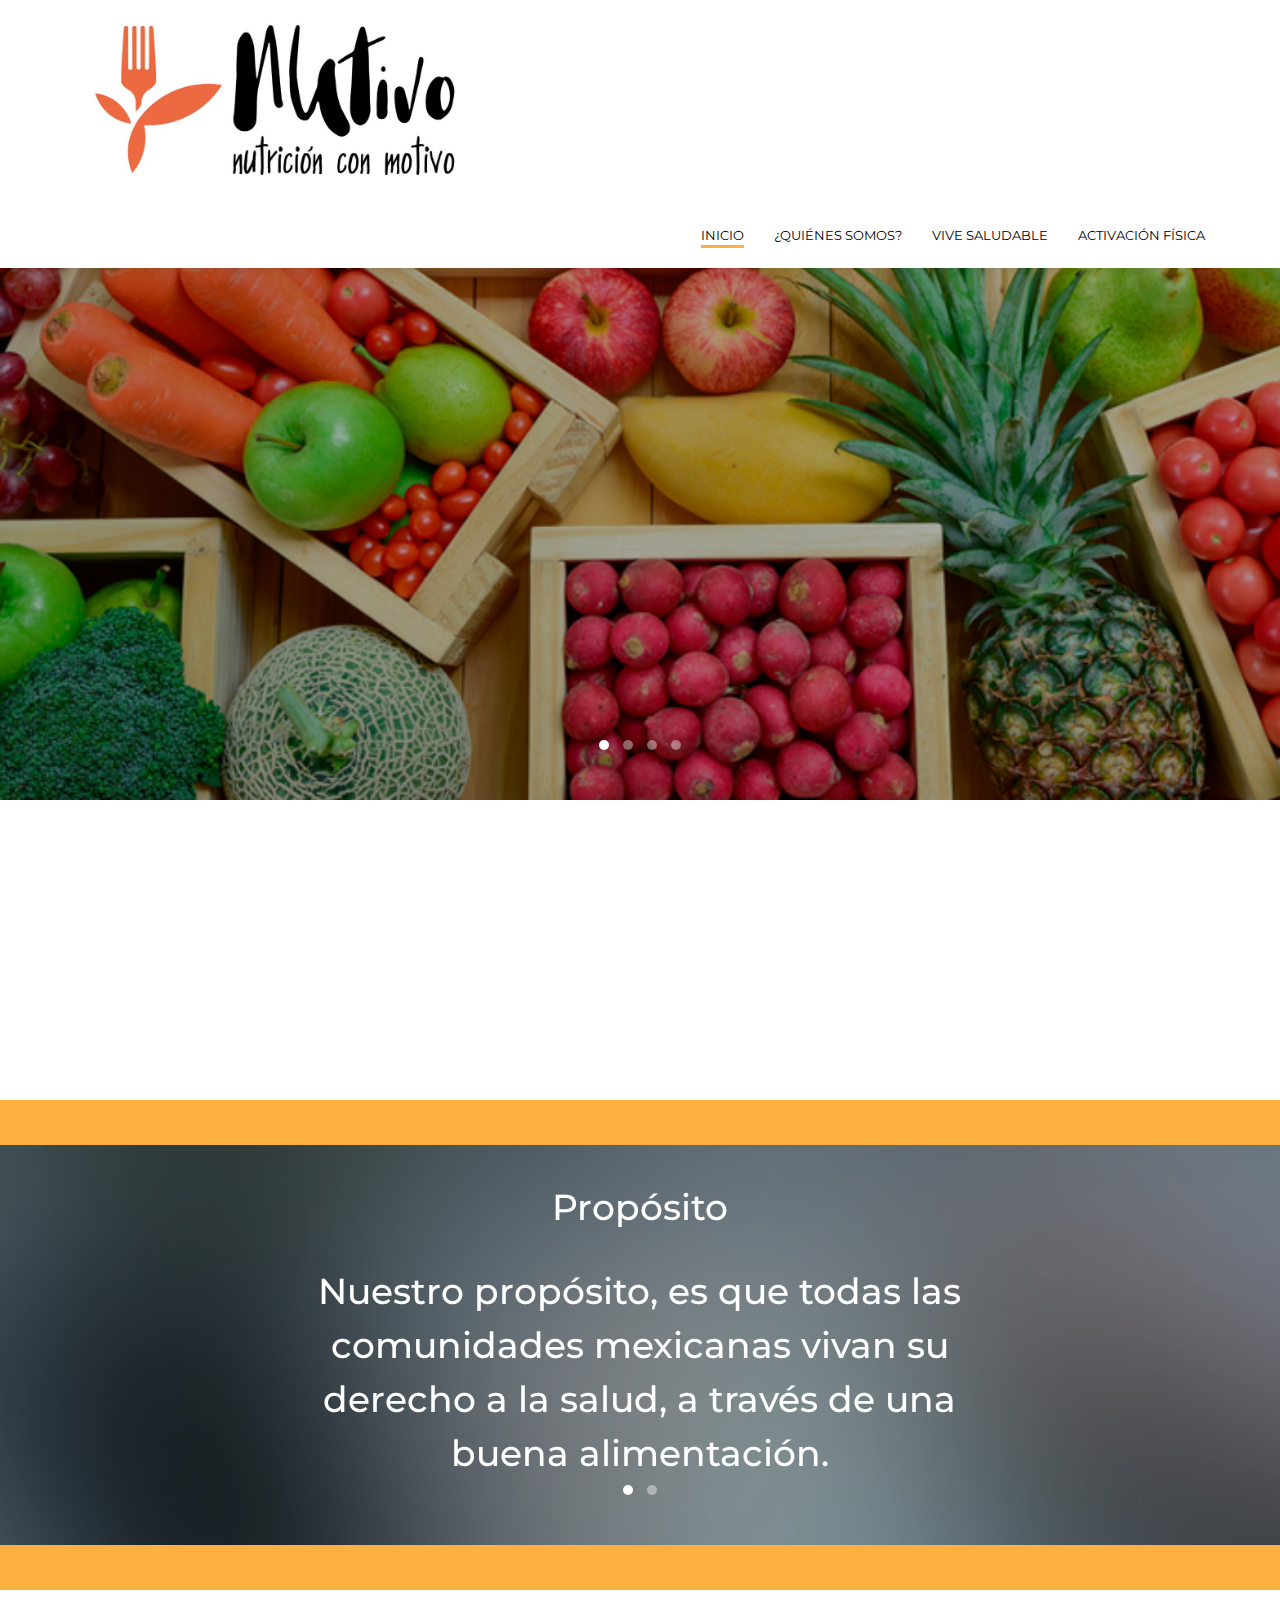
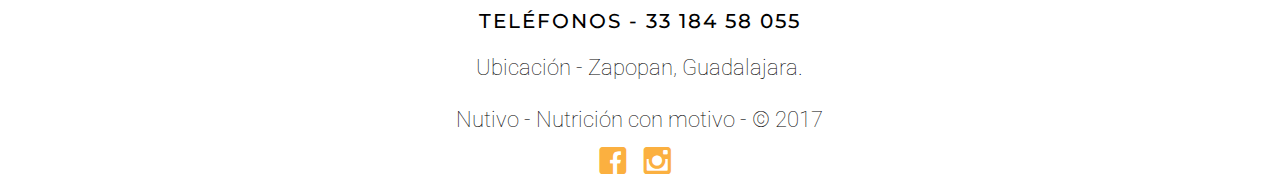
==== index.html @ 8f0d631a "initial commit" ====
<!DOCTYPE html>
<!--[if lt IE 7]>      <html class="no-js lt-ie9 lt-ie8 lt-ie7"> <![endif]-->
<!--[if IE 7]>         <html class="no-js lt-ie9 lt-ie8"> <![endif]-->
<!--[if IE 8]>         <html class="no-js lt-ie9"> <![endif]-->
<!--[if gt IE 8]><!--> <html class="no-js"> <!--<![endif]-->
	<head>
	<meta charset="utf-8">
	<meta http-equiv="X-UA-Compatible" content="IE=edge">
	<title>NUTIVO &mdash; Nutricion con motivo</title>
	<meta name="viewport" content="width=device-width, initial-scale=1">
	<meta name="description" content="Free HTML5 Template by FREEHTML5.CO" />
	<meta name="keywords" content="free html5, free template, free bootstrap, html5, css3, mobile first, responsive" />
	<meta name="author" content="FREEHTML5.CO" />

  <!--
	//////////////////////////////////////////////////////

	FREE HTML5 TEMPLATE
	DESIGNED & DEVELOPED by FREEHTML5.CO

	Website: 		http://freehtml5.co/
	Email: 			info@freehtml5.co
	Twitter: 		http://twitter.com/fh5co
	Facebook: 		https://www.facebook.com/fh5co

	//////////////////////////////////////////////////////
	 -->

  <!-- Facebook and Twitter integration -->
	<meta property="og:title" content=""/>
	<meta property="og:image" content=""/>
	<meta property="og:url" content=""/>
	<meta property="og:site_name" content=""/>
	<meta property="og:description" content=""/>
	<meta name="twitter:title" content="" />
	<meta name="twitter:image" content="" />
	<meta name="twitter:url" content="" />
	<meta name="twitter:card" content="" />

	<!-- Place favicon.ico and apple-touch-icon.png in the root directory -->
	<link rel="shortcut icon" href="favicon.ico">

	<!-- Google Webfonts -->
	<link href='http://fonts.googleapis.com/css?family=Roboto:400,300,100,500' rel='stylesheet' type='text/css'>
	<link href='https://fonts.googleapis.com/css?family=Montserrat:400,700' rel='stylesheet' type='text/css'>

	<!-- Animate.css -->
	<link rel="stylesheet" href="css/animate.css">
	<!-- Icomoon Icon Fonts-->
	<link rel="stylesheet" href="css/icomoon.css">
	<!-- Owl Carousel -->
	<link rel="stylesheet" href="css/owl.carousel.min.css">
	<link rel="stylesheet" href="css/owl.theme.default.min.css">
	<!-- Magnific Popup -->
	<link rel="stylesheet" href="css/magnific-popup.css">
	<!-- Theme Style -->
	<link rel="stylesheet" href="css/style.css">
	<!-- Modernizr JS -->
	<script src="js/modernizr-2.6.2.min.js"></script>
	<!-- FOR IE9 below -->
	<!--[if lt IE 9]>
	<script src="js/respond.min.js"></script>
	<![endif]-->

	</head>
	<body>
		<style>
		h1{
			color:#FFFFFF;
		}
		</style>

	<header id="fh5co-header" role="banner">
		<nav class="navbar navbar-default" role="navigation">
			<div class="container-fluid">
				<div class="navbar-header">
				<!-- Mobile Toggle Menu Button -->
				<a href="#" class="js-fh5co-nav-toggle fh5co-nav-toggle" data-toggle="collapse" data-target="#fh5co-navbar" aria-expanded="false" aria-controls="navbar"><i></i></a>
				<img src="images/NutivoLogo.jpg" width="40%" height="70%" style="align:right">

				<a class="navbar-brand" href="index.html"></a>
				</div>
				<div id="fh5co-navbar" class="navbar-collapse collapse" style="align:down">
					<ul class="nav navbar-nav navbar-right">
						<li class="active"><a href="index.html"><span>Inicio <span class="border"></span></span></a></li>
						<li><a href="right-sidebar.html"><span>¿Quiénes somos? <span class="border"></span></span></a></li>
						<li><a href="left-sidebar.html"><span>Vive saludable <span class="border"></span></span></a></li>
						<li><a href="elements.html"><span>Activación física <span class="border"></span></span></a></li>
					</ul>
				</div>
			</div>
		</nav>
	</header>
	<!-- END .header -->

	<div class="fh5co-slider">
		<div class="owl-carousel owl-carousel-fullwidth">
		    <div class="item" style="background-image:url(images/Inicio/imagenInicio.png)">
		    	<div class="fh5co-overlay"></div>
		    	<div class="container">
		    		<div class="row">
		    			<div class="col-md-8 col-md-offset-2">
			    			<div class="fh5co-owl-text-wrap">
						    	<div class="fh5co-owl-text text-center to-animate">
						    		<h1 class="fh5co-lead">somos lo que comemos, pero lo que comemos nos puede llevar a ser mucho más de lo que somos. </h1>
										<h3 class="fh5co-lead">&mdash; <cite> Alice May Brock</cite></h3>
									<h2 class="fh5co-sub-lead"> <a href="#"></a></h2>
						    	</div>
						    </div>
					    </div>
		    		</div>
		    	</div>
		    </div>
		    <div class="item" style="background-image:url(images/Inicio/image1.jpg)">
		    	<div class="fh5co-overlay"></div>
		    	<div class="container">
		    		<div class="row">
		    			<div class="col-md-8 col-md-offset-2">
			    			<div class="fh5co-owl-text-wrap">
						    	<div class="fh5co-owl-text text-center to-animate">
						    		<h1 class="fh5co-lead">Los niños son el futuro de México, ¿cómo estamos alimentando nuestro futuro? </h1>
									<h2 class="fh5co-sub-lead"> <a href="#"></a></h2>
						    	</div>
						    </div>
					    </div>
		    		</div>
		    	</div>
		    </div>
		    <div class="item" style="background-image:url(images/Inicio/image2.jpg)">
		    	<div class="fh5co-overlay"></div>
		    	<div class="container">
		    		<div class="row">
		    			<div class="col-md-8 col-md-offset-2">
			    			<div class="fh5co-owl-text-wrap">
						    	<div class="fh5co-owl-text text-center to-animate">
						    		<h1 class="fh5co-lead">Nutrirte también es una forma de quererte.</h1>
									<h2 class="fh5co-sub-lead"> <a href="#"></a></h2>
						    	</div>
						    </div>
					    </div>
		    		</div>
		    	</div>
		    </div>
		    <div class="item" style="background-image:url(images/Inicio/image3.jpg)">
		    	<div class="fh5co-overlay"></div>
		    	<div class="container">
		    		<div class="row">
		    			<div class="col-md-8 col-md-offset-2">
			    			<div class="fh5co-owl-text-wrap">
						    	<div class="fh5co-owl-text text-center to-animate">
						    		<h1 class="fh5co-lead">No estoy a dieta. Estoy cambiando mi estilo de vida.</h1>
									<h2 class="fh5co-sub-lead"><a href="#"></a></h2>
						    	</div>
						    </div>
					    </div>
		    		</div>
		    	</div>
		    </div>
		</div>
	</div>

	<div class="fh5co-spacer fh5co-spacer-lg"></div>
	<div class="fh5co-spacer fh5co-spacer-lg"></div>
	<div class="fh5co-spacer fh5co-spacer-lg"></div>





		<div id="fh5co-clients">



		<div class="fh5co-slider">
		<div class="owl-carousel owl-carousel-fullwidth">
		<div class="fh5co-bg-section" style="background-image: url(images/slide_2.jpg);">
		<div class="fh5co-overlay"></div>
		<div class="container">
			<div class="row">
				<div class="col-md-8 col-md-offset-2">
					<div class="fh5co-hero-wrap">
						<div class="fh5co-hero-intro text-center">
							<h1 class="fh5co-lead">Propósito</h1>
							<h1 class="fh5co-lead">Nuestro propósito, es que todas las comunidades mexicanas vivan su derecho a la salud, a través de una buena alimentación.
</h1>

						</div>
					</div>
				</div>
			</div>
		</div>
	</div>

	<div class="fh5co-bg-section" style="background-image: url(images/slide_2.jpg);">
			<div class="fh5co-overlay"></div>
			<div class="container">
				<div class="row">
					<div class="col-md-8 col-md-offset-2">
						<div class="fh5co-hero-wrap">
							<div class="fh5co-hero-intro text-center">
								<h1 class="fh5co-lead">¿Qué hacemos?</h1>
								<h1 class="fh5co-lead">Brindamos atención nutricional a comunidades que viven las consecuencias de una mala alimentación.
</h1>

							</div>
						</div>
					</div>
				</div>
			</div>
		</div>

			</div>
</div>
</div>
			<!-- Features -->
			<!-- Products -->
			<!--<div class="fh5co-spacer fh5co-spacer-lg"></div>-->
				<div class="container">
					<div class="row text-center">
						<div class="col-md-8 col-md-offset-2">
							<h2 class="fh5co-section-lead">TELÉFONOS - 33 184 58 055 </h2>
							<h3 class="fh5co-section-sub-lead">Ubicación - Zapopan, Guadalajara.</h3>
							<h3 class="fh5co-section-sub-lead"> Nutivo - Nutrición con motivo - © 2017</h3>
							<div class="fh5co-footer-widget">
													<ul class="fh5co-social">
														<li><a href="https://www.facebook.com/nutivo.nutricionconmotivo?ref=br_rs"><i class="icon-facebook"></i></a></li>
														<!--<li><a href="#"><i class="icon-twitter"></i></a></li>-->
														<li><a href="https://www.instagram.com/nutivomx/"><i class="icon-instagram"></i></a></li>

													</ul>
												</div>
						</div>
					</div>
					<div class="row">

				</div>
			</div>
			<!-- Features -->







	<!-- jQuery -->
	<script src="js/jquery.min.js"></script>
	<!-- jQuery Easing -->
	<script src="js/jquery.easing.1.3.js"></script>
	<!-- Bootstrap -->
	<script src="js/bootstrap.min.js"></script>
	<!-- Owl carousel -->
	<script src="js/owl.carousel.min.js"></script>
	<!-- Waypoints -->
	<script src="js/jquery.waypoints.min.js"></script>
	<!-- Magnific Popup -->
	<script src="js/jquery.magnific-popup.min.js"></script>
	<!-- Main JS -->
	<script src="js/main.js"></script>


	</body>
</html>
---- css/icomoon.css ----
@font-face {
	font-family: 'icomoon';
	src:url('../fonts/icomoon/icomoon.eot?srf3rx');
	src:url('../fonts/icomoon/icomoon.eot?srf3rx#iefix') format('embedded-opentype'),
		url('../fonts/icomoon/icomoon.ttf?srf3rx') format('truetype'),
		url('../fonts/icomoon/icomoon.woff?srf3rx') format('woff'),
		url('../fonts/icomoon/icomoon.svg?srf3rx#icomoon') format('svg');
	font-weight: normal;
	font-style: normal;
}

[class^="icon-"], [class*=" icon-"] {
	font-family: 'icomoon';
	speak: none;
	font-style: normal;
	font-weight: normal;
	font-variant: normal;
	text-transform: none;
	line-height: 1;

	/* Better Font Rendering =========== */
	-webkit-font-smoothing: antialiased;
	-moz-osx-font-smoothing: grayscale;
}

.icon-add-to-list:before {
	content: "\e600";
}
.icon-classic-computer:before {
	content: "\e601";
}
.icon-controller-fast-backward:before {
	content: "\e602";
}
.icon-creative-commons-attribution:before {
	content: "\e603";
}
.icon-creative-commons-noderivs:before {
	content: "\e604";
}
.icon-creative-commons-noncommercial-eu:before {
	content: "\e605";
}
.icon-creative-commons-noncommercial-us:before {
	content: "\e606";
}
.icon-creative-commons-public-domain:before {
	content: "\e607";
}
.icon-creative-commons-remix:before {
	content: "\e608";
}
.icon-creative-commons-share:before {
	content: "\e609";
}
.icon-creative-commons-sharealike:before {
	content: "\e60a";
}
.icon-creative-commons:before {
	content: "\e60b";
}
.icon-document-landscape:before {
	content: "\e60c";
}
.icon-remove-user:before {
	content: "\e60d";
}
.icon-warning:before {
	content: "\e60e";
}
.icon-arrow-bold-down:before {
	content: "\e60f";
}
.icon-arrow-bold-left:before {
	content: "\e610";
}
.icon-arrow-bold-right:before {
	content: "\e611";
}
.icon-arrow-bold-up:before {
	content: "\e612";
}
.icon-arrow-down:before {
	content: "\e613";
}
.icon-arrow-left:before {
	content: "\e614";
}
.icon-arrow-long-down:before {
	content: "\e615";
}
.icon-arrow-long-left:before {
	content: "\e616";
}
.icon-arrow-long-right:before {
	content: "\e617";
}
.icon-arrow-long-up:before {
	content: "\e618";
}
.icon-arrow-right:before {
	content: "\e619";
}
.icon-arrow-up:before {
	content: "\e61a";
}
.icon-arrow-with-circle-down:before {
	content: "\e61b";
}
.icon-arrow-with-circle-left:before {
	content: "\e61c";
}
.icon-arrow-with-circle-right:before {
	content: "\e61d";
}
.icon-arrow-with-circle-up:before {
	content: "\e61e";
}
.icon-bookmark:before {
	content: "\e61f";
}
.icon-bookmarks:before {
	content: "\e620";
}
.icon-chevron-down:before {
	content: "\e621";
}
.icon-chevron-left:before {
	content: "\e622";
}
.icon-chevron-right:before {
	content: "\e623";
}
.icon-chevron-small-down:before {
	content: "\e624";
}
.icon-chevron-small-left:before {
	content: "\e625";
}
.icon-chevron-small-right:before {
	content: "\e626";
}
.icon-chevron-small-up:before {
	content: "\e627";
}
.icon-chevron-thin-down:before {
	content: "\e628";
}
.icon-chevron-thin-left:before {
	content: "\e629";
}
.icon-chevron-thin-right:before {
	content: "\e62a";
}
.icon-chevron-thin-up:before {
	content: "\e62b";
}
.icon-chevron-up:before {
	content: "\e62c";
}
.icon-chevron-with-circle-down:before {
	content: "\e62d";
}
.icon-chevron-with-circle-left:before {
	content: "\e62e";
}
.icon-chevron-with-circle-right:before {
	content: "\e62f";
}
.icon-chevron-with-circle-up:before {
	content: "\e630";
}
.icon-cloud:before {
	content: "\e631";
}
.icon-controller-fast-forward:before {
	content: "\e632";
}
.icon-controller-jump-to-start:before {
	content: "\e633";
}
.icon-controller-next:before {
	content: "\e634";
}
.icon-controller-paus:before {
	content: "\e635";
}
.icon-controller-play:before {
	content: "\e636";
}
.icon-controller-record:before {
	content: "\e637";
}
.icon-controller-stop:before {
	content: "\e638";
}
.icon-controller-volume:before {
	content: "\e639";
}
.icon-dot-single:before {
	content: "\e63a";
}
.icon-dots-three-horizontal:before {
	content: "\e63b";
}
.icon-dots-three-vertical:before {
	content: "\e63c";
}
.icon-dots-two-horizontal:before {
	content: "\e63d";
}
.icon-dots-two-vertical:before {
	content: "\e63e";
}
.icon-download:before {
	content: "\e63f";
}
.icon-emoji-flirt:before {
	content: "\e640";
}
.icon-flow-branch:before {
	content: "\e641";
}
.icon-flow-cascade:before {
	content: "\e642";
}
.icon-flow-line:before {
	content: "\e643";
}
.icon-flow-parallel:before {
	content: "\e644";
}
.icon-flow-tree:before {
	content: "\e645";
}
.icon-install:before {
	content: "\e646";
}
.icon-layers:before {
	content: "\e647";
}
.icon-open-book:before {
	content: "\e648";
}
.icon-resize-100:before {
	content: "\e649";
}
.icon-resize-full-screen:before {
	content: "\e64a";
}
.icon-save:before {
	content: "\e64b";
}
.icon-select-arrows:before {
	content: "\e64c";
}
.icon-sound-mute:before {
	content: "\e64d";
}
.icon-sound:before {
	content: "\e64e";
}
.icon-trash:before {
	content: "\e64f";
}
.icon-triangle-down:before {
	content: "\e650";
}
.icon-triangle-left:before {
	content: "\e651";
}
.icon-triangle-right:before {
	content: "\e652";
}
.icon-triangle-up:before {
	content: "\e653";
}
.icon-uninstall:before {
	content: "\e654";
}
.icon-upload-to-cloud:before {
	content: "\e655";
}
.icon-upload:before {
	content: "\e656";
}
.icon-add-user:before {
	content: "\e657";
}
.icon-address:before {
	content: "\e658";
}
.icon-adjust:before {
	content: "\e659";
}
.icon-air:before {
	content: "\e65a";
}
.icon-aircraft-landing:before {
	content: "\e65b";
}
.icon-aircraft-take-off:before {
	content: "\e65c";
}
.icon-aircraft:before {
	content: "\e65d";
}
.icon-align-bottom:before {
	content: "\e65e";
}
.icon-align-horizontal-middle:before {
	content: "\e65f";
}
.icon-align-left:before {
	content: "\e660";
}
.icon-align-right:before {
	content: "\e661";
}
.icon-align-top:before {
	content: "\e662";
}
.icon-align-vertical-middle:before {
	content: "\e663";
}
.icon-archive:before {
	content: "\e664";
}
.icon-area-graph:before {
	content: "\e665";
}
.icon-attachment:before {
	content: "\e666";
}
.icon-awareness-ribbon:before {
	content: "\e667";
}
.icon-back-in-time:before {
	content: "\e668";
}
.icon-back:before {
	content: "\e669";
}
.icon-bar-graph:before {
	content: "\e66a";
}
.icon-battery:before {
	content: "\e66b";
}
.icon-beamed-note:before {
	content: "\e66c";
}
.icon-bell:before {
	content: "\e66d";
}
.icon-blackboard:before {
	content: "\e66e";
}
.icon-block:before {
	content: "\e66f";
}
.icon-book:before {
	content: "\e670";
}
.icon-bowl:before {
	content: "\e671";
}
.icon-box:before {
	content: "\e672";
}
.icon-briefcase:before {
	content: "\e673";
}
.icon-browser:before {
	content: "\e674";
}
.icon-brush:before {
	content: "\e675";
}
.icon-bucket:before {
	content: "\e676";
}
.icon-cake:before {
	content: "\e677";
}
.icon-calculator:before {
	content: "\e678";
}
.icon-calendar:before {
	content: "\e679";
}
.icon-camera:before {
	content: "\e67a";
}
.icon-ccw:before {
	content: "\e67b";
}
.icon-chat:before {
	content: "\e67c";
}
.icon-check:before {
	content: "\e67d";
}
.icon-circle-with-cross:before {
	content: "\e67e";
}
.icon-circle-with-minus:before {
	content: "\e67f";
}
.icon-circle-with-plus:before {
	content: "\e680";
}
.icon-circle:before {
	content: "\e681";
}
.icon-circular-graph:before {
	content: "\e682";
}
.icon-clapperboard:before {
	content: "\e683";
}
.icon-clipboard:before {
	content: "\e684";
}
.icon-clock:before {
	content: "\e685";
}
.icon-code:before {
	content: "\e686";
}
.icon-cog:before {
	content: "\e687";
}
.icon-colours:before {
	content: "\e688";
}
.icon-compass:before {
	content: "\e689";
}
.icon-copy:before {
	content: "\e68a";
}
.icon-credit-card:before {
	content: "\e68b";
}
.icon-credit:before {
	content: "\e68c";
}
.icon-cross:before {
	content: "\e68d";
}
.icon-cup:before {
	content: "\e68e";
}
.icon-cw:before {
	content: "\e68f";
}
.icon-cycle:before {
	content: "\e690";
}
.icon-database:before {
	content: "\e691";
}
.icon-dial-pad:before {
	content: "\e692";
}
.icon-direction:before {
	content: "\e693";
}
.icon-document:before {
	content: "\e694";
}
.icon-documents:before {
	content: "\e695";
}
.icon-drink:before {
	content: "\e696";
}
.icon-drive:before {
	content: "\e697";
}
.icon-drop:before {
	content: "\e698";
}
.icon-edit:before {
	content: "\e699";
}
.icon-email:before {
	content: "\e69a";
}
.icon-emoji-happy:before {
	content: "\e69b";
}
.icon-emoji-neutral:before {
	content: "\e69c";
}
.icon-emoji-sad:before {
	content: "\e69d";
}
.icon-erase:before {
	content: "\e69e";
}
.icon-eraser:before {
	content: "\e69f";
}
.icon-export:before {
	content: "\e6a0";
}
.icon-eye:before {
	content: "\e6a1";
}
.icon-feather:before {
	content: "\e6a2";
}
.icon-flag:before {
	content: "\e6a3";
}
.icon-flash:before {
	content: "\e6a4";
}
.icon-flashlight:before {
	content: "\e6a5";
}
.icon-flat-brush:before {
	content: "\e6a6";
}
.icon-folder-images:before {
	content: "\e6a7";
}
.icon-folder-music:before {
	content: "\e6a8";
}
.icon-folder-video:before {
	content: "\e6a9";
}
.icon-folder:before {
	content: "\e6aa";
}
.icon-forward:before {
	content: "\e6ab";
}
.icon-funnel:before {
	content: "\e6ac";
}
.icon-game-controller:before {
	content: "\e6ad";
}
.icon-gauge:before {
	content: "\e6ae";
}
.icon-globe:before {
	content: "\e6af";
}
.icon-graduation-cap:before {
	content: "\e6b0";
}
.icon-grid:before {
	content: "\e6b1";
}
.icon-hair-cross:before {
	content: "\e6b2";
}
.icon-hand:before {
	content: "\e6b3";
}
.icon-heart-outlined:before {
	content: "\e6b4";
}
.icon-heart:before {
	content: "\e6b5";
}
.icon-help-with-circle:before {
	content: "\e6b6";
}
.icon-help:before {
	content: "\e6b7";
}
.icon-home:before {
	content: "\e6b8";
}
.icon-hour-glass:before {
	content: "\e6b9";
}
.icon-image-inverted:before {
	content: "\e6ba";
}
.icon-image:before {
	content: "\e6bb";
}
.icon-images:before {
	content: "\e6bc";
}
.icon-inbox:before {
	content: "\e6bd";
}
.icon-infinity:before {
	content: "\e6be";
}
.icon-info-with-circle:before {
	content: "\e6bf";
}
.icon-info:before {
	content: "\e6c0";
}
.icon-key:before {
	content: "\e6c1";
}
.icon-keyboard:before {
	content: "\e6c2";
}
.icon-lab-flask:before {
	content: "\e6c3";
}
.icon-landline:before {
	content: "\e6c4";
}
.icon-language:before {
	content: "\e6c5";
}
.icon-laptop:before {
	content: "\e6c6";
}
.icon-leaf:before {
	content: "\e6c7";
}
.icon-level-down:before {
	content: "\e6c8";
}
.icon-level-up:before {
	content: "\e6c9";
}
.icon-lifebuoy:before {
	content: "\e6ca";
}
.icon-light-bulb:before {
	content: "\e6cb";
}
.icon-light-down:before {
	content: "\e6cc";
}
.icon-light-up:before {
	content: "\e6cd";
}
.icon-line-graph:before {
	content: "\e6ce";
}
.icon-link:before {
	content: "\e6cf";
}
.icon-list:before {
	content: "\e6d0";
}
.icon-location-pin:before {
	content: "\e6d1";
}
.icon-location:before {
	content: "\e6d2";
}
.icon-lock-open:before {
	content: "\e6d3";
}
.icon-lock:before {
	content: "\e6d4";
}
.icon-log-out:before {
	content: "\e6d5";
}
.icon-login:before {
	content: "\e6d6";
}
.icon-loop:before {
	content: "\e6d7";
}
.icon-magnet:before {
	content: "\e6d8";
}
.icon-magnifying-glass:before {
	content: "\e6d9";
}
.icon-mail:before {
	content: "\e6da";
}
.icon-man:before {
	content: "\e6db";
}
.icon-map:before {
	content: "\e6dc";
}
.icon-mask:before {
	content: "\e6dd";
}
.icon-medal:before {
	content: "\e6de";
}
.icon-megaphone:before {
	content: "\e6df";
}
.icon-menu:before {
	content: "\e6e0";
}
.icon-message:before {
	content: "\e6e1";
}
.icon-mic:before {
	content: "\e6e2";
}
.icon-minus:before {
	content: "\e6e3";
}
.icon-mobile:before {
	content: "\e6e4";
}
.icon-modern-mic:before {
	content: "\e6e5";
}
.icon-moon:before {
	content: "\e6e6";
}
.icon-mouse:before {
	content: "\e6e7";
}
.icon-music:before {
	content: "\e6e8";
}
.icon-network:before {
	content: "\e6e9";
}
.icon-new-message:before {
	content: "\e6ea";
}
.icon-new:before {
	content: "\e6eb";
}
.icon-news:before {
	content: "\e6ec";
}
.icon-note:before {
	content: "\e6ed";
}
.icon-notification:before {
	content: "\e6ee";
}
.icon-old-mobile:before {
	content: "\e6ef";
}
.icon-old-phone:before {
	content: "\e6f0";
}
.icon-palette:before {
	content: "\e6f1";
}
.icon-paper-plane:before {
	content: "\e6f2";
}
.icon-pencil:before {
	content: "\e6f3";
}
.icon-phone:before {
	content: "\e6f4";
}
.icon-pie-chart:before {
	content: "\e6f5";
}
.icon-pin:before {
	content: "\e6f6";
}
.icon-plus:before {
	content: "\e6f7";
}
.icon-popup:before {
	content: "\e6f8";
}
.icon-power-plug:before {
	content: "\e6f9";
}
.icon-price-ribbon:before {
	content: "\e6fa";
}
.icon-price-tag:before {
	content: "\e6fb";
}
.icon-print:before {
	content: "\e6fc";
}
.icon-progress-empty:before {
	content: "\e6fd";
}
.icon-progress-full:before {
	content: "\e6fe";
}
.icon-progress-one:before {
	content: "\e6ff";
}
.icon-progress-two:before {
	content: "\e700";
}
.icon-publish:before {
	content: "\e701";
}
.icon-quote:before {
	content: "\e702";
}
.icon-radio:before {
	content: "\e703";
}
.icon-reply-all:before {
	content: "\e704";
}
.icon-reply:before {
	content: "\e705";
}
.icon-retweet:before {
	content: "\e706";
}
.icon-rocket:before {
	content: "\e707";
}
.icon-round-brush:before {
	content: "\e708";
}
.icon-rss:before {
	content: "\e709";
}
.icon-ruler:before {
	content: "\e70a";
}
.icon-scissors:before {
	content: "\e70b";
}
.icon-share-alternitive:before {
	content: "\e70c";
}
.icon-share:before {
	content: "\e70d";
}
.icon-shareable:before {
	content: "\e70e";
}
.icon-shield:before {
	content: "\e70f";
}
.icon-shop:before {
	content: "\e710";
}
.icon-shopping-bag:before {
	content: "\e711";
}
.icon-shopping-basket:before {
	content: "\e712";
}
.icon-shopping-cart:before {
	content: "\e713";
}
.icon-shuffle:before {
	content: "\e714";
}
.icon-signal:before {
	content: "\e715";
}
.icon-sound-mix:before {
	content: "\e716";
}
.icon-sports-club:before {
	content: "\e717";
}
.icon-spreadsheet:before {
	content: "\e718";
}
.icon-squared-cross:before {
	content: "\e719";
}
.icon-squared-minus:before {
	content: "\e71a";
}
.icon-squared-plus:before {
	content: "\e71b";
}
.icon-star-outlined:before {
	content: "\e71c";
}
.icon-star:before {
	content: "\e71d";
}
.icon-stopwatch:before {
	content: "\e71e";
}
.icon-suitcase:before {
	content: "\e71f";
}
.icon-swap:before {
	content: "\e720";
}
.icon-sweden:before {
	content: "\e721";
}
.icon-switch:before {
	content: "\e722";
}
.icon-tablet:before {
	content: "\e723";
}
.icon-tag:before {
	content: "\e724";
}
.icon-text-document-inverted:before {
	content: "\e725";
}
.icon-text-document:before {
	content: "\e726";
}
.icon-text:before {
	content: "\e727";
}
.icon-thermometer:before {
	content: "\e728";
}
.icon-thumbs-down:before {
	content: "\e729";
}
.icon-thumbs-up:before {
	content: "\e72a";
}
.icon-thunder-cloud:before {
	content: "\e72b";
}
.icon-ticket:before {
	content: "\e72c";
}
.icon-time-slot:before {
	content: "\e72d";
}
.icon-tools:before {
	content: "\e72e";
}
.icon-traffic-cone:before {
	content: "\e72f";
}
.icon-tree:before {
	content: "\e730";
}
.icon-trophy:before {
	content: "\e731";
}
.icon-tv:before {
	content: "\e732";
}
.icon-typing:before {
	content: "\e733";
}
.icon-unread:before {
	content: "\e734";
}
.icon-untag:before {
	content: "\e735";
}
.icon-user:before {
	content: "\e736";
}
.icon-users:before {
	content: "\e737";
}
.icon-v-card:before {
	content: "\e738";
}
.icon-video:before {
	content: "\e739";
}
.icon-vinyl:before {
	content: "\e73a";
}
.icon-voicemail:before {
	content: "\e73b";
}
.icon-wallet:before {
	content: "\e73c";
}
.icon-water:before {
	content: "\e73d";
}
.icon-px-with-circle:before {
	content: "\e73e";
}
.icon-px:before {
	content: "\e73f";
}
.icon-basecamp:before {
	content: "\e740";
}
.icon-behance:before {
	content: "\e741";
}
.icon-creative-cloud:before {
	content: "\e742";
}
.icon-dropbox:before {
	content: "\e743";
}
.icon-evernote:before {
	content: "\e744";
}
.icon-flattr:before {
	content: "\e745";
}
.icon-foursquare:before {
	content: "\e746";
}
.icon-google-drive:before {
	content: "\e747";
}
.icon-google-hangouts:before {
	content: "\e748";
}
.icon-grooveshark:before {
	content: "\e749";
}
.icon-icloud:before {
	content: "\e74a";
}
.icon-mixi:before {
	content: "\e74b";
}
.icon-onedrive:before {
	content: "\e74c";
}
.icon-paypal:before {
	content: "\e74d";
}
.icon-picasa:before {
	content: "\e74e";
}
.icon-qq:before {
	content: "\e74f";
}
.icon-rdio-with-circle:before {
	content: "\e750";
}
.icon-renren:before {
	content: "\e751";
}
.icon-scribd:before {
	content: "\e752";
}
.icon-sina-weibo:before {
	content: "\e753";
}
.icon-skype-with-circle:before {
	content: "\e754";
}
.icon-skype:before {
	content: "\e755";
}
.icon-slideshare:before {
	content: "\e756";
}
.icon-smashing:before {
	content: "\e757";
}
.icon-soundcloud:before {
	content: "\e758";
}
.icon-spotify-with-circle:before {
	content: "\e759";
}
.icon-spotify:before {
	content: "\e75a";
}
.icon-swarm:before {
	content: "\e75b";
}
.icon-vine-with-circle:before {
	content: "\e75c";
}
.icon-vine:before {
	content: "\e75d";
}
.icon-vk-alternitive:before {
	content: "\e75e";
}
.icon-vk-with-circle:before {
	content: "\e75f";
}
.icon-vk:before {
	content: "\e760";
}
.icon-xing-with-circle:before {
	content: "\e761";
}
.icon-xing:before {
	content: "\e762";
}
.icon-yelp:before {
	content: "\e763";
}
.icon-dribbble-with-circle:before {
	content: "\e764";
}
.icon-dribbble:before {
	content: "\e765";
}
.icon-facebook-with-circle:before {
	content: "\e766";
}
.icon-facebook:before {
	content: "\e767";
}
.icon-flickr-with-circle:before {
	content: "\e768";
}
.icon-flickr:before {
	content: "\e769";
}
.icon-github-with-circle:before {
	content: "\e76a";
}
.icon-github:before {
	content: "\e76b";
}
.icon-google-with-circle:before {
	content: "\e76c";
}
.icon-google:before {
	content: "\e76d";
}
.icon-instagram-with-circle:before {
	content: "\e76e";
}
.icon-instagram:before {
	content: "\e76f";
}
.icon-lastfm-with-circle:before {
	content: "\e770";
}
.icon-lastfm:before {
	content: "\e771";
}
.icon-linkedin-with-circle:before {
	content: "\e772";
}
.icon-linkedin:before {
	content: "\e773";
}
.icon-pinterest-with-circle:before {
	content: "\e774";
}
.icon-pinterest:before {
	content: "\e775";
}
.icon-rdio:before {
	content: "\e776";
}
.icon-stumbleupon-with-circle:before {
	content: "\e777";
}
.icon-stumbleupon:before {
	content: "\e778";
}
.icon-tumblr-with-circle:before {
	content: "\e779";
}
.icon-tumblr:before {
	content: "\e77a";
}
.icon-twitter-with-circle:before {
	content: "\e77b";
}
.icon-twitter:before {
	content: "\e77c";
}
.icon-vimeo-with-circle:before {
	content: "\e77d";
}
.icon-vimeo:before {
	content: "\e77e";
}
.icon-youtube-with-circle:before {
	content: "\e77f";
}
.icon-youtube:before {
	content: "\e780";
}
.icon-eye2:before {
	content: "\e000";
}
.icon-paper-clip:before {
	content: "\e001";
}
.icon-mail2:before {
	content: "\e002";
}
.icon-toggle:before {
	content: "\e003";
}
.icon-layout:before {
	content: "\e004";
}
.icon-link2:before {
	content: "\e005";
}
.icon-bell2:before {
	content: "\e006";
}
.icon-lock2:before {
	content: "\e007";
}
.icon-unlock:before {
	content: "\e008";
}
.icon-ribbon:before {
	content: "\e009";
}
.icon-image2:before {
	content: "\e010";
}
.icon-signal2:before {
	content: "\e011";
}
.icon-target:before {
	content: "\e012";
}
.icon-clipboard2:before {
	content: "\e013";
}
.icon-clock2:before {
	content: "\e014";
}
.icon-watch:before {
	content: "\e015";
}
.icon-air-play:before {
	content: "\e016";
}
.icon-camera2:before {
	content: "\e017";
}
.icon-video2:before {
	content: "\e018";
}
.icon-disc:before {
	content: "\e019";
}
.icon-printer:before {
	content: "\e020";
}
.icon-monitor:before {
	content: "\e021";
}
.icon-server:before {
	content: "\e022";
}
.icon-cog2:before {
	content: "\e023";
}
.icon-heart2:before {
	content: "\e024";
}
.icon-paragraph:before {
	content: "\e025";
}
.icon-align-justify:before {
	content: "\e026";
}
.icon-align-left2:before {
	content: "\e027";
}
.icon-align-center:before {
	content: "\e028";
}
.icon-align-right2:before {
	content: "\e029";
}
.icon-book2:before {
	content: "\e030";
}
.icon-layers2:before {
	content: "\e031";
}
.icon-stack:before {
	content: "\e032";
}
.icon-stack-2:before {
	content: "\e033";
}
.icon-paper:before {
	content: "\e034";
}
.icon-paper-stack:before {
	content: "\e035";
}
.icon-search:before {
	content: "\e036";
}
.icon-zoom-in:before {
	content: "\e037";
}
.icon-zoom-out:before {
	content: "\e038";
}
.icon-reply2:before {
	content: "\e039";
}
.icon-circle-plus:before {
	content: "\e040";
}
.icon-circle-minus:before {
	content: "\e041";
}
.icon-circle-check:before {
	content: "\e042";
}
.icon-circle-cross:before {
	content: "\e043";
}
.icon-square-plus:before {
	content: "\e044";
}
.icon-square-minus:before {
	content: "\e045";
}
.icon-square-check:before {
	content: "\e046";
}
.icon-square-cross:before {
	content: "\e047";
}
.icon-microphone:before {
	content: "\e048";
}
.icon-record:before {
	content: "\e049";
}
.icon-skip-back:before {
	content: "\e050";
}
.icon-rewind:before {
	content: "\e051";
}
.icon-play:before {
	content: "\e052";
}
.icon-pause:before {
	content: "\e053";
}
.icon-stop:before {
	content: "\e054";
}
.icon-fast-forward:before {
	content: "\e055";
}
.icon-skip-forward:before {
	content: "\e056";
}
.icon-shuffle2:before {
	content: "\e057";
}
.icon-repeat:before {
	content: "\e058";
}
.icon-folder2:before {
	content: "\e059";
}
.icon-umbrella:before {
	content: "\e060";
}
.icon-moon2:before {
	content: "\e061";
}
.icon-thermometer2:before {
	content: "\e062";
}
.icon-drop2:before {
	content: "\e063";
}
.icon-sun:before {
	content: "\e064";
}
.icon-cloud2:before {
	content: "\e065";
}
.icon-cloud-upload:before {
	content: "\e066";
}
.icon-cloud-download:before {
	content: "\e067";
}
.icon-upload2:before {
	content: "\e068";
}
.icon-download2:before {
	content: "\e069";
}
.icon-location2:before {
	content: "\e070";
}
.icon-location-2:before {
	content: "\e071";
}
.icon-map2:before {
	content: "\e072";
}
.icon-battery2:before {
	content: "\e073";
}
.icon-head:before {
	content: "\e074";
}
.icon-briefcase2:before {
	content: "\e075";
}
.icon-speech-bubble:before {
	content: "\e076";
}
.icon-anchor:before {
	content: "\e077";
}
.icon-globe2:before {
	content: "\e078";
}
.icon-box2:before {
	content: "\e079";
}
.icon-reload:before {
	content: "\e080";
}
.icon-share2:before {
	content: "\e081";
}
.icon-marquee:before {
	content: "\e082";
}
.icon-marquee-plus:before {
	content: "\e083";
}
.icon-marquee-minus:before {
	content: "\e084";
}
.icon-tag2:before {
	content: "\e085";
}
.icon-power:before {
	content: "\e086";
}
.icon-command:before {
	content: "\e087";
}
.icon-alt:before {
	content: "\e088";
}
.icon-esc:before {
	content: "\e089";
}
.icon-bar-graph2:before {
	content: "\e090";
}
.icon-bar-graph-2:before {
	content: "\e091";
}
.icon-pie-graph:before {
	content: "\e092";
}
.icon-star2:before {
	content: "\e093";
}
.icon-arrow-left2:before {
	content: "\e094";
}
.icon-arrow-right2:before {
	content: "\e095";
}
.icon-arrow-up2:before {
	content: "\e096";
}
.icon-arrow-down2:before {
	content: "\e097";
}
.icon-volume:before {
	content: "\e098";
}
.icon-mute:before {
	content: "\e099";
}
.icon-content-right:before {
	content: "\e100";
}
.icon-content-left:before {
	content: "\e101";
}
.icon-grid2:before {
	content: "\e102";
}
.icon-grid-2:before {
	content: "\e103";
}
.icon-columns:before {
	content: "\e104";
}
.icon-loader:before {
	content: "\e105";
}
.icon-bag:before {
	content: "\e106";
}
.icon-ban:before {
	content: "\e107";
}
.icon-flag2:before {
	content: "\e108";
}
.icon-trash2:before {
	content: "\e109";
}
.icon-expand:before {
	content: "\e110";
}
.icon-contract:before {
	content: "\e111";
}
.icon-maximize:before {
	content: "\e112";
}
.icon-minimize:before {
	content: "\e113";
}
.icon-plus2:before {
	content: "\e114";
}
.icon-minus2:before {
	content: "\e115";
}
.icon-check2:before {
	content: "\e116";
}
.icon-cross2:before {
	content: "\e117";
}
.icon-move:before {
	content: "\e118";
}
.icon-delete:before {
	content: "\e119";
}
.icon-menu2:before {
	content: "\e120";
}
.icon-archive2:before {
	content: "\e121";
}
.icon-inbox2:before {
	content: "\e122";
}
.icon-outbox:before {
	content: "\e123";
}
.icon-file:before {
	content: "\e124";
}
.icon-file-add:before {
	content: "\e125";
}
.icon-file-subtract:before {
	content: "\e126";
}
.icon-help2:before {
	content: "\e127";
}
.icon-open:before {
	content: "\e128";
}
.icon-ellipsis:before {
	content: "\e129";
}
---- css/style.css ----
@charset "UTF-8";
@font-face {
  font-family: 'icomoon';
  src: url("../fonts/icomoon/icomoon.eot?srf3rx");
  src: url("../fonts/icomoon/icomoon.eot?srf3rx#iefix") format("embedded-opentype"), url("../fonts/icomoon/icomoon.ttf?srf3rx") format("truetype"), url("../fonts/icomoon/icomoon.woff?srf3rx") format("woff"), url("../fonts/icomoon/icomoon.svg?srf3rx#icomoon") format("svg");
  font-weight: normal;
  font-style: normal; }
/*!
 * Bootstrap v3.3.5 (http://getbootstrap.com)
 * Copyright 2011-2015 Twitter, Inc.
 * Licensed under MIT (https://github.com/twbs/bootstrap/blob/master/LICENSE)
 */
/*! normalize.css v3.0.3 | MIT License | github.com/necolas/normalize.css */
html {
  font-family: sans-serif;
  -ms-text-size-adjust: 100%;
  -webkit-text-size-adjust: 100%; }

body {
  margin: 0; }

article, aside, details, figcaption, figure, footer, header, hgroup, main, menu, nav, section, summary {
  display: block; }

audio, canvas, progress, video {
  display: inline-block;
  vertical-align: baseline; }

audio:not([controls]) {
  display: none;
  height: 0; }

[hidden], template {
  display: none; }

a {
  background-color: transparent; }

a:active, a:hover {
  outline: 0; }

abbr[title] {
  border-bottom: 1px dotted; }

b, strong {
  font-weight: bold; }

dfn {
  font-style: italic; }

h1 {
  font-size: 2em;
  margin: 0.67em 0; }

mark {
  background: #ff0;
  color: #000; }

small {
  font-size: 80%; }

sub, sup {
  font-size: 75%;
  line-height: 0;
  position: relative;
  vertical-align: baseline; }

sup {
  top: -0.5em; }

sub {
  bottom: -0.25em; }

img {
  border: 0; }

svg:not(:root) {
  overflow: hidden; }

figure {
  margin: 1em 40px; }

hr {
  box-sizing: content-box;
  height: 0; }

pre {
  overflow: auto; }

code, kbd, pre, samp {
  font-family: monospace, monospace;
  font-size: 1em; }

button, input, optgroup, select, textarea {
  color: inherit;
  font: inherit;
  margin: 0; }

button {
  overflow: visible; }

button, select {
  text-transform: none; }

button, html input[type="button"], input[type="reset"], input[type="submit"] {
  -webkit-appearance: button;
  cursor: pointer; }

button[disabled], html input[disabled] {
  cursor: default; }

button::-moz-focus-inner, input::-moz-focus-inner {
  border: 0;
  padding: 0; }

input {
  line-height: normal; }

input[type="checkbox"], input[type="radio"] {
  box-sizing: border-box;
  padding: 0; }

input[type="number"]::-webkit-inner-spin-button, input[type="number"]::-webkit-outer-spin-button {
  height: auto; }

input[type="search"] {
  -webkit-appearance: textfield;
  box-sizing: content-box; }

input[type="search"]::-webkit-search-cancel-button, input[type="search"]::-webkit-search-decoration {
  -webkit-appearance: none; }

fieldset {
  border: 1px solid #c0c0c0;
  margin: 0 2px;
  padding: 0.35em 0.625em 0.75em; }

legend {
  border: 0;
  padding: 0; }

textarea {
  overflow: auto; }

optgroup {
  font-weight: bold; }

table {
  border-collapse: collapse;
  border-spacing: 0; }

td, th {
  padding: 0; }

/*! Source: https://github.com/h5bp/html5-boilerplate/blob/master/src/css/main.css */
@media print {
  *, *:before, *:after {
    background: transparent !important;
    color: #000 !important;
    box-shadow: none !important;
    text-shadow: none !important; }

  a, a:visited {
    text-decoration: underline; }

  a[href]:after {
    content: " (" attr(href) ")"; }

  abbr[title]:after {
    content: " (" attr(title) ")"; }

  a[href^="#"]:after, a[href^="javascript:"]:after {
    content: ""; }

  pre, blockquote {
    border: 1px solid #999;
    page-break-inside: avoid; }

  thead {
    display: table-header-group; }

  tr, img {
    page-break-inside: avoid; }

  img {
    max-width: 100% !important; }

  p, h2, h3 {
    orphans: 3;
    widows: 3; }

  h2, h3 {
    page-break-after: avoid; }

  .navbar {
    display: none; }

  .btn > .caret, .dropup > .btn > .caret {
    border-top-color: #000 !important; }

  .label {
    border: 1px solid #000; }

  .table {
    border-collapse: collapse !important; }
  .table td, .table th {
    background-color: #fff !important; }

  .table-bordered th, .table-bordered td {
    border: 1px solid #ddd !important; } }
@font-face {
  font-family: 'Glyphicons Halflings';
  src: url("../fonts/bootstrap/glyphicons-halflings-regular.eot");
  src: url("../fonts/bootstrap/glyphicons-halflings-regular.eot?#iefix") format("embedded-opentype"), url("../fonts/bootstrap/glyphicons-halflings-regular.woff2") format("woff2"), url("../fonts/bootstrap/glyphicons-halflings-regular.woff") format("woff"), url("../fonts/bootstrap/glyphicons-halflings-regular.ttf") format("truetype"), url("../fonts/bootstrap/glyphicons-halflings-regular.svg#glyphicons_halflingsregular") format("svg"); }
.glyphicon {
  position: relative;
  top: 1px;
  display: inline-block;
  font-family: 'Glyphicons Halflings';
  font-style: normal;
  font-weight: normal;
  line-height: 1;
  -webkit-font-smoothing: antialiased;
  -moz-osx-font-smoothing: grayscale; }

.glyphicon-asterisk:before {
  content: "\2a"; }

.glyphicon-plus:before {
  content: "\2b"; }

.glyphicon-euro:before, .glyphicon-eur:before {
  content: "\20ac"; }

.glyphicon-minus:before {
  content: "\2212"; }

.glyphicon-cloud:before {
  content: "\2601"; }

.glyphicon-envelope:before {
  content: "\2709"; }

.glyphicon-pencil:before {
  content: "\270f"; }

.glyphicon-glass:before {
  content: "\e001"; }

.glyphicon-music:before {
  content: "\e002"; }

.glyphicon-search:before {
  content: "\e003"; }

.glyphicon-heart:before {
  content: "\e005"; }

.glyphicon-star:before {
  content: "\e006"; }

.glyphicon-star-empty:before {
  content: "\e007"; }

.glyphicon-user:before {
  content: "\e008"; }

.glyphicon-film:before {
  content: "\e009"; }

.glyphicon-th-large:before {
  content: "\e010"; }

.glyphicon-th:before {
  content: "\e011"; }

.glyphicon-th-list:before {
  content: "\e012"; }

.glyphicon-ok:before {
  content: "\e013"; }

.glyphicon-remove:before {
  content: "\e014"; }

.glyphicon-zoom-in:before {
  content: "\e015"; }

.glyphicon-zoom-out:before {
  content: "\e016"; }

.glyphicon-off:before {
  content: "\e017"; }

.glyphicon-signal:before {
  content: "\e018"; }

.glyphicon-cog:before {
  content: "\e019"; }

.glyphicon-trash:before {
  content: "\e020"; }

.glyphicon-home:before {
  content: "\e021"; }

.glyphicon-file:before {
  content: "\e022"; }

.glyphicon-time:before {
  content: "\e023"; }

.glyphicon-road:before {
  content: "\e024"; }

.glyphicon-download-alt:before {
  content: "\e025"; }

.glyphicon-download:before {
  content: "\e026"; }

.glyphicon-upload:before {
  content: "\e027"; }

.glyphicon-inbox:before {
  content: "\e028"; }

.glyphicon-play-circle:before {
  content: "\e029"; }

.glyphicon-repeat:before {
  content: "\e030"; }

.glyphicon-refresh:before {
  content: "\e031"; }

.glyphicon-list-alt:before {
  content: "\e032"; }

.glyphicon-lock:before {
  content: "\e033"; }

.glyphicon-flag:before {
  content: "\e034"; }

.glyphicon-headphones:before {
  content: "\e035"; }

.glyphicon-volume-off:before {
  content: "\e036"; }

.glyphicon-volume-down:before {
  content: "\e037"; }

.glyphicon-volume-up:before {
  content: "\e038"; }

.glyphicon-qrcode:before {
  content: "\e039"; }

.glyphicon-barcode:before {
  content: "\e040"; }

.glyphicon-tag:before {
  content: "\e041"; }

.glyphicon-tags:before {
  content: "\e042"; }

.glyphicon-book:before {
  content: "\e043"; }

.glyphicon-bookmark:before {
  content: "\e044"; }

.glyphicon-print:before {
  content: "\e045"; }

.glyphicon-camera:before {
  content: "\e046"; }

.glyphicon-font:before {
  content: "\e047"; }

.glyphicon-bold:before {
  content: "\e048"; }

.glyphicon-italic:before {
  content: "\e049"; }

.glyphicon-text-height:before {
  content: "\e050"; }

.glyphicon-text-width:before {
  content: "\e051"; }

.glyphicon-align-left:before {
  content: "\e052"; }

.glyphicon-align-center:before {
  content: "\e053"; }

.glyphicon-align-right:before {
  content: "\e054"; }

.glyphicon-align-justify:before {
  content: "\e055"; }

.glyphicon-list:before {
  content: "\e056"; }

.glyphicon-indent-left:before {
  content: "\e057"; }

.glyphicon-indent-right:before {
  content: "\e058"; }

.glyphicon-facetime-video:before {
  content: "\e059"; }

.glyphicon-picture:before {
  content: "\e060"; }

.glyphicon-map-marker:before {
  content: "\e062"; }

.glyphicon-adjust:before {
  content: "\e063"; }

.glyphicon-tint:before {
  content: "\e064"; }

.glyphicon-edit:before {
  content: "\e065"; }

.glyphicon-share:before {
  content: "\e066"; }

.glyphicon-check:before {
  content: "\e067"; }

.glyphicon-move:before {
  content: "\e068"; }

.glyphicon-step-backward:before {
  content: "\e069"; }

.glyphicon-fast-backward:before {
  content: "\e070"; }

.glyphicon-backward:before {
  content: "\e071"; }

.glyphicon-play:before {
  content: "\e072"; }

.glyphicon-pause:before {
  content: "\e073"; }

.glyphicon-stop:before {
  content: "\e074"; }

.glyphicon-forward:before {
  content: "\e075"; }

.glyphicon-fast-forward:before {
  content: "\e076"; }

.glyphicon-step-forward:before {
  content: "\e077"; }

.glyphicon-eject:before {
  content: "\e078"; }

.glyphicon-chevron-left:before {
  content: "\e079"; }

.glyphicon-chevron-right:before {
  content: "\e080"; }

.glyphicon-plus-sign:before {
  content: "\e081"; }

.glyphicon-minus-sign:before {
  content: "\e082"; }

.glyphicon-remove-sign:before {
  content: "\e083"; }

.glyphicon-ok-sign:before {
  content: "\e084"; }

.glyphicon-question-sign:before {
  content: "\e085"; }

.glyphicon-info-sign:before {
  content: "\e086"; }

.glyphicon-screenshot:before {
  content: "\e087"; }

.glyphicon-remove-circle:before {
  content: "\e088"; }

.glyphicon-ok-circle:before {
  content: "\e089"; }

.glyphicon-ban-circle:before {
  content: "\e090"; }

.glyphicon-arrow-left:before {
  content: "\e091"; }

.glyphicon-arrow-right:before {
  content: "\e092"; }

.glyphicon-arrow-up:before {
  content: "\e093"; }

.glyphicon-arrow-down:before {
  content: "\e094"; }

.glyphicon-share-alt:before {
  content: "\e095"; }

.glyphicon-resize-full:before {
  content: "\e096"; }

.glyphicon-resize-small:before {
  content: "\e097"; }

.glyphicon-exclamation-sign:before {
  content: "\e101"; }

.glyphicon-gift:before {
  content: "\e102"; }

.glyphicon-leaf:before {
  content: "\e103"; }

.glyphicon-fire:before {
  content: "\e104"; }

.glyphicon-eye-open:before {
  content: "\e105"; }

.glyphicon-eye-close:before {
  content: "\e106"; }

.glyphicon-warning-sign:before {
  content: "\e107"; }

.glyphicon-plane:before {
  content: "\e108"; }

.glyphicon-calendar:before {
  content: "\e109"; }

.glyphicon-random:before {
  content: "\e110"; }

.glyphicon-comment:before {
  content: "\e111"; }

.glyphicon-magnet:before {
  content: "\e112"; }

.glyphicon-chevron-up:before {
  content: "\e113"; }

.glyphicon-chevron-down:before {
  content: "\e114"; }

.glyphicon-retweet:before {
  content: "\e115"; }

.glyphicon-shopping-cart:before {
  content: "\e116"; }

.glyphicon-folder-close:before {
  content: "\e117"; }

.glyphicon-folder-open:before {
  content: "\e118"; }

.glyphicon-resize-vertical:before {
  content: "\e119"; }

.glyphicon-resize-horizontal:before {
  content: "\e120"; }

.glyphicon-hdd:before {
  content: "\e121"; }

.glyphicon-bullhorn:before {
  content: "\e122"; }

.glyphicon-bell:before {
  content: "\e123"; }

.glyphicon-certificate:before {
  content: "\e124"; }

.glyphicon-thumbs-up:before {
  content: "\e125"; }

.glyphicon-thumbs-down:before {
  content: "\e126"; }

.glyphicon-hand-right:before {
  content: "\e127"; }

.glyphicon-hand-left:before {
  content: "\e128"; }

.glyphicon-hand-up:before {
  content: "\e129"; }

.glyphicon-hand-down:before {
  content: "\e130"; }

.glyphicon-circle-arrow-right:before {
  content: "\e131"; }

.glyphicon-circle-arrow-left:before {
  content: "\e132"; }

.glyphicon-circle-arrow-up:before {
  content: "\e133"; }

.glyphicon-circle-arrow-down:before {
  content: "\e134"; }

.glyphicon-globe:before {
  content: "\e135"; }

.glyphicon-wrench:before {
  content: "\e136"; }

.glyphicon-tasks:before {
  content: "\e137"; }

.glyphicon-filter:before {
  content: "\e138"; }

.glyphicon-briefcase:before {
  content: "\e139"; }

.glyphicon-fullscreen:before {
  content: "\e140"; }

.glyphicon-dashboard:before {
  content: "\e141"; }

.glyphicon-paperclip:before {
  content: "\e142"; }

.glyphicon-heart-empty:before {
  content: "\e143"; }

.glyphicon-link:before {
  content: "\e144"; }

.glyphicon-phone:before {
  content: "\e145"; }

.glyphicon-pushpin:before {
  content: "\e146"; }

.glyphicon-usd:before {
  content: "\e148"; }

.glyphicon-gbp:before {
  content: "\e149"; }

.glyphicon-sort:before {
  content: "\e150"; }

.glyphicon-sort-by-alphabet:before {
  content: "\e151"; }

.glyphicon-sort-by-alphabet-alt:before {
  content: "\e152"; }

.glyphicon-sort-by-order:before {
  content: "\e153"; }

.glyphicon-sort-by-order-alt:before {
  content: "\e154"; }

.glyphicon-sort-by-attributes:before {
  content: "\e155"; }

.glyphicon-sort-by-attributes-alt:before {
  content: "\e156"; }

.glyphicon-unchecked:before {
  content: "\e157"; }

.glyphicon-expand:before {
  content: "\e158"; }

.glyphicon-collapse-down:before {
  content: "\e159"; }

.glyphicon-collapse-up:before {
  content: "\e160"; }

.glyphicon-log-in:before {
  content: "\e161"; }

.glyphicon-flash:before {
  content: "\e162"; }

.glyphicon-log-out:before {
  content: "\e163"; }

.glyphicon-new-window:before {
  content: "\e164"; }

.glyphicon-record:before {
  content: "\e165"; }

.glyphicon-save:before {
  content: "\e166"; }

.glyphicon-open:before {
  content: "\e167"; }

.glyphicon-saved:before {
  content: "\e168"; }

.glyphicon-import:before {
  content: "\e169"; }

.glyphicon-export:before {
  content: "\e170"; }

.glyphicon-send:before {
  content: "\e171"; }

.glyphicon-floppy-disk:before {
  content: "\e172"; }

.glyphicon-floppy-saved:before {
  content: "\e173"; }

.glyphicon-floppy-remove:before {
  content: "\e174"; }

.glyphicon-floppy-save:before {
  content: "\e175"; }

.glyphicon-floppy-open:before {
  content: "\e176"; }

.glyphicon-credit-card:before {
  content: "\e177"; }

.glyphicon-transfer:before {
  content: "\e178"; }

.glyphicon-cutlery:before {
  content: "\e179"; }

.glyphicon-header:before {
  content: "\e180"; }

.glyphicon-compressed:before {
  content: "\e181"; }

.glyphicon-earphone:before {
  content: "\e182"; }

.glyphicon-phone-alt:before {
  content: "\e183"; }

.glyphicon-tower:before {
  content: "\e184"; }

.glyphicon-stats:before {
  content: "\e185"; }

.glyphicon-sd-video:before {
  content: "\e186"; }

.glyphicon-hd-video:before {
  content: "\e187"; }

.glyphicon-subtitles:before {
  content: "\e188"; }

.glyphicon-sound-stereo:before {
  content: "\e189"; }

.glyphicon-sound-dolby:before {
  content: "\e190"; }

.glyphicon-sound-5-1:before {
  content: "\e191"; }

.glyphicon-sound-6-1:before {
  content: "\e192"; }

.glyphicon-sound-7-1:before {
  content: "\e193"; }

.glyphicon-copyright-mark:before {
  content: "\e194"; }

.glyphicon-registration-mark:before {
  content: "\e195"; }

.glyphicon-cloud-download:before {
  content: "\e197"; }

.glyphicon-cloud-upload:before {
  content: "\e198"; }

.glyphicon-tree-conifer:before {
  content: "\e199"; }

.glyphicon-tree-deciduous:before {
  content: "\e200"; }

.glyphicon-cd:before {
  content: "\e201"; }

.glyphicon-save-file:before {
  content: "\e202"; }

.glyphicon-open-file:before {
  content: "\e203"; }

.glyphicon-level-up:before {
  content: "\e204"; }

.glyphicon-copy:before {
  content: "\e205"; }

.glyphicon-paste:before {
  content: "\e206"; }

.glyphicon-alert:before {
  content: "\e209"; }

.glyphicon-equalizer:before {
  content: "\e210"; }

.glyphicon-king:before {
  content: "\e211"; }

.glyphicon-queen:before {
  content: "\e212"; }

.glyphicon-pawn:before {
  content: "\e213"; }

.glyphicon-bishop:before {
  content: "\e214"; }

.glyphicon-knight:before {
  content: "\e215"; }

.glyphicon-baby-formula:before {
  content: "\e216"; }

.glyphicon-tent:before {
  content: "\26fa"; }

.glyphicon-blackboard:before {
  content: "\e218"; }

.glyphicon-bed:before {
  content: "\e219"; }

.glyphicon-apple:before {
  content: "\f8ff"; }

.glyphicon-erase:before {
  content: "\e221"; }

.glyphicon-hourglass:before {
  content: "\231b"; }

.glyphicon-lamp:before {
  content: "\e223"; }

.glyphicon-duplicate:before {
  content: "\e224"; }

.glyphicon-piggy-bank:before {
  content: "\e225"; }

.glyphicon-scissors:before {
  content: "\e226"; }

.glyphicon-bitcoin:before {
  content: "\e227"; }

.glyphicon-btc:before {
  content: "\e227"; }

.glyphicon-xbt:before {
  content: "\e227"; }

.glyphicon-yen:before {
  content: "\00a5"; }

.glyphicon-jpy:before {
  content: "\00a5"; }

.glyphicon-ruble:before {
  content: "\20bd"; }

.glyphicon-rub:before {
  content: "\20bd"; }

.glyphicon-scale:before {
  content: "\e230"; }

.glyphicon-ice-lolly:before {
  content: "\e231"; }

.glyphicon-ice-lolly-tasted:before {
  content: "\e232"; }

.glyphicon-education:before {
  content: "\e233"; }

.glyphicon-option-horizontal:before {
  content: "\e234"; }

.glyphicon-option-vertical:before {
  content: "\e235"; }

.glyphicon-menu-hamburger:before {
  content: "\e236"; }

.glyphicon-modal-window:before {
  content: "\e237"; }

.glyphicon-oil:before {
  content: "\e238"; }

.glyphicon-grain:before {
  content: "\e239"; }

.glyphicon-sunglasses:before {
  content: "\e240"; }

.glyphicon-text-size:before {
  content: "\e241"; }

.glyphicon-text-color:before {
  content: "\e242"; }

.glyphicon-text-background:before {
  content: "\e243"; }

.glyphicon-object-align-top:before {
  content: "\e244"; }

.glyphicon-object-align-bottom:before {
  content: "\e245"; }

.glyphicon-object-align-horizontal:before {
  content: "\e246"; }

.glyphicon-object-align-left:before {
  content: "\e247"; }

.glyphicon-object-align-vertical:before {
  content: "\e248"; }

.glyphicon-object-align-right:before {
  content: "\e249"; }

.glyphicon-triangle-right:before {
  content: "\e250"; }

.glyphicon-triangle-left:before {
  content: "\e251"; }

.glyphicon-triangle-bottom:before {
  content: "\e252"; }

.glyphicon-triangle-top:before {
  content: "\e253"; }

.glyphicon-console:before {
  content: "\e254"; }

.glyphicon-superscript:before {
  content: "\e255"; }

.glyphicon-subscript:before {
  content: "\e256"; }

.glyphicon-menu-left:before {
  content: "\e257"; }

.glyphicon-menu-right:before {
  content: "\e258"; }

.glyphicon-menu-down:before {
  content: "\e259"; }

.glyphicon-menu-up:before {
  content: "\e260"; }

* {
  -webkit-box-sizing: border-box;
  -moz-box-sizing: border-box;
  box-sizing: border-box; }

*:before, *:after {
  -webkit-box-sizing: border-box;
  -moz-box-sizing: border-box;
  box-sizing: border-box; }

html {
  font-size: 10px;
  -webkit-tap-highlight-color: transparent; }

body {
  font-family: "Helvetica Neue", Helvetica, Arial, sans-serif;
  font-size: 14px;
  line-height: 1.42857;
  color: #333333;
  background-color: #fff; }

input, button, select, textarea {
  font-family: inherit;
  font-size: inherit;
  line-height: inherit; }

a {
  color: #FBB040;
  text-decoration: none; }
a:hover, a:focus {
  color: #ea8e05;
  text-decoration: underline; }
a:focus {
  outline: thin dotted;
  outline: 5px auto -webkit-focus-ring-color;
  outline-offset: -2px; }

figure {
  margin: 0; }

img {
  vertical-align: middle; }

.img-responsive {
  display: block;
  max-width: 100%;
  height: auto; }

.img-rounded {
  border-radius: 6px; }

.img-thumbnail {
  padding: 4px;
  line-height: 1.42857;
  background-color: #fff;
  border: 1px solid #ddd;
  border-radius: 4px;
  -webkit-transition: all 0.2s ease-in-out;
  -o-transition: all 0.2s ease-in-out;
  transition: all 0.2s ease-in-out;
  display: inline-block;
  max-width: 100%;
  height: auto; }

.img-circle {
  border-radius: 50%; }

hr {
  margin-top: 20px;
  margin-bottom: 20px;
  border: 0;
  border-top: 1px solid #eeeeee; }

.sr-only {
  position: absolute;
  width: 1px;
  height: 1px;
  margin: -1px;
  padding: 0;
  overflow: hidden;
  clip: rect(0, 0, 0, 0);
  border: 0; }

.sr-only-focusable:active, .sr-only-focusable:focus {
  position: static;
  width: auto;
  height: auto;
  margin: 0;
  overflow: visible;
  clip: auto; }

[role="button"] {
  cursor: pointer; }

h1, h2, h3, h4, h5, h6, .h1, .h2, .h3, .h4, .h5, .h6 {
  font-family: inherit;
  font-weight: 500;
  line-height: 1.1;
  color: inherit; }
h1 small, h1 .small, h2 small, h2 .small, h3 small, h3 .small, h4 small, h4 .small, h5 small, h5 .small, h6 small, h6 .small, .h1 small, .h1 .small, .h2 small, .h2 .small, .h3 small, .h3 .small, .h4 small, .h4 .small, .h5 small, .h5 .small, .h6 small, .h6 .small {
  font-weight: normal;
  line-height: 1;
  color: #777777; }

h1, .h1, h2, .h2, h3, .h3 {
  margin-top: 20px;
  margin-bottom: 10px; }
h1 small, h1 .small, .h1 small, .h1 .small, h2 small, h2 .small, .h2 small, .h2 .small, h3 small, h3 .small, .h3 small, .h3 .small {
  font-size: 65%; }

h4, .h4, h5, .h5, h6, .h6 {
  margin-top: 10px;
  margin-bottom: 10px; }
h4 small, h4 .small, .h4 small, .h4 .small, h5 small, h5 .small, .h5 small, .h5 .small, h6 small, h6 .small, .h6 small, .h6 .small {
  font-size: 75%; }

h1, .h1 {
  font-size: 36px; }

h2, .h2 {
  font-size: 30px; }

h3, .h3 {
  font-size: 24px; }

h4, .h4 {
  font-size: 18px; }

h5, .h5 {
  font-size: 14px; }

h6, .h6 {
  font-size: 12px; }

p {
  margin: 0 0 10px; }

.lead {
  margin-bottom: 20px;
  font-size: 16px;
  font-weight: 300;
  line-height: 1.4; }
@media (min-width: 768px) {
  .lead {
    font-size: 21px; } }

small, .small {
  font-size: 85%; }

mark, .mark {
  background-color: #fcf8e3;
  padding: .2em; }

.text-left {
  text-align: left; }

.text-right {
  text-align: right; }

.text-center {
  text-align: center; }

.text-justify {
  text-align: justify; }

.text-nowrap {
  white-space: nowrap; }

.text-lowercase {
  text-transform: lowercase; }

.text-uppercase, .initialism {
  text-transform: uppercase; }

.text-capitalize {
  text-transform: capitalize; }

.text-muted {
  color: #777777; }

.text-primary {
  color: #FBB040; }

a.text-primary:hover, a.text-primary:focus {
  color: #fa9b0e; }

.text-success {
  color: #3c763d; }

a.text-success:hover, a.text-success:focus {
  color: #2b542c; }

.text-info {
  color: #31708f; }

a.text-info:hover, a.text-info:focus {
  color: #245269; }

.text-warning {
  color: #8a6d3b; }

a.text-warning:hover, a.text-warning:focus {
  color: #66512c; }

.text-danger {
  color: #a94442; }

a.text-danger:hover, a.text-danger:focus {
  color: #843534; }

.bg-primary {
  color: #fff; }

.bg-primary {
  background-color: #FBB040; }

a.bg-primary:hover, a.bg-primary:focus {
  background-color: #fa9b0e; }

.bg-success {
  background-color: #dff0d8; }

a.bg-success:hover, a.bg-success:focus {
  background-color: #c1e2b3; }

.bg-info {
  background-color: #d9edf7; }

a.bg-info:hover, a.bg-info:focus {
  background-color: #afd9ee; }

.bg-warning {
  background-color: #fcf8e3; }

a.bg-warning:hover, a.bg-warning:focus {
  background-color: #f7ecb5; }

.bg-danger {
  background-color: #f2dede; }

a.bg-danger:hover, a.bg-danger:focus {
  background-color: #e4b9b9; }

.page-header {
  padding-bottom: 9px;
  margin: 40px 0 20px;
  border-bottom: 1px solid #eeeeee; }

ul, ol {
  margin-top: 0;
  margin-bottom: 10px; }
ul ul, ul ol, ol ul, ol ol {
  margin-bottom: 0; }

.list-unstyled {
  padding-left: 0;
  list-style: none; }

.list-inline {
  padding-left: 0;
  list-style: none;
  margin-left: -5px; }
.list-inline > li {
  display: inline-block;
  padding-left: 5px;
  padding-right: 5px; }

dl {
  margin-top: 0;
  margin-bottom: 20px; }

dt, dd {
  line-height: 1.42857; }

dt {
  font-weight: bold; }

dd {
  margin-left: 0; }

.dl-horizontal dd:before, .dl-horizontal dd:after {
  content: " ";
  display: table; }
.dl-horizontal dd:after {
  clear: both; }
@media (min-width: 768px) {
  .dl-horizontal dt {
    float: left;
    width: 160px;
    clear: left;
    text-align: right;
    overflow: hidden;
    text-overflow: ellipsis;
    white-space: nowrap; }
  .dl-horizontal dd {
    margin-left: 180px; } }

abbr[title], abbr[data-original-title] {
  cursor: help;
  border-bottom: 1px dotted #777777; }

.initialism {
  font-size: 90%; }

blockquote {
  padding: 10px 20px;
  margin: 0 0 20px;
  font-size: 17.5px;
  border-left: 5px solid #eeeeee; }
blockquote p:last-child, blockquote ul:last-child, blockquote ol:last-child {
  margin-bottom: 0; }
blockquote footer, blockquote small, blockquote .small {
  display: block;
  font-size: 80%;
  line-height: 1.42857;
  color: #777777; }
blockquote footer:before, blockquote small:before, blockquote .small:before {
  content: '\2014 \00A0'; }

.blockquote-reverse, blockquote.pull-right {
  padding-right: 15px;
  padding-left: 0;
  border-right: 5px solid #eeeeee;
  border-left: 0;
  text-align: right; }
.blockquote-reverse footer:before, .blockquote-reverse small:before, .blockquote-reverse .small:before, blockquote.pull-right footer:before, blockquote.pull-right small:before, blockquote.pull-right .small:before {
  content: ''; }
.blockquote-reverse footer:after, .blockquote-reverse small:after, .blockquote-reverse .small:after, blockquote.pull-right footer:after, blockquote.pull-right small:after, blockquote.pull-right .small:after {
  content: '\00A0 \2014'; }

address {
  margin-bottom: 20px;
  font-style: normal;
  line-height: 1.42857; }

code, kbd, pre, samp {
  font-family: Menlo, Monaco, Consolas, "Courier New", monospace; }

code {
  padding: 2px 4px;
  font-size: 90%;
  color: #c7254e;
  background-color: #f9f2f4;
  border-radius: 4px; }

kbd {
  padding: 2px 4px;
  font-size: 90%;
  color: #fff;
  background-color: #333;
  border-radius: 3px;
  box-shadow: inset 0 -1px 0 rgba(0, 0, 0, 0.25); }
kbd kbd {
  padding: 0;
  font-size: 100%;
  font-weight: bold;
  box-shadow: none; }

pre {
  display: block;
  padding: 9.5px;
  margin: 0 0 10px;
  font-size: 13px;
  line-height: 1.42857;
  word-break: break-all;
  word-wrap: break-word;
  color: #333333;
  background-color: #f5f5f5;
  border: 1px solid #ccc;
  border-radius: 4px; }
pre code {
  padding: 0;
  font-size: inherit;
  color: inherit;
  white-space: pre-wrap;
  background-color: transparent;
  border-radius: 0; }

.pre-scrollable {
  max-height: 340px;
  overflow-y: scroll; }

.container {
  margin-right: auto;
  margin-left: auto;
  padding-left: 20px;
  padding-right: 20px; }
.container:before, .container:after {
  content: " ";
  display: table; }
.container:after {
  clear: both; }
@media (min-width: 768px) {
  .container {
    width: 760px; } }
@media (min-width: 992px) {
  .container {
    width: 980px; } }
@media (min-width: 1200px) {
  .container {
    width: 1180px; } }

.container-fluid {
  margin-right: auto;
  margin-left: auto;
  padding-left: 20px;
  padding-right: 20px; }
.container-fluid:before, .container-fluid:after {
  content: " ";
  display: table; }
.container-fluid:after {
  clear: both; }

.row {
  margin-left: -20px;
  margin-right: -20px; }
.row:before, .row:after {
  content: " ";
  display: table; }
.row:after {
  clear: both; }

.col-xs-1, .col-sm-1, .col-md-1, .col-lg-1, .col-xs-2, .col-sm-2, .col-md-2, .col-lg-2, .col-xs-3, .col-sm-3, .col-md-3, .col-lg-3, .col-xs-4, .col-sm-4, .col-md-4, .col-lg-4, .col-xs-5, .col-sm-5, .col-md-5, .col-lg-5, .col-xs-6, .col-sm-6, .col-md-6, .col-lg-6, .col-xs-7, .col-sm-7, .col-md-7, .col-lg-7, .col-xs-8, .col-sm-8, .col-md-8, .col-lg-8, .col-xs-9, .col-sm-9, .col-md-9, .col-lg-9, .col-xs-10, .col-sm-10, .col-md-10, .col-lg-10, .col-xs-11, .col-sm-11, .col-md-11, .col-lg-11, .col-xs-12, .col-sm-12, .col-md-12, .col-lg-12 {
  position: relative;
  min-height: 1px;
  padding-left: 20px;
  padding-right: 20px; }

.col-xs-1, .col-xs-2, .col-xs-3, .col-xs-4, .col-xs-5, .col-xs-6, .col-xs-7, .col-xs-8, .col-xs-9, .col-xs-10, .col-xs-11, .col-xs-12 {
  float: left; }

.col-xs-1 {
  width: 8.33333%; }

.col-xs-2 {
  width: 16.66667%; }

.col-xs-3 {
  width: 25%; }

.col-xs-4 {
  width: 33.33333%; }

.col-xs-5 {
  width: 41.66667%; }

.col-xs-6 {
  width: 50%; }

.col-xs-7 {
  width: 58.33333%; }

.col-xs-8 {
  width: 66.66667%; }

.col-xs-9 {
  width: 75%; }

.col-xs-10 {
  width: 83.33333%; }

.col-xs-11 {
  width: 91.66667%; }

.col-xs-12 {
  width: 100%; }

.col-xs-pull-0 {
  right: auto; }

.col-xs-pull-1 {
  right: 8.33333%; }

.col-xs-pull-2 {
  right: 16.66667%; }

.col-xs-pull-3 {
  right: 25%; }

.col-xs-pull-4 {
  right: 33.33333%; }

.col-xs-pull-5 {
  right: 41.66667%; }

.col-xs-pull-6 {
  right: 50%; }

.col-xs-pull-7 {
  right: 58.33333%; }

.col-xs-pull-8 {
  right: 66.66667%; }

.col-xs-pull-9 {
  right: 75%; }

.col-xs-pull-10 {
  right: 83.33333%; }

.col-xs-pull-11 {
  right: 91.66667%; }

.col-xs-pull-12 {
  right: 100%; }

.col-xs-push-0 {
  left: auto; }

.col-xs-push-1 {
  left: 8.33333%; }

.col-xs-push-2 {
  left: 16.66667%; }

.col-xs-push-3 {
  left: 25%; }

.col-xs-push-4 {
  left: 33.33333%; }

.col-xs-push-5 {
  left: 41.66667%; }

.col-xs-push-6 {
  left: 50%; }

.col-xs-push-7 {
  left: 58.33333%; }

.col-xs-push-8 {
  left: 66.66667%; }

.col-xs-push-9 {
  left: 75%; }

.col-xs-push-10 {
  left: 83.33333%; }

.col-xs-push-11 {
  left: 91.66667%; }

.col-xs-push-12 {
  left: 100%; }

.col-xs-offset-0 {
  margin-left: 0%; }

.col-xs-offset-1 {
  margin-left: 8.33333%; }

.col-xs-offset-2 {
  margin-left: 16.66667%; }

.col-xs-offset-3 {
  margin-left: 25%; }

.col-xs-offset-4 {
  margin-left: 33.33333%; }

.col-xs-offset-5 {
  margin-left: 41.66667%; }

.col-xs-offset-6 {
  margin-left: 50%; }

.col-xs-offset-7 {
  margin-left: 58.33333%; }

.col-xs-offset-8 {
  margin-left: 66.66667%; }

.col-xs-offset-9 {
  margin-left: 75%; }

.col-xs-offset-10 {
  margin-left: 83.33333%; }

.col-xs-offset-11 {
  margin-left: 91.66667%; }

.col-xs-offset-12 {
  margin-left: 100%; }

@media (min-width: 768px) {
  .col-sm-1, .col-sm-2, .col-sm-3, .col-sm-4, .col-sm-5, .col-sm-6, .col-sm-7, .col-sm-8, .col-sm-9, .col-sm-10, .col-sm-11, .col-sm-12 {
    float: left; }

  .col-sm-1 {
    width: 8.33333%; }

  .col-sm-2 {
    width: 16.66667%; }

  .col-sm-3 {
    width: 25%; }

  .col-sm-4 {
    width: 33.33333%; }

  .col-sm-5 {
    width: 41.66667%; }

  .col-sm-6 {
    width: 50%; }

  .col-sm-7 {
    width: 58.33333%; }

  .col-sm-8 {
    width: 66.66667%; }

  .col-sm-9 {
    width: 75%; }

  .col-sm-10 {
    width: 83.33333%; }

  .col-sm-11 {
    width: 91.66667%; }

  .col-sm-12 {
    width: 100%; }

  .col-sm-pull-0 {
    right: auto; }

  .col-sm-pull-1 {
    right: 8.33333%; }

  .col-sm-pull-2 {
    right: 16.66667%; }

  .col-sm-pull-3 {
    right: 25%; }

  .col-sm-pull-4 {
    right: 33.33333%; }

  .col-sm-pull-5 {
    right: 41.66667%; }

  .col-sm-pull-6 {
    right: 50%; }

  .col-sm-pull-7 {
    right: 58.33333%; }

  .col-sm-pull-8 {
    right: 66.66667%; }

  .col-sm-pull-9 {
    right: 75%; }

  .col-sm-pull-10 {
    right: 83.33333%; }

  .col-sm-pull-11 {
    right: 91.66667%; }

  .col-sm-pull-12 {
    right: 100%; }

  .col-sm-push-0 {
    left: auto; }

  .col-sm-push-1 {
    left: 8.33333%; }

  .col-sm-push-2 {
    left: 16.66667%; }

  .col-sm-push-3 {
    left: 25%; }

  .col-sm-push-4 {
    left: 33.33333%; }

  .col-sm-push-5 {
    left: 41.66667%; }

  .col-sm-push-6 {
    left: 50%; }

  .col-sm-push-7 {
    left: 58.33333%; }

  .col-sm-push-8 {
    left: 66.66667%; }

  .col-sm-push-9 {
    left: 75%; }

  .col-sm-push-10 {
    left: 83.33333%; }

  .col-sm-push-11 {
    left: 91.66667%; }

  .col-sm-push-12 {
    left: 100%; }

  .col-sm-offset-0 {
    margin-left: 0%; }

  .col-sm-offset-1 {
    margin-left: 8.33333%; }

  .col-sm-offset-2 {
    margin-left: 16.66667%; }

  .col-sm-offset-3 {
    margin-left: 25%; }

  .col-sm-offset-4 {
    margin-left: 33.33333%; }

  .col-sm-offset-5 {
    margin-left: 41.66667%; }

  .col-sm-offset-6 {
    margin-left: 50%; }

  .col-sm-offset-7 {
    margin-left: 58.33333%; }

  .col-sm-offset-8 {
    margin-left: 66.66667%; }

  .col-sm-offset-9 {
    margin-left: 75%; }

  .col-sm-offset-10 {
    margin-left: 83.33333%; }

  .col-sm-offset-11 {
    margin-left: 91.66667%; }

  .col-sm-offset-12 {
    margin-left: 100%; } }
@media (min-width: 992px) {
  .col-md-1, .col-md-2, .col-md-3, .col-md-4, .col-md-5, .col-md-6, .col-md-7, .col-md-8, .col-md-9, .col-md-10, .col-md-11, .col-md-12 {
    float: left; }

  .col-md-1 {
    width: 8.33333%; }

  .col-md-2 {
    width: 16.66667%; }

  .col-md-3 {
    width: 25%; }

  .col-md-4 {
    width: 33.33333%; }

  .col-md-5 {
    width: 41.66667%; }

  .col-md-6 {
    width: 50%; }

  .col-md-7 {
    width: 58.33333%; }

  .col-md-8 {
    width: 66.66667%; }

  .col-md-9 {
    width: 75%; }

  .col-md-10 {
    width: 83.33333%; }

  .col-md-11 {
    width: 91.66667%; }

  .col-md-12 {
    width: 100%; }

  .col-md-pull-0 {
    right: auto; }

  .col-md-pull-1 {
    right: 8.33333%; }

  .col-md-pull-2 {
    right: 16.66667%; }

  .col-md-pull-3 {
    right: 25%; }

  .col-md-pull-4 {
    right: 33.33333%; }

  .col-md-pull-5 {
    right: 41.66667%; }

  .col-md-pull-6 {
    right: 50%; }

  .col-md-pull-7 {
    right: 58.33333%; }

  .col-md-pull-8 {
    right: 66.66667%; }

  .col-md-pull-9 {
    right: 75%; }

  .col-md-pull-10 {
    right: 83.33333%; }

  .col-md-pull-11 {
    right: 91.66667%; }

  .col-md-pull-12 {
    right: 100%; }

  .col-md-push-0 {
    left: auto; }

  .col-md-push-1 {
    left: 8.33333%; }

  .col-md-push-2 {
    left: 16.66667%; }

  .col-md-push-3 {
    left: 25%; }

  .col-md-push-4 {
    left: 33.33333%; }

  .col-md-push-5 {
    left: 41.66667%; }

  .col-md-push-6 {
    left: 50%; }

  .col-md-push-7 {
    left: 58.33333%; }

  .col-md-push-8 {
    left: 66.66667%; }

  .col-md-push-9 {
    left: 75%; }

  .col-md-push-10 {
    left: 83.33333%; }

  .col-md-push-11 {
    left: 91.66667%; }

  .col-md-push-12 {
    left: 100%; }

  .col-md-offset-0 {
    margin-left: 0%; }

  .col-md-offset-1 {
    margin-left: 8.33333%; }

  .col-md-offset-2 {
    margin-left: 16.66667%; }

  .col-md-offset-3 {
    margin-left: 25%; }

  .col-md-offset-4 {
    margin-left: 33.33333%; }

  .col-md-offset-5 {
    margin-left: 41.66667%; }

  .col-md-offset-6 {
    margin-left: 50%; }

  .col-md-offset-7 {
    margin-left: 58.33333%; }

  .col-md-offset-8 {
    margin-left: 66.66667%; }

  .col-md-offset-9 {
    margin-left: 75%; }

  .col-md-offset-10 {
    margin-left: 83.33333%; }

  .col-md-offset-11 {
    margin-left: 91.66667%; }

  .col-md-offset-12 {
    margin-left: 100%; } }
@media (min-width: 1200px) {
  .col-lg-1, .col-lg-2, .col-lg-3, .col-lg-4, .col-lg-5, .col-lg-6, .col-lg-7, .col-lg-8, .col-lg-9, .col-lg-10, .col-lg-11, .col-lg-12 {
    float: left; }

  .col-lg-1 {
    width: 8.33333%; }

  .col-lg-2 {
    width: 16.66667%; }

  .col-lg-3 {
    width: 25%; }

  .col-lg-4 {
    width: 33.33333%; }

  .col-lg-5 {
    width: 41.66667%; }

  .col-lg-6 {
    width: 50%; }

  .col-lg-7 {
    width: 58.33333%; }

  .col-lg-8 {
    width: 66.66667%; }

  .col-lg-9 {
    width: 75%; }

  .col-lg-10 {
    width: 83.33333%; }

  .col-lg-11 {
    width: 91.66667%; }

  .col-lg-12 {
    width: 100%; }

  .col-lg-pull-0 {
    right: auto; }

  .col-lg-pull-1 {
    right: 8.33333%; }

  .col-lg-pull-2 {
    right: 16.66667%; }

  .col-lg-pull-3 {
    right: 25%; }

  .col-lg-pull-4 {
    right: 33.33333%; }

  .col-lg-pull-5 {
    right: 41.66667%; }

  .col-lg-pull-6 {
    right: 50%; }

  .col-lg-pull-7 {
    right: 58.33333%; }

  .col-lg-pull-8 {
    right: 66.66667%; }

  .col-lg-pull-9 {
    right: 75%; }

  .col-lg-pull-10 {
    right: 83.33333%; }

  .col-lg-pull-11 {
    right: 91.66667%; }

  .col-lg-pull-12 {
    right: 100%; }

  .col-lg-push-0 {
    left: auto; }

  .col-lg-push-1 {
    left: 8.33333%; }

  .col-lg-push-2 {
    left: 16.66667%; }

  .col-lg-push-3 {
    left: 25%; }

  .col-lg-push-4 {
    left: 33.33333%; }

  .col-lg-push-5 {
    left: 41.66667%; }

  .col-lg-push-6 {
    left: 50%; }

  .col-lg-push-7 {
    left: 58.33333%; }

  .col-lg-push-8 {
    left: 66.66667%; }

  .col-lg-push-9 {
    left: 75%; }

  .col-lg-push-10 {
    left: 83.33333%; }

  .col-lg-push-11 {
    left: 91.66667%; }

  .col-lg-push-12 {
    left: 100%; }

  .col-lg-offset-0 {
    margin-left: 0%; }

  .col-lg-offset-1 {
    margin-left: 8.33333%; }

  .col-lg-offset-2 {
    margin-left: 16.66667%; }

  .col-lg-offset-3 {
    margin-left: 25%; }

  .col-lg-offset-4 {
    margin-left: 33.33333%; }

  .col-lg-offset-5 {
    margin-left: 41.66667%; }

  .col-lg-offset-6 {
    margin-left: 50%; }

  .col-lg-offset-7 {
    margin-left: 58.33333%; }

  .col-lg-offset-8 {
    margin-left: 66.66667%; }

  .col-lg-offset-9 {
    margin-left: 75%; }

  .col-lg-offset-10 {
    margin-left: 83.33333%; }

  .col-lg-offset-11 {
    margin-left: 91.66667%; }

  .col-lg-offset-12 {
    margin-left: 100%; } }
table {
  background-color: transparent; }

caption {
  padding-top: 8px;
  padding-bottom: 8px;
  color: #777777;
  text-align: left; }

th {
  text-align: left; }

.table {
  width: 100%;
  max-width: 100%;
  margin-bottom: 20px; }
.table > thead > tr > th, .table > thead > tr > td, .table > tbody > tr > th, .table > tbody > tr > td, .table > tfoot > tr > th, .table > tfoot > tr > td {
  padding: 8px;
  line-height: 1.42857;
  vertical-align: top;
  border-top: 1px solid #ddd; }
.table > thead > tr > th {
  vertical-align: bottom;
  border-bottom: 2px solid #ddd; }
.table > caption + thead > tr:first-child > th, .table > caption + thead > tr:first-child > td, .table > colgroup + thead > tr:first-child > th, .table > colgroup + thead > tr:first-child > td, .table > thead:first-child > tr:first-child > th, .table > thead:first-child > tr:first-child > td {
  border-top: 0; }
.table > tbody + tbody {
  border-top: 2px solid #ddd; }
.table .table {
  background-color: #fff; }

.table-condensed > thead > tr > th, .table-condensed > thead > tr > td, .table-condensed > tbody > tr > th, .table-condensed > tbody > tr > td, .table-condensed > tfoot > tr > th, .table-condensed > tfoot > tr > td {
  padding: 5px; }

.table-bordered {
  border: 1px solid #ddd; }
.table-bordered > thead > tr > th, .table-bordered > thead > tr > td, .table-bordered > tbody > tr > th, .table-bordered > tbody > tr > td, .table-bordered > tfoot > tr > th, .table-bordered > tfoot > tr > td {
  border: 1px solid #ddd; }
.table-bordered > thead > tr > th, .table-bordered > thead > tr > td {
  border-bottom-width: 2px; }

.table-striped > tbody > tr:nth-of-type(odd) {
  background-color: #f9f9f9; }

.table-hover > tbody > tr:hover {
  background-color: #f5f5f5; }

table col[class*="col-"] {
  position: static;
  float: none;
  display: table-column; }

table td[class*="col-"], table th[class*="col-"] {
  position: static;
  float: none;
  display: table-cell; }

.table > thead > tr > td.active, .table > thead > tr > th.active, .table > thead > tr.active > td, .table > thead > tr.active > th, .table > tbody > tr > td.active, .table > tbody > tr > th.active, .table > tbody > tr.active > td, .table > tbody > tr.active > th, .table > tfoot > tr > td.active, .table > tfoot > tr > th.active, .table > tfoot > tr.active > td, .table > tfoot > tr.active > th {
  background-color: #f5f5f5; }

.table-hover > tbody > tr > td.active:hover, .table-hover > tbody > tr > th.active:hover, .table-hover > tbody > tr.active:hover > td, .table-hover > tbody > tr:hover > .active, .table-hover > tbody > tr.active:hover > th {
  background-color: #e8e8e8; }

.table > thead > tr > td.success, .table > thead > tr > th.success, .table > thead > tr.success > td, .table > thead > tr.success > th, .table > tbody > tr > td.success, .table > tbody > tr > th.success, .table > tbody > tr.success > td, .table > tbody > tr.success > th, .table > tfoot > tr > td.success, .table > tfoot > tr > th.success, .table > tfoot > tr.success > td, .table > tfoot > tr.success > th {
  background-color: #dff0d8; }

.table-hover > tbody > tr > td.success:hover, .table-hover > tbody > tr > th.success:hover, .table-hover > tbody > tr.success:hover > td, .table-hover > tbody > tr:hover > .success, .table-hover > tbody > tr.success:hover > th {
  background-color: #d0e9c6; }

.table > thead > tr > td.info, .table > thead > tr > th.info, .table > thead > tr.info > td, .table > thead > tr.info > th, .table > tbody > tr > td.info, .table > tbody > tr > th.info, .table > tbody > tr.info > td, .table > tbody > tr.info > th, .table > tfoot > tr > td.info, .table > tfoot > tr > th.info, .table > tfoot > tr.info > td, .table > tfoot > tr.info > th {
  background-color: #d9edf7; }

.table-hover > tbody > tr > td.info:hover, .table-hover > tbody > tr > th.info:hover, .table-hover > tbody > tr.info:hover > td, .table-hover > tbody > tr:hover > .info, .table-hover > tbody > tr.info:hover > th {
  background-color: #c4e3f3; }

.table > thead > tr > td.warning, .table > thead > tr > th.warning, .table > thead > tr.warning > td, .table > thead > tr.warning > th, .table > tbody > tr > td.warning, .table > tbody > tr > th.warning, .table > tbody > tr.warning > td, .table > tbody > tr.warning > th, .table > tfoot > tr > td.warning, .table > tfoot > tr > th.warning, .table > tfoot > tr.warning > td, .table > tfoot > tr.warning > th {
  background-color: #fcf8e3; }

.table-hover > tbody > tr > td.warning:hover, .table-hover > tbody > tr > th.warning:hover, .table-hover > tbody > tr.warning:hover > td, .table-hover > tbody > tr:hover > .warning, .table-hover > tbody > tr.warning:hover > th {
  background-color: #faf2cc; }

.table > thead > tr > td.danger, .table > thead > tr > th.danger, .table > thead > tr.danger > td, .table > thead > tr.danger > th, .table > tbody > tr > td.danger, .table > tbody > tr > th.danger, .table > tbody > tr.danger > td, .table > tbody > tr.danger > th, .table > tfoot > tr > td.danger, .table > tfoot > tr > th.danger, .table > tfoot > tr.danger > td, .table > tfoot > tr.danger > th {
  background-color: #f2dede; }

.table-hover > tbody > tr > td.danger:hover, .table-hover > tbody > tr > th.danger:hover, .table-hover > tbody > tr.danger:hover > td, .table-hover > tbody > tr:hover > .danger, .table-hover > tbody > tr.danger:hover > th {
  background-color: #ebcccc; }

.table-responsive {
  overflow-x: auto;
  min-height: 0.01%; }
@media screen and (max-width: 767px) {
  .table-responsive {
    width: 100%;
    margin-bottom: 15px;
    overflow-y: hidden;
    -ms-overflow-style: -ms-autohiding-scrollbar;
    border: 1px solid #ddd; }
  .table-responsive > .table {
    margin-bottom: 0; }
  .table-responsive > .table > thead > tr > th, .table-responsive > .table > thead > tr > td, .table-responsive > .table > tbody > tr > th, .table-responsive > .table > tbody > tr > td, .table-responsive > .table > tfoot > tr > th, .table-responsive > .table > tfoot > tr > td {
    white-space: nowrap; }
  .table-responsive > .table-bordered {
    border: 0; }
  .table-responsive > .table-bordered > thead > tr > th:first-child, .table-responsive > .table-bordered > thead > tr > td:first-child, .table-responsive > .table-bordered > tbody > tr > th:first-child, .table-responsive > .table-bordered > tbody > tr > td:first-child, .table-responsive > .table-bordered > tfoot > tr > th:first-child, .table-responsive > .table-bordered > tfoot > tr > td:first-child {
    border-left: 0; }
  .table-responsive > .table-bordered > thead > tr > th:last-child, .table-responsive > .table-bordered > thead > tr > td:last-child, .table-responsive > .table-bordered > tbody > tr > th:last-child, .table-responsive > .table-bordered > tbody > tr > td:last-child, .table-responsive > .table-bordered > tfoot > tr > th:last-child, .table-responsive > .table-bordered > tfoot > tr > td:last-child {
    border-right: 0; }
  .table-responsive > .table-bordered > tbody > tr:last-child > th, .table-responsive > .table-bordered > tbody > tr:last-child > td, .table-responsive > .table-bordered > tfoot > tr:last-child > th, .table-responsive > .table-bordered > tfoot > tr:last-child > td {
    border-bottom: 0; } }

fieldset {
  padding: 0;
  margin: 0;
  border: 0;
  min-width: 0; }

legend {
  display: block;
  width: 100%;
  padding: 0;
  margin-bottom: 20px;
  font-size: 21px;
  line-height: inherit;
  color: #333333;
  border: 0;
  border-bottom: 1px solid #e5e5e5; }

label {
  display: inline-block;
  max-width: 100%;
  margin-bottom: 5px;
  font-weight: bold; }

input[type="search"] {
  -webkit-box-sizing: border-box;
  -moz-box-sizing: border-box;
  box-sizing: border-box; }

input[type="radio"], input[type="checkbox"] {
  margin: 4px 0 0;
  margin-top: 1px \9;
  line-height: normal; }

input[type="file"] {
  display: block; }

input[type="range"] {
  display: block;
  width: 100%; }

select[multiple], select[size] {
  height: auto; }

input[type="file"]:focus, input[type="radio"]:focus, input[type="checkbox"]:focus {
  outline: thin dotted;
  outline: 5px auto -webkit-focus-ring-color;
  outline-offset: -2px; }

output {
  display: block;
  padding-top: 15px;
  font-size: 14px;
  line-height: 1.42857;
  color: #555555; }

.form-control {
  display: block;
  width: 100%;
  height: 50px;
  padding: 14px 12px;
  font-size: 14px;
  line-height: 1.42857;
  color: #555555;
  background-color: #fff;
  background-image: none;
  border: 1px solid #ccc;
  border-radius: 4px;
  -webkit-box-shadow: inset 0 1px 1px rgba(0, 0, 0, 0.075);
  box-shadow: inset 0 1px 1px rgba(0, 0, 0, 0.075);
  -webkit-transition: border-color ease-in-out 0.15s, box-shadow ease-in-out 0.15s;
  -o-transition: border-color ease-in-out 0.15s, box-shadow ease-in-out 0.15s;
  transition: border-color ease-in-out 0.15s, box-shadow ease-in-out 0.15s; }
.form-control:focus {
  border-color: #FBB040;
  outline: 0;
  -webkit-box-shadow: inset 0 1px 1px rgba(0, 0, 0, 0.075), 0 0 8px rgba(251, 176, 64, 0.6);
  box-shadow: inset 0 1px 1px rgba(0, 0, 0, 0.075), 0 0 8px rgba(251, 176, 64, 0.6); }
.form-control::-moz-placeholder {
  color: #999;
  opacity: 1; }
.form-control:-ms-input-placeholder {
  color: #999; }
.form-control::-webkit-input-placeholder {
  color: #999; }
.form-control[disabled], .form-control[readonly], fieldset[disabled] .form-control {
  background-color: #eeeeee;
  opacity: 1; }
.form-control[disabled], fieldset[disabled] .form-control {
  cursor: not-allowed; }

textarea.form-control {
  height: auto; }

input[type="search"] {
  -webkit-appearance: none; }

@media screen and (-webkit-min-device-pixel-ratio: 0) {
  input[type="date"].form-control, input[type="time"].form-control, input[type="datetime-local"].form-control, input[type="month"].form-control {
    line-height: 50px; }
  input[type="date"].input-sm, .input-group-sm > input[type="date"].form-control, .input-group-sm > input[type="date"].input-group-addon, .input-group-sm > .input-group-btn > input[type="date"].btn, .input-group-sm input[type="date"], input[type="time"].input-sm, .input-group-sm > input[type="time"].form-control, .input-group-sm > input[type="time"].input-group-addon, .input-group-sm > .input-group-btn > input[type="time"].btn, .input-group-sm input[type="time"], input[type="datetime-local"].input-sm, .input-group-sm > input[type="datetime-local"].form-control, .input-group-sm > input[type="datetime-local"].input-group-addon, .input-group-sm > .input-group-btn > input[type="datetime-local"].btn, .input-group-sm input[type="datetime-local"], input[type="month"].input-sm, .input-group-sm > input[type="month"].form-control, .input-group-sm > input[type="month"].input-group-addon, .input-group-sm > .input-group-btn > input[type="month"].btn, .input-group-sm input[type="month"] {
    line-height: 30px; }
  input[type="date"].input-lg, .input-group-lg > input[type="date"].form-control, .input-group-lg > input[type="date"].input-group-addon, .input-group-lg > .input-group-btn > input[type="date"].btn, .input-group-lg input[type="date"], input[type="time"].input-lg, .input-group-lg > input[type="time"].form-control, .input-group-lg > input[type="time"].input-group-addon, .input-group-lg > .input-group-btn > input[type="time"].btn, .input-group-lg input[type="time"], input[type="datetime-local"].input-lg, .input-group-lg > input[type="datetime-local"].form-control, .input-group-lg > input[type="datetime-local"].input-group-addon, .input-group-lg > .input-group-btn > input[type="datetime-local"].btn, .input-group-lg input[type="datetime-local"], input[type="month"].input-lg, .input-group-lg > input[type="month"].form-control, .input-group-lg > input[type="month"].input-group-addon, .input-group-lg > .input-group-btn > input[type="month"].btn, .input-group-lg input[type="month"] {
    line-height: 46px; } }
.form-group {
  margin-bottom: 30px; }

.radio, .checkbox {
  position: relative;
  display: block;
  margin-top: 10px;
  margin-bottom: 10px; }
.radio label, .checkbox label {
  min-height: 20px;
  padding-left: 20px;
  margin-bottom: 0;
  font-weight: normal;
  cursor: pointer; }

.radio input[type="radio"], .radio-inline input[type="radio"], .checkbox input[type="checkbox"], .checkbox-inline input[type="checkbox"] {
  position: absolute;
  margin-left: -20px;
  margin-top: 4px \9; }

.radio + .radio, .checkbox + .checkbox {
  margin-top: -5px; }

.radio-inline, .checkbox-inline {
  position: relative;
  display: inline-block;
  padding-left: 20px;
  margin-bottom: 0;
  vertical-align: middle;
  font-weight: normal;
  cursor: pointer; }

.radio-inline + .radio-inline, .checkbox-inline + .checkbox-inline {
  margin-top: 0;
  margin-left: 10px; }

input[type="radio"][disabled], input[type="radio"].disabled, fieldset[disabled] input[type="radio"], input[type="checkbox"][disabled], input[type="checkbox"].disabled, fieldset[disabled] input[type="checkbox"] {
  cursor: not-allowed; }

.radio-inline.disabled, fieldset[disabled] .radio-inline, .checkbox-inline.disabled, fieldset[disabled] .checkbox-inline {
  cursor: not-allowed; }

.radio.disabled label, fieldset[disabled] .radio label, .checkbox.disabled label, fieldset[disabled] .checkbox label {
  cursor: not-allowed; }

.form-control-static {
  padding-top: 15px;
  padding-bottom: 15px;
  margin-bottom: 0;
  min-height: 34px; }
.form-control-static.input-lg, .input-group-lg > .form-control-static.form-control, .input-group-lg > .form-control-static.input-group-addon, .input-group-lg > .input-group-btn > .form-control-static.btn, .form-control-static.input-sm, .input-group-sm > .form-control-static.form-control, .input-group-sm > .form-control-static.input-group-addon, .input-group-sm > .input-group-btn > .form-control-static.btn {
  padding-left: 0;
  padding-right: 0; }

.input-sm, .input-group-sm > .form-control, .input-group-sm > .input-group-addon, .input-group-sm > .input-group-btn > .btn {
  height: 30px;
  padding: 5px 10px;
  font-size: 12px;
  line-height: 1.5;
  border-radius: 3px; }

select.input-sm, .input-group-sm > select.form-control, .input-group-sm > select.input-group-addon, .input-group-sm > .input-group-btn > select.btn {
  height: 30px;
  line-height: 30px; }

textarea.input-sm, .input-group-sm > textarea.form-control, .input-group-sm > textarea.input-group-addon, .input-group-sm > .input-group-btn > textarea.btn, select[multiple].input-sm, .input-group-sm > select[multiple].form-control, .input-group-sm > select[multiple].input-group-addon, .input-group-sm > .input-group-btn > select[multiple].btn {
  height: auto; }

.form-group-sm .form-control {
  height: 30px;
  padding: 5px 10px;
  font-size: 12px;
  line-height: 1.5;
  border-radius: 3px; }
.form-group-sm select.form-control {
  height: 30px;
  line-height: 30px; }
.form-group-sm textarea.form-control, .form-group-sm select[multiple].form-control {
  height: auto; }
.form-group-sm .form-control-static {
  height: 30px;
  min-height: 32px;
  padding: 6px 10px;
  font-size: 12px;
  line-height: 1.5; }

.input-lg, .input-group-lg > .form-control, .input-group-lg > .input-group-addon, .input-group-lg > .input-group-btn > .btn {
  height: 46px;
  padding: 10px 16px;
  font-size: 18px;
  line-height: 1.33333;
  border-radius: 6px; }

select.input-lg, .input-group-lg > select.form-control, .input-group-lg > select.input-group-addon, .input-group-lg > .input-group-btn > select.btn {
  height: 46px;
  line-height: 46px; }

textarea.input-lg, .input-group-lg > textarea.form-control, .input-group-lg > textarea.input-group-addon, .input-group-lg > .input-group-btn > textarea.btn, select[multiple].input-lg, .input-group-lg > select[multiple].form-control, .input-group-lg > select[multiple].input-group-addon, .input-group-lg > .input-group-btn > select[multiple].btn {
  height: auto; }

.form-group-lg .form-control {
  height: 46px;
  padding: 10px 16px;
  font-size: 18px;
  line-height: 1.33333;
  border-radius: 6px; }
.form-group-lg select.form-control {
  height: 46px;
  line-height: 46px; }
.form-group-lg textarea.form-control, .form-group-lg select[multiple].form-control {
  height: auto; }
.form-group-lg .form-control-static {
  height: 46px;
  min-height: 38px;
  padding: 11px 16px;
  font-size: 18px;
  line-height: 1.33333; }

.has-feedback {
  position: relative; }
.has-feedback .form-control {
  padding-right: 62.5px; }

.form-control-feedback {
  position: absolute;
  top: 0;
  right: 0;
  z-index: 2;
  display: block;
  width: 50px;
  height: 50px;
  line-height: 50px;
  text-align: center;
  pointer-events: none; }

.input-lg + .form-control-feedback, .input-group-lg > .form-control + .form-control-feedback, .input-group-lg > .input-group-addon + .form-control-feedback, .input-group-lg > .input-group-btn > .btn + .form-control-feedback, .input-group-lg + .form-control-feedback, .form-group-lg .form-control + .form-control-feedback {
  width: 46px;
  height: 46px;
  line-height: 46px; }

.input-sm + .form-control-feedback, .input-group-sm > .form-control + .form-control-feedback, .input-group-sm > .input-group-addon + .form-control-feedback, .input-group-sm > .input-group-btn > .btn + .form-control-feedback, .input-group-sm + .form-control-feedback, .form-group-sm .form-control + .form-control-feedback {
  width: 30px;
  height: 30px;
  line-height: 30px; }

.has-success .help-block, .has-success .control-label, .has-success .radio, .has-success .checkbox, .has-success .radio-inline, .has-success .checkbox-inline, .has-success.radio label, .has-success.checkbox label, .has-success.radio-inline label, .has-success.checkbox-inline label {
  color: #3c763d; }
.has-success .form-control {
  border-color: #3c763d;
  -webkit-box-shadow: inset 0 1px 1px rgba(0, 0, 0, 0.075);
  box-shadow: inset 0 1px 1px rgba(0, 0, 0, 0.075); }
.has-success .form-control:focus {
  border-color: #2b542c;
  -webkit-box-shadow: inset 0 1px 1px rgba(0, 0, 0, 0.075), 0 0 6px #67b168;
  box-shadow: inset 0 1px 1px rgba(0, 0, 0, 0.075), 0 0 6px #67b168; }
.has-success .input-group-addon {
  color: #3c763d;
  border-color: #3c763d;
  background-color: #dff0d8; }
.has-success .form-control-feedback {
  color: #3c763d; }

.has-warning .help-block, .has-warning .control-label, .has-warning .radio, .has-warning .checkbox, .has-warning .radio-inline, .has-warning .checkbox-inline, .has-warning.radio label, .has-warning.checkbox label, .has-warning.radio-inline label, .has-warning.checkbox-inline label {
  color: #8a6d3b; }
.has-warning .form-control {
  border-color: #8a6d3b;
  -webkit-box-shadow: inset 0 1px 1px rgba(0, 0, 0, 0.075);
  box-shadow: inset 0 1px 1px rgba(0, 0, 0, 0.075); }
.has-warning .form-control:focus {
  border-color: #66512c;
  -webkit-box-shadow: inset 0 1px 1px rgba(0, 0, 0, 0.075), 0 0 6px #c0a16b;
  box-shadow: inset 0 1px 1px rgba(0, 0, 0, 0.075), 0 0 6px #c0a16b; }
.has-warning .input-group-addon {
  color: #8a6d3b;
  border-color: #8a6d3b;
  background-color: #fcf8e3; }
.has-warning .form-control-feedback {
  color: #8a6d3b; }

.has-error .help-block, .has-error .control-label, .has-error .radio, .has-error .checkbox, .has-error .radio-inline, .has-error .checkbox-inline, .has-error.radio label, .has-error.checkbox label, .has-error.radio-inline label, .has-error.checkbox-inline label {
  color: #a94442; }
.has-error .form-control {
  border-color: #a94442;
  -webkit-box-shadow: inset 0 1px 1px rgba(0, 0, 0, 0.075);
  box-shadow: inset 0 1px 1px rgba(0, 0, 0, 0.075); }
.has-error .form-control:focus {
  border-color: #843534;
  -webkit-box-shadow: inset 0 1px 1px rgba(0, 0, 0, 0.075), 0 0 6px #ce8483;
  box-shadow: inset 0 1px 1px rgba(0, 0, 0, 0.075), 0 0 6px #ce8483; }
.has-error .input-group-addon {
  color: #a94442;
  border-color: #a94442;
  background-color: #f2dede; }
.has-error .form-control-feedback {
  color: #a94442; }

.has-feedback label ~ .form-control-feedback {
  top: 25px; }
.has-feedback label.sr-only ~ .form-control-feedback {
  top: 0; }

.help-block {
  display: block;
  margin-top: 5px;
  margin-bottom: 10px;
  color: #737373; }

@media (min-width: 768px) {
  .form-inline .form-group {
    display: inline-block;
    margin-bottom: 0;
    vertical-align: middle; }
  .form-inline .form-control {
    display: inline-block;
    width: auto;
    vertical-align: middle; }
  .form-inline .form-control-static {
    display: inline-block; }
  .form-inline .input-group {
    display: inline-table;
    vertical-align: middle; }
  .form-inline .input-group .input-group-addon, .form-inline .input-group .input-group-btn, .form-inline .input-group .form-control {
    width: auto; }
  .form-inline .input-group > .form-control {
    width: 100%; }
  .form-inline .control-label {
    margin-bottom: 0;
    vertical-align: middle; }
  .form-inline .radio, .form-inline .checkbox {
    display: inline-block;
    margin-top: 0;
    margin-bottom: 0;
    vertical-align: middle; }
  .form-inline .radio label, .form-inline .checkbox label {
    padding-left: 0; }
  .form-inline .radio input[type="radio"], .form-inline .checkbox input[type="checkbox"] {
    position: relative;
    margin-left: 0; }
  .form-inline .has-feedback .form-control-feedback {
    top: 0; } }

.form-horizontal .radio, .form-horizontal .checkbox, .form-horizontal .radio-inline, .form-horizontal .checkbox-inline {
  margin-top: 0;
  margin-bottom: 0;
  padding-top: 15px; }
.form-horizontal .radio, .form-horizontal .checkbox {
  min-height: 35px; }
.form-horizontal .form-group {
  margin-left: -20px;
  margin-right: -20px; }
.form-horizontal .form-group:before, .form-horizontal .form-group:after {
  content: " ";
  display: table; }
.form-horizontal .form-group:after {
  clear: both; }
@media (min-width: 768px) {
  .form-horizontal .control-label {
    text-align: right;
    margin-bottom: 0;
    padding-top: 15px; } }
.form-horizontal .has-feedback .form-control-feedback {
  right: 20px; }
@media (min-width: 768px) {
  .form-horizontal .form-group-lg .control-label {
    padding-top: 14.33333px;
    font-size: 18px; } }
@media (min-width: 768px) {
  .form-horizontal .form-group-sm .control-label {
    padding-top: 6px;
    font-size: 12px; } }

.btn {
  display: inline-block;
  margin-bottom: 0;
  font-weight: normal;
  text-align: center;
  vertical-align: middle;
  touch-action: manipulation;
  cursor: pointer;
  background-image: none;
  border: 1px solid transparent;
  white-space: nowrap;
  padding: 14px 12px;
  font-size: 14px;
  line-height: 1.42857;
  border-radius: 4px;
  -webkit-user-select: none;
  -moz-user-select: none;
  -ms-user-select: none;
  user-select: none; }
.btn:focus, .btn.focus, .btn:active:focus, .btn:active.focus, .btn.active:focus, .btn.active.focus {
  outline: thin dotted;
  outline: 5px auto -webkit-focus-ring-color;
  outline-offset: -2px; }
.btn:hover, .btn:focus, .btn.focus {
  color: #333;
  text-decoration: none; }
.btn:active, .btn.active {
  outline: 0;
  background-image: none;
  -webkit-box-shadow: inset 0 3px 5px rgba(0, 0, 0, 0.125);
  box-shadow: inset 0 3px 5px rgba(0, 0, 0, 0.125); }
.btn.disabled, .btn[disabled], fieldset[disabled] .btn {
  cursor: not-allowed;
  opacity: 0.65;
  filter: alpha(opacity=65);
  -webkit-box-shadow: none;
  box-shadow: none; }

a.btn.disabled, fieldset[disabled] a.btn {
  pointer-events: none; }

.btn-default {
  color: #333;
  background-color: #fff;
  border-color: #ccc; }
.btn-default:focus, .btn-default.focus {
  color: #333;
  background-color: #e6e6e6;
  border-color: #8c8c8c; }
.btn-default:hover {
  color: #333;
  background-color: #e6e6e6;
  border-color: #adadad; }
.btn-default:active, .btn-default.active, .open > .btn-default.dropdown-toggle {
  color: #333;
  background-color: #e6e6e6;
  border-color: #adadad; }
.btn-default:active:hover, .btn-default:active:focus, .btn-default:active.focus, .btn-default.active:hover, .btn-default.active:focus, .btn-default.active.focus, .open > .btn-default.dropdown-toggle:hover, .open > .btn-default.dropdown-toggle:focus, .open > .btn-default.dropdown-toggle.focus {
  color: #333;
  background-color: #d4d4d4;
  border-color: #8c8c8c; }
.btn-default:active, .btn-default.active, .open > .btn-default.dropdown-toggle {
  background-image: none; }
.btn-default.disabled, .btn-default.disabled:hover, .btn-default.disabled:focus, .btn-default.disabled.focus, .btn-default.disabled:active, .btn-default.disabled.active, .btn-default[disabled], .btn-default[disabled]:hover, .btn-default[disabled]:focus, .btn-default[disabled].focus, .btn-default[disabled]:active, .btn-default[disabled].active, fieldset[disabled] .btn-default, fieldset[disabled] .btn-default:hover, fieldset[disabled] .btn-default:focus, fieldset[disabled] .btn-default.focus, fieldset[disabled] .btn-default:active, fieldset[disabled] .btn-default.active {
  background-color: #fff;
  border-color: #ccc; }
.btn-default .badge {
  color: #fff;
  background-color: #333; }

.btn-primary {
  color: #fff;
  background-color: #FBB040;
  border-color: #faa627; }
.btn-primary:focus, .btn-primary.focus {
  color: #fff;
  background-color: #fa9b0e;
  border-color: #9f6003; }
.btn-primary:hover {
  color: #fff;
  background-color: #fa9b0e;
  border-color: #e08805; }
.btn-primary:active, .btn-primary.active, .open > .btn-primary.dropdown-toggle {
  color: #fff;
  background-color: #fa9b0e;
  border-color: #e08805; }
.btn-primary:active:hover, .btn-primary:active:focus, .btn-primary:active.focus, .btn-primary.active:hover, .btn-primary.active:focus, .btn-primary.active.focus, .open > .btn-primary.dropdown-toggle:hover, .open > .btn-primary.dropdown-toggle:focus, .open > .btn-primary.dropdown-toggle.focus {
  color: #fff;
  background-color: #e08805;
  border-color: #9f6003; }
.btn-primary:active, .btn-primary.active, .open > .btn-primary.dropdown-toggle {
  background-image: none; }
.btn-primary.disabled, .btn-primary.disabled:hover, .btn-primary.disabled:focus, .btn-primary.disabled.focus, .btn-primary.disabled:active, .btn-primary.disabled.active, .btn-primary[disabled], .btn-primary[disabled]:hover, .btn-primary[disabled]:focus, .btn-primary[disabled].focus, .btn-primary[disabled]:active, .btn-primary[disabled].active, fieldset[disabled] .btn-primary, fieldset[disabled] .btn-primary:hover, fieldset[disabled] .btn-primary:focus, fieldset[disabled] .btn-primary.focus, fieldset[disabled] .btn-primary:active, fieldset[disabled] .btn-primary.active {
  background-color: #FBB040;
  border-color: #faa627; }
.btn-primary .badge {
  color: #FBB040;
  background-color: #fff; }

.btn-success {
  color: #fff;
  background-color: #5cb85c;
  border-color: #4cae4c; }
.btn-success:focus, .btn-success.focus {
  color: #fff;
  background-color: #449d44;
  border-color: #255625; }
.btn-success:hover {
  color: #fff;
  background-color: #449d44;
  border-color: #398439; }
.btn-success:active, .btn-success.active, .open > .btn-success.dropdown-toggle {
  color: #fff;
  background-color: #449d44;
  border-color: #398439; }
.btn-success:active:hover, .btn-success:active:focus, .btn-success:active.focus, .btn-success.active:hover, .btn-success.active:focus, .btn-success.active.focus, .open > .btn-success.dropdown-toggle:hover, .open > .btn-success.dropdown-toggle:focus, .open > .btn-success.dropdown-toggle.focus {
  color: #fff;
  background-color: #398439;
  border-color: #255625; }
.btn-success:active, .btn-success.active, .open > .btn-success.dropdown-toggle {
  background-image: none; }
.btn-success.disabled, .btn-success.disabled:hover, .btn-success.disabled:focus, .btn-success.disabled.focus, .btn-success.disabled:active, .btn-success.disabled.active, .btn-success[disabled], .btn-success[disabled]:hover, .btn-success[disabled]:focus, .btn-success[disabled].focus, .btn-success[disabled]:active, .btn-success[disabled].active, fieldset[disabled] .btn-success, fieldset[disabled] .btn-success:hover, fieldset[disabled] .btn-success:focus, fieldset[disabled] .btn-success.focus, fieldset[disabled] .btn-success:active, fieldset[disabled] .btn-success.active {
  background-color: #5cb85c;
  border-color: #4cae4c; }
.btn-success .badge {
  color: #5cb85c;
  background-color: #fff; }

.btn-info {
  color: #fff;
  background-color: #5bc0de;
  border-color: #46b8da; }
.btn-info:focus, .btn-info.focus {
  color: #fff;
  background-color: #31b0d5;
  border-color: #1b6d85; }
.btn-info:hover {
  color: #fff;
  background-color: #31b0d5;
  border-color: #269abc; }
.btn-info:active, .btn-info.active, .open > .btn-info.dropdown-toggle {
  color: #fff;
  background-color: #31b0d5;
  border-color: #269abc; }
.btn-info:active:hover, .btn-info:active:focus, .btn-info:active.focus, .btn-info.active:hover, .btn-info.active:focus, .btn-info.active.focus, .open > .btn-info.dropdown-toggle:hover, .open > .btn-info.dropdown-toggle:focus, .open > .btn-info.dropdown-toggle.focus {
  color: #fff;
  background-color: #269abc;
  border-color: #1b6d85; }
.btn-info:active, .btn-info.active, .open > .btn-info.dropdown-toggle {
  background-image: none; }
.btn-info.disabled, .btn-info.disabled:hover, .btn-info.disabled:focus, .btn-info.disabled.focus, .btn-info.disabled:active, .btn-info.disabled.active, .btn-info[disabled], .btn-info[disabled]:hover, .btn-info[disabled]:focus, .btn-info[disabled].focus, .btn-info[disabled]:active, .btn-info[disabled].active, fieldset[disabled] .btn-info, fieldset[disabled] .btn-info:hover, fieldset[disabled] .btn-info:focus, fieldset[disabled] .btn-info.focus, fieldset[disabled] .btn-info:active, fieldset[disabled] .btn-info.active {
  background-color: #5bc0de;
  border-color: #46b8da; }
.btn-info .badge {
  color: #5bc0de;
  background-color: #fff; }

.btn-warning {
  color: #fff;
  background-color: #f0ad4e;
  border-color: #eea236; }
.btn-warning:focus, .btn-warning.focus {
  color: #fff;
  background-color: #ec971f;
  border-color: #985f0d; }
.btn-warning:hover {
  color: #fff;
  background-color: #ec971f;
  border-color: #d58512; }
.btn-warning:active, .btn-warning.active, .open > .btn-warning.dropdown-toggle {
  color: #fff;
  background-color: #ec971f;
  border-color: #d58512; }
.btn-warning:active:hover, .btn-warning:active:focus, .btn-warning:active.focus, .btn-warning.active:hover, .btn-warning.active:focus, .btn-warning.active.focus, .open > .btn-warning.dropdown-toggle:hover, .open > .btn-warning.dropdown-toggle:focus, .open > .btn-warning.dropdown-toggle.focus {
  color: #fff;
  background-color: #d58512;
  border-color: #985f0d; }
.btn-warning:active, .btn-warning.active, .open > .btn-warning.dropdown-toggle {
  background-image: none; }
.btn-warning.disabled, .btn-warning.disabled:hover, .btn-warning.disabled:focus, .btn-warning.disabled.focus, .btn-warning.disabled:active, .btn-warning.disabled.active, .btn-warning[disabled], .btn-warning[disabled]:hover, .btn-warning[disabled]:focus, .btn-warning[disabled].focus, .btn-warning[disabled]:active, .btn-warning[disabled].active, fieldset[disabled] .btn-warning, fieldset[disabled] .btn-warning:hover, fieldset[disabled] .btn-warning:focus, fieldset[disabled] .btn-warning.focus, fieldset[disabled] .btn-warning:active, fieldset[disabled] .btn-warning.active {
  background-color: #f0ad4e;
  border-color: #eea236; }
.btn-warning .badge {
  color: #f0ad4e;
  background-color: #fff; }

.btn-danger {
  color: #fff;
  background-color: #d9534f;
  border-color: #d43f3a; }
.btn-danger:focus, .btn-danger.focus {
  color: #fff;
  background-color: #c9302c;
  border-color: #761c19; }
.btn-danger:hover {
  color: #fff;
  background-color: #c9302c;
  border-color: #ac2925; }
.btn-danger:active, .btn-danger.active, .open > .btn-danger.dropdown-toggle {
  color: #fff;
  background-color: #c9302c;
  border-color: #ac2925; }
.btn-danger:active:hover, .btn-danger:active:focus, .btn-danger:active.focus, .btn-danger.active:hover, .btn-danger.active:focus, .btn-danger.active.focus, .open > .btn-danger.dropdown-toggle:hover, .open > .btn-danger.dropdown-toggle:focus, .open > .btn-danger.dropdown-toggle.focus {
  color: #fff;
  background-color: #ac2925;
  border-color: #761c19; }
.btn-danger:active, .btn-danger.active, .open > .btn-danger.dropdown-toggle {
  background-image: none; }
.btn-danger.disabled, .btn-danger.disabled:hover, .btn-danger.disabled:focus, .btn-danger.disabled.focus, .btn-danger.disabled:active, .btn-danger.disabled.active, .btn-danger[disabled], .btn-danger[disabled]:hover, .btn-danger[disabled]:focus, .btn-danger[disabled].focus, .btn-danger[disabled]:active, .btn-danger[disabled].active, fieldset[disabled] .btn-danger, fieldset[disabled] .btn-danger:hover, fieldset[disabled] .btn-danger:focus, fieldset[disabled] .btn-danger.focus, fieldset[disabled] .btn-danger:active, fieldset[disabled] .btn-danger.active {
  background-color: #d9534f;
  border-color: #d43f3a; }
.btn-danger .badge {
  color: #d9534f;
  background-color: #fff; }

.btn-link {
  color: #FBB040;
  font-weight: normal;
  border-radius: 0; }
.btn-link, .btn-link:active, .btn-link.active, .btn-link[disabled], fieldset[disabled] .btn-link {
  background-color: transparent;
  -webkit-box-shadow: none;
  box-shadow: none; }
.btn-link, .btn-link:hover, .btn-link:focus, .btn-link:active {
  border-color: transparent; }
.btn-link:hover, .btn-link:focus {
  color: #ea8e05;
  text-decoration: underline;
  background-color: transparent; }
.btn-link[disabled]:hover, .btn-link[disabled]:focus, fieldset[disabled] .btn-link:hover, fieldset[disabled] .btn-link:focus {
  color: #777777;
  text-decoration: none; }

.btn-lg, .btn-group-lg > .btn {
  padding: 10px 16px;
  font-size: 18px;
  line-height: 1.33333;
  border-radius: 6px; }

.btn-sm, .btn-group-sm > .btn {
  padding: 5px 10px;
  font-size: 12px;
  line-height: 1.5;
  border-radius: 3px; }

.btn-xs, .btn-group-xs > .btn {
  padding: 1px 5px;
  font-size: 12px;
  line-height: 1.5;
  border-radius: 3px; }

.btn-block {
  display: block;
  width: 100%; }

.btn-block + .btn-block {
  margin-top: 5px; }

input[type="submit"].btn-block, input[type="reset"].btn-block, input[type="button"].btn-block {
  width: 100%; }

.fade {
  opacity: 0;
  -webkit-transition: opacity 0.15s linear;
  -o-transition: opacity 0.15s linear;
  transition: opacity 0.15s linear; }
.fade.in {
  opacity: 1; }

.collapse {
  display: none; }
.collapse.in {
  display: block; }

tr.collapse.in {
  display: table-row; }

tbody.collapse.in {
  display: table-row-group; }

.collapsing {
  position: relative;
  height: 0;
  overflow: hidden;
  -webkit-transition-property: height, visibility;
  transition-property: height, visibility;
  -webkit-transition-duration: 0.35s;
  transition-duration: 0.35s;
  -webkit-transition-timing-function: ease;
  transition-timing-function: ease; }

.caret {
  display: inline-block;
  width: 0;
  height: 0;
  margin-left: 2px;
  vertical-align: middle;
  border-top: 4px dashed;
  border-top: 4px solid \9;
  border-right: 4px solid transparent;
  border-left: 4px solid transparent; }

.dropup, .dropdown {
  position: relative; }

.dropdown-toggle:focus {
  outline: 0; }

.dropdown-menu {
  position: absolute;
  top: 100%;
  left: 0;
  z-index: 1000;
  display: none;
  float: left;
  min-width: 160px;
  padding: 5px 0;
  margin: 2px 0 0;
  list-style: none;
  font-size: 14px;
  text-align: left;
  background-color: #fff;
  border: 1px solid #ccc;
  border: 1px solid rgba(0, 0, 0, 0.15);
  border-radius: 4px;
  -webkit-box-shadow: 0 6px 12px rgba(0, 0, 0, 0.175);
  box-shadow: 0 6px 12px rgba(0, 0, 0, 0.175);
  background-clip: padding-box; }
.dropdown-menu.pull-right {
  right: 0;
  left: auto; }
.dropdown-menu .divider {
  height: 1px;
  margin: 9px 0;
  overflow: hidden;
  background-color: #e5e5e5; }
.dropdown-menu > li > a {
  display: block;
  padding: 3px 20px;
  clear: both;
  font-weight: normal;
  line-height: 1.42857;
  color: #333333;
  white-space: nowrap; }

.dropdown-menu > li > a:hover, .dropdown-menu > li > a:focus {
  text-decoration: none;
  color: #262626;
  background-color: #f5f5f5; }

.dropdown-menu > .active > a, .dropdown-menu > .active > a:hover, .dropdown-menu > .active > a:focus {
  color: #fff;
  text-decoration: none;
  outline: 0;
  background-color: #FBB040; }

.dropdown-menu > .disabled > a, .dropdown-menu > .disabled > a:hover, .dropdown-menu > .disabled > a:focus {
  color: #777777; }
.dropdown-menu > .disabled > a:hover, .dropdown-menu > .disabled > a:focus {
  text-decoration: none;
  background-color: transparent;
  background-image: none;
  filter: progid:DXImageTransform.Microsoft.gradient(enabled = false);
  cursor: not-allowed; }

.open > .dropdown-menu {
  display: block; }
.open > a {
  outline: 0; }

.dropdown-menu-right {
  left: auto;
  right: 0; }

.dropdown-menu-left {
  left: 0;
  right: auto; }

.dropdown-header {
  display: block;
  padding: 3px 20px;
  font-size: 12px;
  line-height: 1.42857;
  color: #777777;
  white-space: nowrap; }

.dropdown-backdrop {
  position: fixed;
  left: 0;
  right: 0;
  bottom: 0;
  top: 0;
  z-index: 990; }

.pull-right > .dropdown-menu {
  right: 0;
  left: auto; }

.dropup .caret, .navbar-fixed-bottom .dropdown .caret {
  border-top: 0;
  border-bottom: 4px dashed;
  border-bottom: 4px solid \9;
  content: ""; }
.dropup .dropdown-menu, .navbar-fixed-bottom .dropdown .dropdown-menu {
  top: auto;
  bottom: 100%;
  margin-bottom: 2px; }

@media (min-width: 768px) {
  .navbar-right .dropdown-menu {
    right: 0;
    left: auto; }
  .navbar-right .dropdown-menu-left {
    left: 0;
    right: auto; } }
.btn-group, .btn-group-vertical {
  position: relative;
  display: inline-block;
  vertical-align: middle; }
.btn-group > .btn, .btn-group-vertical > .btn {
  position: relative;
  float: left; }
.btn-group > .btn:hover, .btn-group > .btn:focus, .btn-group > .btn:active, .btn-group > .btn.active, .btn-group-vertical > .btn:hover, .btn-group-vertical > .btn:focus, .btn-group-vertical > .btn:active, .btn-group-vertical > .btn.active {
  z-index: 2; }

.btn-group .btn + .btn, .btn-group .btn + .btn-group, .btn-group .btn-group + .btn, .btn-group .btn-group + .btn-group {
  margin-left: -1px; }

.btn-toolbar {
  margin-left: -5px; }
.btn-toolbar:before, .btn-toolbar:after {
  content: " ";
  display: table; }
.btn-toolbar:after {
  clear: both; }
.btn-toolbar .btn, .btn-toolbar .btn-group, .btn-toolbar .input-group {
  float: left; }
.btn-toolbar > .btn, .btn-toolbar > .btn-group, .btn-toolbar > .input-group {
  margin-left: 5px; }

.btn-group > .btn:not(:first-child):not(:last-child):not(.dropdown-toggle) {
  border-radius: 0; }

.btn-group > .btn:first-child {
  margin-left: 0; }
.btn-group > .btn:first-child:not(:last-child):not(.dropdown-toggle) {
  border-bottom-right-radius: 0;
  border-top-right-radius: 0; }

.btn-group > .btn:last-child:not(:first-child), .btn-group > .dropdown-toggle:not(:first-child) {
  border-bottom-left-radius: 0;
  border-top-left-radius: 0; }

.btn-group > .btn-group {
  float: left; }

.btn-group > .btn-group:not(:first-child):not(:last-child) > .btn {
  border-radius: 0; }

.btn-group > .btn-group:first-child:not(:last-child) > .btn:last-child, .btn-group > .btn-group:first-child:not(:last-child) > .dropdown-toggle {
  border-bottom-right-radius: 0;
  border-top-right-radius: 0; }

.btn-group > .btn-group:last-child:not(:first-child) > .btn:first-child {
  border-bottom-left-radius: 0;
  border-top-left-radius: 0; }

.btn-group .dropdown-toggle:active, .btn-group.open .dropdown-toggle {
  outline: 0; }

.btn-group > .btn + .dropdown-toggle {
  padding-left: 8px;
  padding-right: 8px; }

.btn-group > .btn-lg + .dropdown-toggle, .btn-group-lg.btn-group > .btn + .dropdown-toggle {
  padding-left: 12px;
  padding-right: 12px; }

.btn-group.open .dropdown-toggle {
  -webkit-box-shadow: inset 0 3px 5px rgba(0, 0, 0, 0.125);
  box-shadow: inset 0 3px 5px rgba(0, 0, 0, 0.125); }
.btn-group.open .dropdown-toggle.btn-link {
  -webkit-box-shadow: none;
  box-shadow: none; }

.btn .caret {
  margin-left: 0; }

.btn-lg .caret, .btn-group-lg > .btn .caret {
  border-width: 5px 5px 0;
  border-bottom-width: 0; }

.dropup .btn-lg .caret, .dropup .btn-group-lg > .btn .caret {
  border-width: 0 5px 5px; }

.btn-group-vertical > .btn, .btn-group-vertical > .btn-group, .btn-group-vertical > .btn-group > .btn {
  display: block;
  float: none;
  width: 100%;
  max-width: 100%; }
.btn-group-vertical > .btn-group:before, .btn-group-vertical > .btn-group:after {
  content: " ";
  display: table; }
.btn-group-vertical > .btn-group:after {
  clear: both; }
.btn-group-vertical > .btn-group > .btn {
  float: none; }
.btn-group-vertical > .btn + .btn, .btn-group-vertical > .btn + .btn-group, .btn-group-vertical > .btn-group + .btn, .btn-group-vertical > .btn-group + .btn-group {
  margin-top: -1px;
  margin-left: 0; }

.btn-group-vertical > .btn:not(:first-child):not(:last-child) {
  border-radius: 0; }
.btn-group-vertical > .btn:first-child:not(:last-child) {
  border-top-right-radius: 4px;
  border-bottom-right-radius: 0;
  border-bottom-left-radius: 0; }
.btn-group-vertical > .btn:last-child:not(:first-child) {
  border-bottom-left-radius: 4px;
  border-top-right-radius: 0;
  border-top-left-radius: 0; }

.btn-group-vertical > .btn-group:not(:first-child):not(:last-child) > .btn {
  border-radius: 0; }

.btn-group-vertical > .btn-group:first-child:not(:last-child) > .btn:last-child, .btn-group-vertical > .btn-group:first-child:not(:last-child) > .dropdown-toggle {
  border-bottom-right-radius: 0;
  border-bottom-left-radius: 0; }

.btn-group-vertical > .btn-group:last-child:not(:first-child) > .btn:first-child {
  border-top-right-radius: 0;
  border-top-left-radius: 0; }

.btn-group-justified {
  display: table;
  width: 100%;
  table-layout: fixed;
  border-collapse: separate; }
.btn-group-justified > .btn, .btn-group-justified > .btn-group {
  float: none;
  display: table-cell;
  width: 1%; }
.btn-group-justified > .btn-group .btn {
  width: 100%; }
.btn-group-justified > .btn-group .dropdown-menu {
  left: auto; }

[data-toggle="buttons"] > .btn input[type="radio"], [data-toggle="buttons"] > .btn input[type="checkbox"], [data-toggle="buttons"] > .btn-group > .btn input[type="radio"], [data-toggle="buttons"] > .btn-group > .btn input[type="checkbox"] {
  position: absolute;
  clip: rect(0, 0, 0, 0);
  pointer-events: none; }

.input-group {
  position: relative;
  display: table;
  border-collapse: separate; }
.input-group[class*="col-"] {
  float: none;
  padding-left: 0;
  padding-right: 0; }
.input-group .form-control {
  position: relative;
  z-index: 2;
  float: left;
  width: 100%;
  margin-bottom: 0; }

.input-group-addon, .input-group-btn, .input-group .form-control {
  display: table-cell; }
.input-group-addon:not(:first-child):not(:last-child), .input-group-btn:not(:first-child):not(:last-child), .input-group .form-control:not(:first-child):not(:last-child) {
  border-radius: 0; }

.input-group-addon, .input-group-btn {
  width: 1%;
  white-space: nowrap;
  vertical-align: middle; }

.input-group-addon {
  padding: 14px 12px;
  font-size: 14px;
  font-weight: normal;
  line-height: 1;
  color: #555555;
  text-align: center;
  background-color: #eeeeee;
  border: 1px solid #ccc;
  border-radius: 4px; }
.input-group-addon.input-sm, .input-group-sm > .input-group-addon, .input-group-sm > .input-group-btn > .input-group-addon.btn {
  padding: 5px 10px;
  font-size: 12px;
  border-radius: 3px; }
.input-group-addon.input-lg, .input-group-lg > .input-group-addon, .input-group-lg > .input-group-btn > .input-group-addon.btn {
  padding: 10px 16px;
  font-size: 18px;
  border-radius: 6px; }
.input-group-addon input[type="radio"], .input-group-addon input[type="checkbox"] {
  margin-top: 0; }

.input-group .form-control:first-child, .input-group-addon:first-child, .input-group-btn:first-child > .btn, .input-group-btn:first-child > .btn-group > .btn, .input-group-btn:first-child > .dropdown-toggle, .input-group-btn:last-child > .btn:not(:last-child):not(.dropdown-toggle), .input-group-btn:last-child > .btn-group:not(:last-child) > .btn {
  border-bottom-right-radius: 0;
  border-top-right-radius: 0; }

.input-group-addon:first-child {
  border-right: 0; }

.input-group .form-control:last-child, .input-group-addon:last-child, .input-group-btn:last-child > .btn, .input-group-btn:last-child > .btn-group > .btn, .input-group-btn:last-child > .dropdown-toggle, .input-group-btn:first-child > .btn:not(:first-child), .input-group-btn:first-child > .btn-group:not(:first-child) > .btn {
  border-bottom-left-radius: 0;
  border-top-left-radius: 0; }

.input-group-addon:last-child {
  border-left: 0; }

.input-group-btn {
  position: relative;
  font-size: 0;
  white-space: nowrap; }
.input-group-btn > .btn {
  position: relative; }
.input-group-btn > .btn + .btn {
  margin-left: -1px; }
.input-group-btn > .btn:hover, .input-group-btn > .btn:focus, .input-group-btn > .btn:active {
  z-index: 2; }
.input-group-btn:first-child > .btn, .input-group-btn:first-child > .btn-group {
  margin-right: -1px; }
.input-group-btn:last-child > .btn, .input-group-btn:last-child > .btn-group {
  z-index: 2;
  margin-left: -1px; }

.nav {
  margin-bottom: 0;
  padding-left: 0;
  list-style: none; }
.nav:before, .nav:after {
  content: " ";
  display: table; }
.nav:after {
  clear: both; }
.nav > li {
  position: relative;
  display: block; }
.nav > li > a {
  position: relative;
  display: block;
  padding: 10px 15px; }
.nav > li > a:hover, .nav > li > a:focus {
  text-decoration: none;
  background-color: #eeeeee; }
.nav > li.disabled > a {
  color: #777777; }
.nav > li.disabled > a:hover, .nav > li.disabled > a:focus {
  color: #777777;
  text-decoration: none;
  background-color: transparent;
  cursor: not-allowed; }
.nav .open > a, .nav .open > a:hover, .nav .open > a:focus {
  background-color: #eeeeee;
  border-color: #FBB040; }
.nav .nav-divider {
  height: 1px;
  margin: 9px 0;
  overflow: hidden;
  background-color: #e5e5e5; }
.nav > li > a > img {
  max-width: none; }

.nav-tabs {
  border-bottom: 1px solid #ddd; }
.nav-tabs > li {
  float: left;
  margin-bottom: -1px; }
.nav-tabs > li > a {
  margin-right: 2px;
  line-height: 1.42857;
  border: 1px solid transparent;
  border-radius: 4px 4px 0 0; }
.nav-tabs > li > a:hover {
  border-color: #eeeeee #eeeeee #ddd; }
.nav-tabs > li.active > a, .nav-tabs > li.active > a:hover, .nav-tabs > li.active > a:focus {
  color: #555555;
  background-color: #fff;
  border: 1px solid #ddd;
  border-bottom-color: transparent;
  cursor: default; }

.nav-pills > li {
  float: left; }
.nav-pills > li > a {
  border-radius: 4px; }
.nav-pills > li + li {
  margin-left: 2px; }
.nav-pills > li.active > a, .nav-pills > li.active > a:hover, .nav-pills > li.active > a:focus {
  color: #fff;
  background-color: #FBB040; }

.nav-stacked > li {
  float: none; }
.nav-stacked > li + li {
  margin-top: 2px;
  margin-left: 0; }

.nav-justified, .nav-tabs.nav-justified {
  width: 100%; }
.nav-justified > li, .nav-tabs.nav-justified > li {
  float: none; }
.nav-justified > li > a, .nav-tabs.nav-justified > li > a {
  text-align: center;
  margin-bottom: 5px; }
.nav-justified > .dropdown .dropdown-menu {
  top: auto;
  left: auto; }
@media (min-width: 768px) {
  .nav-justified > li, .nav-tabs.nav-justified > li {
    display: table-cell;
    width: 1%; }
  .nav-justified > li > a, .nav-tabs.nav-justified > li > a {
    margin-bottom: 0; } }

.nav-tabs-justified, .nav-tabs.nav-justified {
  border-bottom: 0; }
.nav-tabs-justified > li > a, .nav-tabs.nav-justified > li > a {
  margin-right: 0;
  border-radius: 4px; }
.nav-tabs-justified > .active > a, .nav-tabs.nav-justified > .active > a, .nav-tabs-justified > .active > a:hover, .nav-tabs.nav-justified > .active > a:hover, .nav-tabs-justified > .active > a:focus, .nav-tabs.nav-justified > .active > a:focus {
  border: 1px solid #ddd; }
@media (min-width: 768px) {
  .nav-tabs-justified > li > a, .nav-tabs.nav-justified > li > a {
    border-bottom: 1px solid #ddd;
    border-radius: 4px 4px 0 0; }
  .nav-tabs-justified > .active > a, .nav-tabs.nav-justified > .active > a, .nav-tabs-justified > .active > a:hover, .nav-tabs.nav-justified > .active > a:hover, .nav-tabs-justified > .active > a:focus, .nav-tabs.nav-justified > .active > a:focus {
    border-bottom-color: #fff; } }
header{
  background-color: pink;
}

.tab-content > .tab-pane {
  display: none; }
.tab-content > .active {
  display: block; }

.nav-tabs .dropdown-menu {
  margin-top: -1px;
  border-top-right-radius: 0;
  border-top-left-radius: 0; }

.navbar {
  position: relative;
  min-height: 60px;
  margin-bottom: 20px;
  border: 1px solid transparent; }
.navbar:before, .navbar:after {
  content: " ";
  display: table; }
.navbar:after {
  clear: both; }
@media (min-width: 768px) {
  .navbar {
    border-radius: 4px; } }

.navbar-header:before, .navbar-header:after {
  content: " ";
  display: table; }
.navbar-header:after {
  clear: both; }
@media (min-width: 768px) {
  .navbar-header {
    float: left; } }

.navbar-collapse {
  overflow-x: visible;
  padding-right: 20px;
  padding-left: 20px;
  border-top: 1px solid transparent;
  box-shadow: inset 0 1px 0 rgba(255, 255, 255, 0.1);
  -webkit-overflow-scrolling: touch; }
.navbar-collapse:before, .navbar-collapse:after {
  content: " ";
  display: table; }
.navbar-collapse:after {
  clear: both; }
.navbar-collapse.in {
  overflow-y: auto; }
@media (min-width: 768px) {
  .navbar-collapse {
    width: auto;
    border-top: 0;
    box-shadow: none; }
  .navbar-collapse.collapse {
    display: block !important;
    height: auto !important;
    padding-bottom: 0;
    overflow: visible !important; }
  .navbar-collapse.in {
    overflow-y: visible; }
  .navbar-fixed-top .navbar-collapse, .navbar-static-top .navbar-collapse, .navbar-fixed-bottom .navbar-collapse {
    padding-left: 0;
    padding-right: 0; } }

.navbar-fixed-top .navbar-collapse, .navbar-fixed-bottom .navbar-collapse {
  max-height: 340px; }
@media (max-device-width: 480px) and (orientation: landscape) {
  .navbar-fixed-top .navbar-collapse, .navbar-fixed-bottom .navbar-collapse {
    max-height: 200px; } }

.container > .navbar-header, .container > .navbar-collapse, .container-fluid > .navbar-header, .container-fluid > .navbar-collapse {
  margin-right: -20px;
  margin-left: -20px; }
@media (min-width: 768px) {
  .container > .navbar-header, .container > .navbar-collapse, .container-fluid > .navbar-header, .container-fluid > .navbar-collapse {
    margin-right: 0;
    margin-left: 0; } }

.navbar-static-top {
  z-index: 1000;
  border-width: 0 0 1px; }
@media (min-width: 768px) {
  .navbar-static-top {
    border-radius: 0; } }

.navbar-fixed-top, .navbar-fixed-bottom {
  position: fixed;
  right: 0;
  left: 0;
  z-index: 1030; }
@media (min-width: 768px) {
  .navbar-fixed-top, .navbar-fixed-bottom {
    border-radius: 0; } }

.navbar-fixed-top {
  top: 0;
  border-width: 0 0 1px; }

.navbar-fixed-bottom {
  bottom: 0;
  margin-bottom: 0;
  border-width: 1px 0 0; }

.navbar-brand {
  float: left;
  padding: 20px 20px;
  font-size: 18px;
  line-height: 20px;
  height: 60px; }
.navbar-brand:hover, .navbar-brand:focus {
  text-decoration: none; }
.navbar-brand > img {
  display: block; }
@media (min-width: 768px) {
  .navbar > .container .navbar-brand, .navbar > .container-fluid .navbar-brand {
    margin-left: -20px; } }

.navbar-toggle {
  position: relative;
  float: right;
  margin-right: 20px;
  padding: 9px 10px;
  margin-top: 13px;
  margin-bottom: 13px;
  background-color: transparent;
  background-image: none;
  border: 1px solid transparent;
  border-radius: 4px; }
.navbar-toggle:focus {
  outline: 0; }
.navbar-toggle .icon-bar {
  display: block;
  width: 22px;
  height: 2px;
  border-radius: 1px; }
.navbar-toggle .icon-bar + .icon-bar {
  margin-top: 4px; }
@media (min-width: 768px) {
  .navbar-toggle {
    display: none; } }

.navbar-nav {
  margin: 10px -20px; }
.navbar-nav > li > a {
  padding-top: 10px;
  padding-bottom: 10px;
  line-height: 20px; }
@media (max-width: 767px) {
  .navbar-nav .open .dropdown-menu {
    position: static;
    float: none;
    width: auto;
    margin-top: 0;
    background-color: transparent;
    border: 0;
    box-shadow: none; }
  .navbar-nav .open .dropdown-menu > li > a, .navbar-nav .open .dropdown-menu .dropdown-header {
    padding: 5px 15px 5px 25px; }
  .navbar-nav .open .dropdown-menu > li > a {
    line-height: 20px; }
  .navbar-nav .open .dropdown-menu > li > a:hover, .navbar-nav .open .dropdown-menu > li > a:focus {
    background-image: none; } }
@media (min-width: 768px) {
  .navbar-nav {
    float: left;
    margin: 0; }
  .navbar-nav > li {
    float: left; }
  .navbar-nav > li > a {
    padding-top: 20px;
    padding-bottom: 20px; } }

.navbar-form {
  margin-left: -20px;
  margin-right: -20px;
  padding: 10px 20px;
  border-top: 1px solid transparent;
  border-bottom: 1px solid transparent;
  -webkit-box-shadow: inset 0 1px 0 rgba(255, 255, 255, 0.1), 0 1px 0 rgba(255, 255, 255, 0.1);
  box-shadow: inset 0 1px 0 rgba(255, 255, 255, 0.1), 0 1px 0 rgba(255, 255, 255, 0.1);
  margin-top: 5px;
  margin-bottom: 5px; }
@media (min-width: 768px) {
  .navbar-form .form-group {
    display: inline-block;
    margin-bottom: 0;
    vertical-align: middle; }
  .navbar-form .form-control {
    display: inline-block;
    width: auto;
    vertical-align: middle; }
  .navbar-form .form-control-static {
    display: inline-block; }
  .navbar-form .input-group {
    display: inline-table;
    vertical-align: middle; }
  .navbar-form .input-group .input-group-addon, .navbar-form .input-group .input-group-btn, .navbar-form .input-group .form-control {
    width: auto; }
  .navbar-form .input-group > .form-control {
    width: 100%; }
  .navbar-form .control-label {
    margin-bottom: 0;
    vertical-align: middle; }
  .navbar-form .radio, .navbar-form .checkbox {
    display: inline-block;
    margin-top: 0;
    margin-bottom: 0;
    vertical-align: middle; }
  .navbar-form .radio label, .navbar-form .checkbox label {
    padding-left: 0; }
  .navbar-form .radio input[type="radio"], .navbar-form .checkbox input[type="checkbox"] {
    position: relative;
    margin-left: 0; }
  .navbar-form .has-feedback .form-control-feedback {
    top: 0; } }
@media (max-width: 767px) {
  .navbar-form .form-group {
    margin-bottom: 5px; }
  .navbar-form .form-group:last-child {
    margin-bottom: 0; } }
@media (min-width: 768px) {
  .navbar-form {
    width: auto;
    border: 0;
    margin-left: 0;
    margin-right: 0;
    padding-top: 0;
    padding-bottom: 0;
    -webkit-box-shadow: none;
    box-shadow: none; } }

.navbar-nav > li > .dropdown-menu {
  margin-top: 0;
  border-top-right-radius: 0;
  border-top-left-radius: 0; }

.navbar-fixed-bottom .navbar-nav > li > .dropdown-menu {
  margin-bottom: 0;
  border-top-right-radius: 4px;
  border-top-left-radius: 4px;
  border-bottom-right-radius: 0;
  border-bottom-left-radius: 0; }

.navbar-btn {
  margin-top: 5px;
  margin-bottom: 5px; }
.navbar-btn.btn-sm, .btn-group-sm > .navbar-btn.btn {
  margin-top: 15px;
  margin-bottom: 15px; }
.navbar-btn.btn-xs, .btn-group-xs > .navbar-btn.btn {
  margin-top: 19px;
  margin-bottom: 19px; }

.navbar-text {
  margin-top: 20px;
  margin-bottom: 20px; }
@media (min-width: 768px) {
  .navbar-text {
    float: left;
    margin-left: 20px;
    margin-right: 20px; } }

@media (min-width: 768px) {
  .navbar-left {
    float: left !important; }

  .navbar-right {
    float: right !important;
    margin-right: -20px; }
  .navbar-right ~ .navbar-right {
    margin-right: 0; } }
.navbar-default {
  background-color: #f8f8f8;
  border-color: #e7e7e7; }
.navbar-default .navbar-brand {
  color: #777; }
.navbar-default .navbar-brand:hover, .navbar-default .navbar-brand:focus {
  color: #5e5e5e;
  background-color: transparent; }
.navbar-default .navbar-text {
  color: #777; }
.navbar-default .navbar-nav > li > a {
  color: #777; }
.navbar-default .navbar-nav > li > a:hover, .navbar-default .navbar-nav > li > a:focus {
  color: #333;
  background-color: transparent; }
.navbar-default .navbar-nav > .active > a, .navbar-default .navbar-nav > .active > a:hover, .navbar-default .navbar-nav > .active > a:focus {
  color: #555;
  background-color: #e7e7e7; }
.navbar-default .navbar-nav > .disabled > a, .navbar-default .navbar-nav > .disabled > a:hover, .navbar-default .navbar-nav > .disabled > a:focus {
  color: #ccc;
  background-color: transparent; }
.navbar-default .navbar-toggle {
  border-color: #ddd; }
.navbar-default .navbar-toggle:hover, .navbar-default .navbar-toggle:focus {
  background-color: #ddd; }
.navbar-default .navbar-toggle .icon-bar {
  background-color: #888; }
.navbar-default .navbar-collapse, .navbar-default .navbar-form {
  border-color: #e7e7e7; }
.navbar-default .navbar-nav > .open > a, .navbar-default .navbar-nav > .open > a:hover, .navbar-default .navbar-nav > .open > a:focus {
  background-color: #e7e7e7;
  color: #555; }
@media (max-width: 767px) {
  .navbar-default .navbar-nav .open .dropdown-menu > li > a {
    color: #777; }
  .navbar-default .navbar-nav .open .dropdown-menu > li > a:hover, .navbar-default .navbar-nav .open .dropdown-menu > li > a:focus {
    color: #333;
    background-color: transparent; }
  .navbar-default .navbar-nav .open .dropdown-menu > .active > a, .navbar-default .navbar-nav .open .dropdown-menu > .active > a:hover, .navbar-default .navbar-nav .open .dropdown-menu > .active > a:focus {
    color: #555;
    background-color: #e7e7e7; }
  .navbar-default .navbar-nav .open .dropdown-menu > .disabled > a, .navbar-default .navbar-nav .open .dropdown-menu > .disabled > a:hover, .navbar-default .navbar-nav .open .dropdown-menu > .disabled > a:focus {
    color: #ccc;
    background-color: transparent; } }
.navbar-default .navbar-link {
  color: #777; }
.navbar-default .navbar-link:hover {
  color: #333; }
.navbar-default .btn-link {
  color: #777; }
.navbar-default .btn-link:hover, .navbar-default .btn-link:focus {
  color: #333; }
.navbar-default .btn-link[disabled]:hover, .navbar-default .btn-link[disabled]:focus, fieldset[disabled] .navbar-default .btn-link:hover, fieldset[disabled] .navbar-default .btn-link:focus {
  color: #ccc; }

.navbar-inverse {
  background-color: #222;
  border-color: #090909; }
.navbar-inverse .navbar-brand {
  color: #9d9d9d; }
.navbar-inverse .navbar-brand:hover, .navbar-inverse .navbar-brand:focus {
  color: #fff;
  background-color: transparent; }
.navbar-inverse .navbar-text {
  color: #9d9d9d; }
.navbar-inverse .navbar-nav > li > a {
  color: #9d9d9d; }
.navbar-inverse .navbar-nav > li > a:hover, .navbar-inverse .navbar-nav > li > a:focus {
  color: #fff;
  background-color: transparent; }
.navbar-inverse .navbar-nav > .active > a, .navbar-inverse .navbar-nav > .active > a:hover, .navbar-inverse .navbar-nav > .active > a:focus {
  color: #fff;
  background-color: #090909; }
.navbar-inverse .navbar-nav > .disabled > a, .navbar-inverse .navbar-nav > .disabled > a:hover, .navbar-inverse .navbar-nav > .disabled > a:focus {
  color: #444;
  background-color: transparent; }
.navbar-inverse .navbar-toggle {
  border-color: #333; }
.navbar-inverse .navbar-toggle:hover, .navbar-inverse .navbar-toggle:focus {
  background-color: #333; }
.navbar-inverse .navbar-toggle .icon-bar {
  background-color: #fff; }
.navbar-inverse .navbar-collapse, .navbar-inverse .navbar-form {
  border-color: #101010; }
.navbar-inverse .navbar-nav > .open > a, .navbar-inverse .navbar-nav > .open > a:hover, .navbar-inverse .navbar-nav > .open > a:focus {
  background-color: #090909;
  color: #fff; }
@media (max-width: 767px) {
  .navbar-inverse .navbar-nav .open .dropdown-menu > .dropdown-header {
    border-color: #090909; }
  .navbar-inverse .navbar-nav .open .dropdown-menu .divider {
    background-color: #090909; }
  .navbar-inverse .navbar-nav .open .dropdown-menu > li > a {
    color: #9d9d9d; }
  .navbar-inverse .navbar-nav .open .dropdown-menu > li > a:hover, .navbar-inverse .navbar-nav .open .dropdown-menu > li > a:focus {
    color: #fff;
    background-color: transparent; }
  .navbar-inverse .navbar-nav .open .dropdown-menu > .active > a, .navbar-inverse .navbar-nav .open .dropdown-menu > .active > a:hover, .navbar-inverse .navbar-nav .open .dropdown-menu > .active > a:focus {
    color: #fff;
    background-color: #090909; }
  .navbar-inverse .navbar-nav .open .dropdown-menu > .disabled > a, .navbar-inverse .navbar-nav .open .dropdown-menu > .disabled > a:hover, .navbar-inverse .navbar-nav .open .dropdown-menu > .disabled > a:focus {
    color: #444;
    background-color: transparent; } }
.navbar-inverse .navbar-link {
  color: #9d9d9d; }
.navbar-inverse .navbar-link:hover {
  color: #fff; }
.navbar-inverse .btn-link {
  color: #9d9d9d; }
.navbar-inverse .btn-link:hover, .navbar-inverse .btn-link:focus {
  color: #fff; }
.navbar-inverse .btn-link[disabled]:hover, .navbar-inverse .btn-link[disabled]:focus, fieldset[disabled] .navbar-inverse .btn-link:hover, fieldset[disabled] .navbar-inverse .btn-link:focus {
  color: #444; }

.breadcrumb {
  padding: 8px 15px;
  margin-bottom: 20px;
  list-style: none;
  background-color: #f5f5f5;
  border-radius: 4px; }
.breadcrumb > li {
  display: inline-block; }
.breadcrumb > li + li:before {
  content: "/ ";
  padding: 0 5px;
  color: #ccc; }
.breadcrumb > .active {
  color: #777777; }

.pagination {
  display: inline-block;
  padding-left: 0;
  margin: 20px 0;
  border-radius: 4px; }
.pagination > li {
  display: inline; }
.pagination > li > a, .pagination > li > span {
  position: relative;
  float: left;
  padding: 14px 12px;
  line-height: 1.42857;
  text-decoration: none;
  color: #FBB040;
  background-color: #fff;
  border: 1px solid #ddd;
  margin-left: -1px; }
.pagination > li:first-child > a, .pagination > li:first-child > span {
  margin-left: 0;
  border-bottom-left-radius: 4px;
  border-top-left-radius: 4px; }
.pagination > li:last-child > a, .pagination > li:last-child > span {
  border-bottom-right-radius: 4px;
  border-top-right-radius: 4px; }
.pagination > li > a:hover, .pagination > li > a:focus, .pagination > li > span:hover, .pagination > li > span:focus {
  z-index: 3;
  color: #ea8e05;
  background-color: #eeeeee;
  border-color: #ddd; }
.pagination > .active > a, .pagination > .active > a:hover, .pagination > .active > a:focus, .pagination > .active > span, .pagination > .active > span:hover, .pagination > .active > span:focus {
  z-index: 2;
  color: #fff;
  background-color: #FBB040;
  border-color: #FBB040;
  cursor: default; }
.pagination > .disabled > span, .pagination > .disabled > span:hover, .pagination > .disabled > span:focus, .pagination > .disabled > a, .pagination > .disabled > a:hover, .pagination > .disabled > a:focus {
  color: #777777;
  background-color: #fff;
  border-color: #ddd;
  cursor: not-allowed; }

.pagination-lg > li > a, .pagination-lg > li > span {
  padding: 10px 16px;
  font-size: 18px;
  line-height: 1.33333; }
.pagination-lg > li:first-child > a, .pagination-lg > li:first-child > span {
  border-bottom-left-radius: 6px;
  border-top-left-radius: 6px; }
.pagination-lg > li:last-child > a, .pagination-lg > li:last-child > span {
  border-bottom-right-radius: 6px;
  border-top-right-radius: 6px; }

.pagination-sm > li > a, .pagination-sm > li > span {
  padding: 5px 10px;
  font-size: 12px;
  line-height: 1.5; }
.pagination-sm > li:first-child > a, .pagination-sm > li:first-child > span {
  border-bottom-left-radius: 3px;
  border-top-left-radius: 3px; }
.pagination-sm > li:last-child > a, .pagination-sm > li:last-child > span {
  border-bottom-right-radius: 3px;
  border-top-right-radius: 3px; }

.pager {
  padding-left: 0;
  margin: 20px 0;
  list-style: none;
  text-align: center; }
.pager:before, .pager:after {
  content: " ";
  display: table; }
.pager:after {
  clear: both; }
.pager li {
  display: inline; }
.pager li > a, .pager li > span {
  display: inline-block;
  padding: 5px 14px;
  background-color: #fff;
  border: 1px solid #ddd;
  border-radius: 15px; }
.pager li > a:hover, .pager li > a:focus {
  text-decoration: none;
  background-color: #eeeeee; }
.pager .next > a, .pager .next > span {
  float: right; }
.pager .previous > a, .pager .previous > span {
  float: left; }
.pager .disabled > a, .pager .disabled > a:hover, .pager .disabled > a:focus, .pager .disabled > span {
  color: #777777;
  background-color: #fff;
  cursor: not-allowed; }

.label {
  display: inline;
  padding: .2em .6em .3em;
  font-size: 75%;
  font-weight: bold;
  line-height: 1;
  color: #fff;
  text-align: center;
  white-space: nowrap;
  vertical-align: baseline;
  border-radius: .25em; }
.label:empty {
  display: none; }
.btn .label {
  position: relative;
  top: -1px; }

a.label:hover, a.label:focus {
  color: #fff;
  text-decoration: none;
  cursor: pointer; }

.label-default {
  background-color: #777777; }
.label-default[href]:hover, .label-default[href]:focus {
  background-color: #5e5e5e; }

.label-primary {
  background-color: #FBB040; }
.label-primary[href]:hover, .label-primary[href]:focus {
  background-color: #fa9b0e; }

.label-success {
  background-color: #5cb85c; }
.label-success[href]:hover, .label-success[href]:focus {
  background-color: #449d44; }

.label-info {
  background-color: #5bc0de; }
.label-info[href]:hover, .label-info[href]:focus {
  background-color: #31b0d5; }

.label-warning {
  background-color: #f0ad4e; }
.label-warning[href]:hover, .label-warning[href]:focus {
  background-color: #ec971f; }

.label-danger {
  background-color: #d9534f; }
.label-danger[href]:hover, .label-danger[href]:focus {
  background-color: #c9302c; }

.badge {
  display: inline-block;
  min-width: 10px;
  padding: 3px 7px;
  font-size: 12px;
  font-weight: bold;
  color: #fff;
  line-height: 1;
  vertical-align: middle;
  white-space: nowrap;
  text-align: center;
  background-color: #777777;
  border-radius: 10px; }
.badge:empty {
  display: none; }
.btn .badge {
  position: relative;
  top: -1px; }
.btn-xs .badge, .btn-group-xs > .btn .badge, .btn-group-xs > .btn .badge {
  top: 0;
  padding: 1px 5px; }
.list-group-item.active > .badge, .nav-pills > .active > a > .badge {
  color: #FBB040;
  background-color: #fff; }
.list-group-item > .badge {
  float: right; }
.list-group-item > .badge + .badge {
  margin-right: 5px; }
.nav-pills > li > a > .badge {
  margin-left: 3px; }

a.badge:hover, a.badge:focus {
  color: #fff;
  text-decoration: none;
  cursor: pointer; }

.jumbotron {
  padding-top: 30px;
  padding-bottom: 30px;
  margin-bottom: 30px;
  color: inherit;
  background-color: #eeeeee; }
.jumbotron h1, .jumbotron .h1 {
  color: inherit; }
.jumbotron p {
  margin-bottom: 15px;
  font-size: 21px;
  font-weight: 200; }
.jumbotron > hr {
  border-top-color: #d5d5d5; }
.container .jumbotron, .container-fluid .jumbotron {
  border-radius: 6px; }
.jumbotron .container {
  max-width: 100%; }
@media screen and (min-width: 768px) {
  .jumbotron {
    padding-top: 48px;
    padding-bottom: 48px; }
  .container .jumbotron, .container-fluid .jumbotron {
    padding-left: 60px;
    padding-right: 60px; }
  .jumbotron h1, .jumbotron .h1 {
    font-size: 63px; } }

.thumbnail {
  display: block;
  padding: 4px;
  margin-bottom: 20px;
  line-height: 1.42857;
  background-color: #fff;
  border: 1px solid #ddd;
  border-radius: 4px;
  -webkit-transition: border 0.2s ease-in-out;
  -o-transition: border 0.2s ease-in-out;
  transition: border 0.2s ease-in-out; }
.thumbnail > img, .thumbnail a > img {
  display: block;
  max-width: 100%;
  height: auto;
  margin-left: auto;
  margin-right: auto; }
.thumbnail .caption {
  padding: 9px;
  color: #333333; }

a.thumbnail:hover, a.thumbnail:focus, a.thumbnail.active {
  border-color: #FBB040; }

.alert {
  padding: 15px;
  margin-bottom: 20px;
  border: 1px solid transparent;
  border-radius: 4px; }
.alert h4 {
  margin-top: 0;
  color: inherit; }
.alert .alert-link {
  font-weight: bold; }
.alert > p, .alert > ul {
  margin-bottom: 0; }
.alert > p + p {
  margin-top: 5px; }

.alert-dismissable, .alert-dismissible {
  padding-right: 35px; }
.alert-dismissable .close, .alert-dismissible .close {
  position: relative;
  top: -2px;
  right: -21px;
  color: inherit; }

.alert-success {
  background-color: #dff0d8;
  border-color: #d6e9c6;
  color: #3c763d; }
.alert-success hr {
  border-top-color: #c9e2b3; }
.alert-success .alert-link {
  color: #2b542c; }

.alert-info {
  background-color: #d9edf7;
  border-color: #bce8f1;
  color: #31708f; }
.alert-info hr {
  border-top-color: #a6e1ec; }
.alert-info .alert-link {
  color: #245269; }

.alert-warning {
  background-color: #fcf8e3;
  border-color: #faebcc;
  color: #8a6d3b; }
.alert-warning hr {
  border-top-color: #f7e1b5; }
.alert-warning .alert-link {
  color: #66512c; }

.alert-danger {
  background-color: #f2dede;
  border-color: #ebccd1;
  color: #a94442; }
.alert-danger hr {
  border-top-color: #e4b9c0; }
.alert-danger .alert-link {
  color: #843534; }

@-webkit-keyframes progress-bar-stripes {
  from {
    background-position: 40px 0; }
  to {
    background-position: 0 0; } }
@keyframes progress-bar-stripes {
  from {
    background-position: 40px 0; }
  to {
    background-position: 0 0; } }
.progress {
  overflow: hidden;
  height: 20px;
  margin-bottom: 20px;
  background-color: #f5f5f5;
  border-radius: 4px;
  -webkit-box-shadow: inset 0 1px 2px rgba(0, 0, 0, 0.1);
  box-shadow: inset 0 1px 2px rgba(0, 0, 0, 0.1); }

.progress-bar {
  float: left;
  width: 0%;
  height: 100%;
  font-size: 12px;
  line-height: 20px;
  color: #fff;
  text-align: center;
  background-color: #FBB040;
  -webkit-box-shadow: inset 0 -1px 0 rgba(0, 0, 0, 0.15);
  box-shadow: inset 0 -1px 0 rgba(0, 0, 0, 0.15);
  -webkit-transition: width 0.6s ease;
  -o-transition: width 0.6s ease;
  transition: width 0.6s ease; }

.progress-striped .progress-bar, .progress-bar-striped {
  background-image: -webkit-linear-gradient(45deg, rgba(255, 255, 255, 0.15) 25%, transparent 25%, transparent 50%, rgba(255, 255, 255, 0.15) 50%, rgba(255, 255, 255, 0.15) 75%, transparent 75%, transparent);
  background-image: -o-linear-gradient(45deg, rgba(255, 255, 255, 0.15) 25%, transparent 25%, transparent 50%, rgba(255, 255, 255, 0.15) 50%, rgba(255, 255, 255, 0.15) 75%, transparent 75%, transparent);
  background-image: linear-gradient(45deg, rgba(255, 255, 255, 0.15) 25%, transparent 25%, transparent 50%, rgba(255, 255, 255, 0.15) 50%, rgba(255, 255, 255, 0.15) 75%, transparent 75%, transparent);
  background-size: 40px 40px; }

.progress.active .progress-bar, .progress-bar.active {
  -webkit-animation: progress-bar-stripes 2s linear infinite;
  -o-animation: progress-bar-stripes 2s linear infinite;
  animation: progress-bar-stripes 2s linear infinite; }

.progress-bar-success {
  background-color: #5cb85c; }
.progress-striped .progress-bar-success {
  background-image: -webkit-linear-gradient(45deg, rgba(255, 255, 255, 0.15) 25%, transparent 25%, transparent 50%, rgba(255, 255, 255, 0.15) 50%, rgba(255, 255, 255, 0.15) 75%, transparent 75%, transparent);
  background-image: -o-linear-gradient(45deg, rgba(255, 255, 255, 0.15) 25%, transparent 25%, transparent 50%, rgba(255, 255, 255, 0.15) 50%, rgba(255, 255, 255, 0.15) 75%, transparent 75%, transparent);
  background-image: linear-gradient(45deg, rgba(255, 255, 255, 0.15) 25%, transparent 25%, transparent 50%, rgba(255, 255, 255, 0.15) 50%, rgba(255, 255, 255, 0.15) 75%, transparent 75%, transparent); }

.progress-bar-info {
  background-color: #5bc0de; }
.progress-striped .progress-bar-info {
  background-image: -webkit-linear-gradient(45deg, rgba(255, 255, 255, 0.15) 25%, transparent 25%, transparent 50%, rgba(255, 255, 255, 0.15) 50%, rgba(255, 255, 255, 0.15) 75%, transparent 75%, transparent);
  background-image: -o-linear-gradient(45deg, rgba(255, 255, 255, 0.15) 25%, transparent 25%, transparent 50%, rgba(255, 255, 255, 0.15) 50%, rgba(255, 255, 255, 0.15) 75%, transparent 75%, transparent);
  background-image: linear-gradient(45deg, rgba(255, 255, 255, 0.15) 25%, transparent 25%, transparent 50%, rgba(255, 255, 255, 0.15) 50%, rgba(255, 255, 255, 0.15) 75%, transparent 75%, transparent); }

.progress-bar-warning {
  background-color: #f0ad4e; }
.progress-striped .progress-bar-warning {
  background-image: -webkit-linear-gradient(45deg, rgba(255, 255, 255, 0.15) 25%, transparent 25%, transparent 50%, rgba(255, 255, 255, 0.15) 50%, rgba(255, 255, 255, 0.15) 75%, transparent 75%, transparent);
  background-image: -o-linear-gradient(45deg, rgba(255, 255, 255, 0.15) 25%, transparent 25%, transparent 50%, rgba(255, 255, 255, 0.15) 50%, rgba(255, 255, 255, 0.15) 75%, transparent 75%, transparent);
  background-image: linear-gradient(45deg, rgba(255, 255, 255, 0.15) 25%, transparent 25%, transparent 50%, rgba(255, 255, 255, 0.15) 50%, rgba(255, 255, 255, 0.15) 75%, transparent 75%, transparent); }

.progress-bar-danger {
  background-color: #d9534f; }
.progress-striped .progress-bar-danger {
  background-image: -webkit-linear-gradient(45deg, rgba(255, 255, 255, 0.15) 25%, transparent 25%, transparent 50%, rgba(255, 255, 255, 0.15) 50%, rgba(255, 255, 255, 0.15) 75%, transparent 75%, transparent);
  background-image: -o-linear-gradient(45deg, rgba(255, 255, 255, 0.15) 25%, transparent 25%, transparent 50%, rgba(255, 255, 255, 0.15) 50%, rgba(255, 255, 255, 0.15) 75%, transparent 75%, transparent);
  background-image: linear-gradient(45deg, rgba(255, 255, 255, 0.15) 25%, transparent 25%, transparent 50%, rgba(255, 255, 255, 0.15) 50%, rgba(255, 255, 255, 0.15) 75%, transparent 75%, transparent); }

.media {
  margin-top: 15px; }
.media:first-child {
  margin-top: 0; }

.media, .media-body {
  zoom: 1;
  overflow: hidden; }

.media-body {
  width: 10000px; }

.media-object {
  display: block; }
.media-object.img-thumbnail {
  max-width: none; }

.media-right, .media > .pull-right {
  padding-left: 10px; }

.media-left, .media > .pull-left {
  padding-right: 10px; }

.media-left, .media-right, .media-body {
  display: table-cell;
  vertical-align: top; }

.media-middle {
  vertical-align: middle; }

.media-bottom {
  vertical-align: bottom; }

.media-heading {
  margin-top: 0;
  margin-bottom: 5px; }

.media-list {
  padding-left: 0;
  list-style: none; }

.list-group {
  margin-bottom: 20px;
  padding-left: 0; }

.list-group-item {
  position: relative;
  display: block;
  padding: 10px 15px;
  margin-bottom: -1px;
  background-color: #fff;
  border: 1px solid #ddd; }
.list-group-item:first-child {
  border-top-right-radius: 4px;
  border-top-left-radius: 4px; }
.list-group-item:last-child {
  margin-bottom: 0;
  border-bottom-right-radius: 4px;
  border-bottom-left-radius: 4px; }

a.list-group-item, button.list-group-item {
  color: #555; }
a.list-group-item .list-group-item-heading, button.list-group-item .list-group-item-heading {
  color: #333; }
a.list-group-item:hover, a.list-group-item:focus, button.list-group-item:hover, button.list-group-item:focus {
  text-decoration: none;
  color: #555;
  background-color: #f5f5f5; }

button.list-group-item {
  width: 100%;
  text-align: left; }

.list-group-item.disabled, .list-group-item.disabled:hover, .list-group-item.disabled:focus {
  background-color: #eeeeee;
  color: #777777;
  cursor: not-allowed; }
.list-group-item.disabled .list-group-item-heading, .list-group-item.disabled:hover .list-group-item-heading, .list-group-item.disabled:focus .list-group-item-heading {
  color: inherit; }
.list-group-item.disabled .list-group-item-text, .list-group-item.disabled:hover .list-group-item-text, .list-group-item.disabled:focus .list-group-item-text {
  color: #777777; }
.list-group-item.active, .list-group-item.active:hover, .list-group-item.active:focus {
  z-index: 2;
  color: #fff;
  background-color: #FBB040;
  border-color: #FBB040; }
.list-group-item.active .list-group-item-heading, .list-group-item.active .list-group-item-heading > small, .list-group-item.active .list-group-item-heading > .small, .list-group-item.active:hover .list-group-item-heading, .list-group-item.active:hover .list-group-item-heading > small, .list-group-item.active:hover .list-group-item-heading > .small, .list-group-item.active:focus .list-group-item-heading, .list-group-item.active:focus .list-group-item-heading > small, .list-group-item.active:focus .list-group-item-heading > .small {
  color: inherit; }
.list-group-item.active .list-group-item-text, .list-group-item.active:hover .list-group-item-text, .list-group-item.active:focus .list-group-item-text {
  color: white; }

.list-group-item-success {
  color: #3c763d;
  background-color: #dff0d8; }

a.list-group-item-success, button.list-group-item-success {
  color: #3c763d; }
a.list-group-item-success .list-group-item-heading, button.list-group-item-success .list-group-item-heading {
  color: inherit; }
a.list-group-item-success:hover, a.list-group-item-success:focus, button.list-group-item-success:hover, button.list-group-item-success:focus {
  color: #3c763d;
  background-color: #d0e9c6; }
a.list-group-item-success.active, a.list-group-item-success.active:hover, a.list-group-item-success.active:focus, button.list-group-item-success.active, button.list-group-item-success.active:hover, button.list-group-item-success.active:focus {
  color: #fff;
  background-color: #3c763d;
  border-color: #3c763d; }

.list-group-item-info {
  color: #31708f;
  background-color: #d9edf7; }

a.list-group-item-info, button.list-group-item-info {
  color: #31708f; }
a.list-group-item-info .list-group-item-heading, button.list-group-item-info .list-group-item-heading {
  color: inherit; }
a.list-group-item-info:hover, a.list-group-item-info:focus, button.list-group-item-info:hover, button.list-group-item-info:focus {
  color: #31708f;
  background-color: #c4e3f3; }
a.list-group-item-info.active, a.list-group-item-info.active:hover, a.list-group-item-info.active:focus, button.list-group-item-info.active, button.list-group-item-info.active:hover, button.list-group-item-info.active:focus {
  color: #fff;
  background-color: #31708f;
  border-color: #31708f; }

.list-group-item-warning {
  color: #8a6d3b;
  background-color: #fcf8e3; }

a.list-group-item-warning, button.list-group-item-warning {
  color: #8a6d3b; }
a.list-group-item-warning .list-group-item-heading, button.list-group-item-warning .list-group-item-heading {
  color: inherit; }
a.list-group-item-warning:hover, a.list-group-item-warning:focus, button.list-group-item-warning:hover, button.list-group-item-warning:focus {
  color: #8a6d3b;
  background-color: #faf2cc; }
a.list-group-item-warning.active, a.list-group-item-warning.active:hover, a.list-group-item-warning.active:focus, button.list-group-item-warning.active, button.list-group-item-warning.active:hover, button.list-group-item-warning.active:focus {
  color: #fff;
  background-color: #8a6d3b;
  border-color: #8a6d3b; }

.list-group-item-danger {
  color: #a94442;
  background-color: #f2dede; }

a.list-group-item-danger, button.list-group-item-danger {
  color: #a94442; }
a.list-group-item-danger .list-group-item-heading, button.list-group-item-danger .list-group-item-heading {
  color: inherit; }
a.list-group-item-danger:hover, a.list-group-item-danger:focus, button.list-group-item-danger:hover, button.list-group-item-danger:focus {
  color: #a94442;
  background-color: #ebcccc; }
a.list-group-item-danger.active, a.list-group-item-danger.active:hover, a.list-group-item-danger.active:focus, button.list-group-item-danger.active, button.list-group-item-danger.active:hover, button.list-group-item-danger.active:focus {
  color: #fff;
  background-color: #a94442;
  border-color: #a94442; }

.list-group-item-heading {
  margin-top: 0;
  margin-bottom: 5px; }

.list-group-item-text {
  margin-bottom: 0;
  line-height: 1.3; }

.panel {
  margin-bottom: 20px;
  background-color: #fff;
  border: 1px solid transparent;
  border-radius: 4px;
  -webkit-box-shadow: 0 1px 1px rgba(0, 0, 0, 0.05);
  box-shadow: 0 1px 1px rgba(0, 0, 0, 0.05); }

.panel-body {
  padding: 15px; }
.panel-body:before, .panel-body:after {
  content: " ";
  display: table; }
.panel-body:after {
  clear: both; }

.panel-heading {
  padding: 10px 15px;
  border-bottom: 1px solid transparent;
  border-top-right-radius: 3px;
  border-top-left-radius: 3px; }
.panel-heading > .dropdown .dropdown-toggle {
  color: inherit; }

.panel-title {
  margin-top: 0;
  margin-bottom: 0;
  font-size: 16px;
  color: inherit; }
.panel-title > a, .panel-title > small, .panel-title > .small, .panel-title > small > a, .panel-title > .small > a {
  color: inherit; }

.panel-footer {
  padding: 10px 15px;
  background-color: #f5f5f5;
  border-top: 1px solid #ddd;
  border-bottom-right-radius: 3px;
  border-bottom-left-radius: 3px; }

.panel > .list-group, .panel > .panel-collapse > .list-group {
  margin-bottom: 0; }
.panel > .list-group .list-group-item, .panel > .panel-collapse > .list-group .list-group-item {
  border-width: 1px 0;
  border-radius: 0; }
.panel > .list-group:first-child .list-group-item:first-child, .panel > .panel-collapse > .list-group:first-child .list-group-item:first-child {
  border-top: 0;
  border-top-right-radius: 3px;
  border-top-left-radius: 3px; }
.panel > .list-group:last-child .list-group-item:last-child, .panel > .panel-collapse > .list-group:last-child .list-group-item:last-child {
  border-bottom: 0;
  border-bottom-right-radius: 3px;
  border-bottom-left-radius: 3px; }
.panel > .panel-heading + .panel-collapse > .list-group .list-group-item:first-child {
  border-top-right-radius: 0;
  border-top-left-radius: 0; }

.panel-heading + .list-group .list-group-item:first-child {
  border-top-width: 0; }

.list-group + .panel-footer {
  border-top-width: 0; }

.panel > .table, .panel > .table-responsive > .table, .panel > .panel-collapse > .table {
  margin-bottom: 0; }
.panel > .table caption, .panel > .table-responsive > .table caption, .panel > .panel-collapse > .table caption {
  padding-left: 15px;
  padding-right: 15px; }
.panel > .table:first-child, .panel > .table-responsive:first-child > .table:first-child {
  border-top-right-radius: 3px;
  border-top-left-radius: 3px; }
.panel > .table:first-child > thead:first-child > tr:first-child, .panel > .table:first-child > tbody:first-child > tr:first-child, .panel > .table-responsive:first-child > .table:first-child > thead:first-child > tr:first-child, .panel > .table-responsive:first-child > .table:first-child > tbody:first-child > tr:first-child {
  border-top-left-radius: 3px;
  border-top-right-radius: 3px; }
.panel > .table:first-child > thead:first-child > tr:first-child td:first-child, .panel > .table:first-child > thead:first-child > tr:first-child th:first-child, .panel > .table:first-child > tbody:first-child > tr:first-child td:first-child, .panel > .table:first-child > tbody:first-child > tr:first-child th:first-child, .panel > .table-responsive:first-child > .table:first-child > thead:first-child > tr:first-child td:first-child, .panel > .table-responsive:first-child > .table:first-child > thead:first-child > tr:first-child th:first-child, .panel > .table-responsive:first-child > .table:first-child > tbody:first-child > tr:first-child td:first-child, .panel > .table-responsive:first-child > .table:first-child > tbody:first-child > tr:first-child th:first-child {
  border-top-left-radius: 3px; }
.panel > .table:first-child > thead:first-child > tr:first-child td:last-child, .panel > .table:first-child > thead:first-child > tr:first-child th:last-child, .panel > .table:first-child > tbody:first-child > tr:first-child td:last-child, .panel > .table:first-child > tbody:first-child > tr:first-child th:last-child, .panel > .table-responsive:first-child > .table:first-child > thead:first-child > tr:first-child td:last-child, .panel > .table-responsive:first-child > .table:first-child > thead:first-child > tr:first-child th:last-child, .panel > .table-responsive:first-child > .table:first-child > tbody:first-child > tr:first-child td:last-child, .panel > .table-responsive:first-child > .table:first-child > tbody:first-child > tr:first-child th:last-child {
  border-top-right-radius: 3px; }
.panel > .table:last-child, .panel > .table-responsive:last-child > .table:last-child {
  border-bottom-right-radius: 3px;
  border-bottom-left-radius: 3px; }
.panel > .table:last-child > tbody:last-child > tr:last-child, .panel > .table:last-child > tfoot:last-child > tr:last-child, .panel > .table-responsive:last-child > .table:last-child > tbody:last-child > tr:last-child, .panel > .table-responsive:last-child > .table:last-child > tfoot:last-child > tr:last-child {
  border-bottom-left-radius: 3px;
  border-bottom-right-radius: 3px; }
.panel > .table:last-child > tbody:last-child > tr:last-child td:first-child, .panel > .table:last-child > tbody:last-child > tr:last-child th:first-child, .panel > .table:last-child > tfoot:last-child > tr:last-child td:first-child, .panel > .table:last-child > tfoot:last-child > tr:last-child th:first-child, .panel > .table-responsive:last-child > .table:last-child > tbody:last-child > tr:last-child td:first-child, .panel > .table-responsive:last-child > .table:last-child > tbody:last-child > tr:last-child th:first-child, .panel > .table-responsive:last-child > .table:last-child > tfoot:last-child > tr:last-child td:first-child, .panel > .table-responsive:last-child > .table:last-child > tfoot:last-child > tr:last-child th:first-child {
  border-bottom-left-radius: 3px; }
.panel > .table:last-child > tbody:last-child > tr:last-child td:last-child, .panel > .table:last-child > tbody:last-child > tr:last-child th:last-child, .panel > .table:last-child > tfoot:last-child > tr:last-child td:last-child, .panel > .table:last-child > tfoot:last-child > tr:last-child th:last-child, .panel > .table-responsive:last-child > .table:last-child > tbody:last-child > tr:last-child td:last-child, .panel > .table-responsive:last-child > .table:last-child > tbody:last-child > tr:last-child th:last-child, .panel > .table-responsive:last-child > .table:last-child > tfoot:last-child > tr:last-child td:last-child, .panel > .table-responsive:last-child > .table:last-child > tfoot:last-child > tr:last-child th:last-child {
  border-bottom-right-radius: 3px; }
.panel > .panel-body + .table, .panel > .panel-body + .table-responsive, .panel > .table + .panel-body, .panel > .table-responsive + .panel-body {
  border-top: 1px solid #ddd; }
.panel > .table > tbody:first-child > tr:first-child th, .panel > .table > tbody:first-child > tr:first-child td {
  border-top: 0; }
.panel > .table-bordered, .panel > .table-responsive > .table-bordered {
  border: 0; }
.panel > .table-bordered > thead > tr > th:first-child, .panel > .table-bordered > thead > tr > td:first-child, .panel > .table-bordered > tbody > tr > th:first-child, .panel > .table-bordered > tbody > tr > td:first-child, .panel > .table-bordered > tfoot > tr > th:first-child, .panel > .table-bordered > tfoot > tr > td:first-child, .panel > .table-responsive > .table-bordered > thead > tr > th:first-child, .panel > .table-responsive > .table-bordered > thead > tr > td:first-child, .panel > .table-responsive > .table-bordered > tbody > tr > th:first-child, .panel > .table-responsive > .table-bordered > tbody > tr > td:first-child, .panel > .table-responsive > .table-bordered > tfoot > tr > th:first-child, .panel > .table-responsive > .table-bordered > tfoot > tr > td:first-child {
  border-left: 0; }
.panel > .table-bordered > thead > tr > th:last-child, .panel > .table-bordered > thead > tr > td:last-child, .panel > .table-bordered > tbody > tr > th:last-child, .panel > .table-bordered > tbody > tr > td:last-child, .panel > .table-bordered > tfoot > tr > th:last-child, .panel > .table-bordered > tfoot > tr > td:last-child, .panel > .table-responsive > .table-bordered > thead > tr > th:last-child, .panel > .table-responsive > .table-bordered > thead > tr > td:last-child, .panel > .table-responsive > .table-bordered > tbody > tr > th:last-child, .panel > .table-responsive > .table-bordered > tbody > tr > td:last-child, .panel > .table-responsive > .table-bordered > tfoot > tr > th:last-child, .panel > .table-responsive > .table-bordered > tfoot > tr > td:last-child {
  border-right: 0; }
.panel > .table-bordered > thead > tr:first-child > td, .panel > .table-bordered > thead > tr:first-child > th, .panel > .table-bordered > tbody > tr:first-child > td, .panel > .table-bordered > tbody > tr:first-child > th, .panel > .table-responsive > .table-bordered > thead > tr:first-child > td, .panel > .table-responsive > .table-bordered > thead > tr:first-child > th, .panel > .table-responsive > .table-bordered > tbody > tr:first-child > td, .panel > .table-responsive > .table-bordered > tbody > tr:first-child > th {
  border-bottom: 0; }
.panel > .table-bordered > tbody > tr:last-child > td, .panel > .table-bordered > tbody > tr:last-child > th, .panel > .table-bordered > tfoot > tr:last-child > td, .panel > .table-bordered > tfoot > tr:last-child > th, .panel > .table-responsive > .table-bordered > tbody > tr:last-child > td, .panel > .table-responsive > .table-bordered > tbody > tr:last-child > th, .panel > .table-responsive > .table-bordered > tfoot > tr:last-child > td, .panel > .table-responsive > .table-bordered > tfoot > tr:last-child > th {
  border-bottom: 0; }
.panel > .table-responsive {
  border: 0;
  margin-bottom: 0; }

.panel-group {
  margin-bottom: 20px; }
.panel-group .panel {
  margin-bottom: 0;
  border-radius: 4px; }
.panel-group .panel + .panel {
  margin-top: 5px; }
.panel-group .panel-heading {
  border-bottom: 0; }
.panel-group .panel-heading + .panel-collapse > .panel-body, .panel-group .panel-heading + .panel-collapse > .list-group {
  border-top: 1px solid #ddd; }
.panel-group .panel-footer {
  border-top: 0; }
.panel-group .panel-footer + .panel-collapse .panel-body {
  border-bottom: 1px solid #ddd; }

.panel-default {
  border-color: #ddd; }
.panel-default > .panel-heading {
  color: #333333;
  background-color: #f5f5f5;
  border-color: #ddd; }
.panel-default > .panel-heading + .panel-collapse > .panel-body {
  border-top-color: #ddd; }
.panel-default > .panel-heading .badge {
  color: #f5f5f5;
  background-color: #333333; }
.panel-default > .panel-footer + .panel-collapse > .panel-body {
  border-bottom-color: #ddd; }

.panel-primary {
  border-color: #FBB040; }
.panel-primary > .panel-heading {
  color: #fff;
  background-color: #FBB040;
  border-color: #FBB040; }
.panel-primary > .panel-heading + .panel-collapse > .panel-body {
  border-top-color: #FBB040; }
.panel-primary > .panel-heading .badge {
  color: #FBB040;
  background-color: #fff; }
.panel-primary > .panel-footer + .panel-collapse > .panel-body {
  border-bottom-color: #FBB040; }

.panel-success {
  border-color: #d6e9c6; }
.panel-success > .panel-heading {
  color: #3c763d;
  background-color: #dff0d8;
  border-color: #d6e9c6; }
.panel-success > .panel-heading + .panel-collapse > .panel-body {
  border-top-color: #d6e9c6; }
.panel-success > .panel-heading .badge {
  color: #dff0d8;
  background-color: #3c763d; }
.panel-success > .panel-footer + .panel-collapse > .panel-body {
  border-bottom-color: #d6e9c6; }

.panel-info {
  border-color: #bce8f1; }
.panel-info > .panel-heading {
  color: #31708f;
  background-color: #d9edf7;
  border-color: #bce8f1; }
.panel-info > .panel-heading + .panel-collapse > .panel-body {
  border-top-color: #bce8f1; }
.panel-info > .panel-heading .badge {
  color: #d9edf7;
  background-color: #31708f; }
.panel-info > .panel-footer + .panel-collapse > .panel-body {
  border-bottom-color: #bce8f1; }

.panel-warning {
  border-color: #faebcc; }
.panel-warning > .panel-heading {
  color: #8a6d3b;
  background-color: #fcf8e3;
  border-color: #faebcc; }
.panel-warning > .panel-heading + .panel-collapse > .panel-body {
  border-top-color: #faebcc; }
.panel-warning > .panel-heading .badge {
  color: #fcf8e3;
  background-color: #8a6d3b; }
.panel-warning > .panel-footer + .panel-collapse > .panel-body {
  border-bottom-color: #faebcc; }

.panel-danger {
  border-color: #ebccd1; }
.panel-danger > .panel-heading {
  color: #a94442;
  background-color: #f2dede;
  border-color: #ebccd1; }
.panel-danger > .panel-heading + .panel-collapse > .panel-body {
  border-top-color: #ebccd1; }
.panel-danger > .panel-heading .badge {
  color: #f2dede;
  background-color: #a94442; }
.panel-danger > .panel-footer + .panel-collapse > .panel-body {
  border-bottom-color: #ebccd1; }

.embed-responsive {
  position: relative;
  display: block;
  height: 0;
  padding: 0;
  overflow: hidden; }
.embed-responsive .embed-responsive-item, .embed-responsive iframe, .embed-responsive embed, .embed-responsive object, .embed-responsive video {
  position: absolute;
  top: 0;
  left: 0;
  bottom: 0;
  height: 100%;
  width: 100%;
  border: 0; }

.embed-responsive-16by9 {
  padding-bottom: 56.25%; }

.embed-responsive-4by3 {
  padding-bottom: 75%; }

.well {
  min-height: 20px;
  padding: 19px;
  margin-bottom: 20px;
  background-color: #f5f5f5;
  border: 1px solid #e3e3e3;
  border-radius: 4px;
  -webkit-box-shadow: inset 0 1px 1px rgba(0, 0, 0, 0.05);
  box-shadow: inset 0 1px 1px rgba(0, 0, 0, 0.05); }
.well blockquote {
  border-color: #ddd;
  border-color: rgba(0, 0, 0, 0.15); }

.well-lg {
  padding: 24px;
  border-radius: 6px; }

.well-sm {
  padding: 9px;
  border-radius: 3px; }

.close {
  float: right;
  font-size: 21px;
  font-weight: bold;
  line-height: 1;
  color: #000;
  text-shadow: 0 1px 0 #fff;
  opacity: 0.2;
  filter: alpha(opacity=20); }
.close:hover, .close:focus {
  color: #000;
  text-decoration: none;
  cursor: pointer;
  opacity: 0.5;
  filter: alpha(opacity=50); }

button.close {
  padding: 0;
  cursor: pointer;
  background: transparent;
  border: 0;
  -webkit-appearance: none; }

.modal-open {
  overflow: hidden; }

.modal {
  display: none;
  overflow: hidden;
  position: fixed;
  top: 0;
  right: 0;
  bottom: 0;
  left: 0;
  z-index: 1050;
  -webkit-overflow-scrolling: touch;
  outline: 0; }
.modal.fade .modal-dialog {
  -webkit-transform: translate(0, -25%);
  -ms-transform: translate(0, -25%);
  -o-transform: translate(0, -25%);
  transform: translate(0, -25%);
  -webkit-transition: -webkit-transform 0.3s ease-out;
  -moz-transition: -moz-transform 0.3s ease-out;
  -o-transition: -o-transform 0.3s ease-out;
  transition: transform 0.3s ease-out; }
.modal.in .modal-dialog {
  -webkit-transform: translate(0, 0);
  -ms-transform: translate(0, 0);
  -o-transform: translate(0, 0);
  transform: translate(0, 0); }

.modal-open .modal {
  overflow-x: hidden;
  overflow-y: auto; }

.modal-dialog {
  position: relative;
  width: auto;
  margin: 10px; }

.modal-content {
  position: relative;
  background-color: #fff;
  border: 1px solid #999;
  border: 1px solid rgba(0, 0, 0, 0.2);
  border-radius: 6px;
  -webkit-box-shadow: 0 3px 9px rgba(0, 0, 0, 0.5);
  box-shadow: 0 3px 9px rgba(0, 0, 0, 0.5);
  background-clip: padding-box;
  outline: 0; }

.modal-backdrop {
  position: fixed;
  top: 0;
  right: 0;
  bottom: 0;
  left: 0;
  z-index: 1040;
  background-color: #000; }
.modal-backdrop.fade {
  opacity: 0;
  filter: alpha(opacity=0); }
.modal-backdrop.in {
  opacity: 0.5;
  filter: alpha(opacity=50); }

.modal-header {
  padding: 15px;
  border-bottom: 1px solid #e5e5e5;
  min-height: 16.42857px; }

.modal-header .close {
  margin-top: -2px; }

.modal-title {
  margin: 0;
  line-height: 1.42857; }

.modal-body {
  position: relative;
  padding: 15px; }

.modal-footer {
  padding: 15px;
  text-align: right;
  border-top: 1px solid #e5e5e5; }
.modal-footer:before, .modal-footer:after {
  content: " ";
  display: table; }
.modal-footer:after {
  clear: both; }
.modal-footer .btn + .btn {
  margin-left: 5px;
  margin-bottom: 0; }
.modal-footer .btn-group .btn + .btn {
  margin-left: -1px; }
.modal-footer .btn-block + .btn-block {
  margin-left: 0; }

.modal-scrollbar-measure {
  position: absolute;
  top: -9999px;
  width: 50px;
  height: 50px;
  overflow: scroll; }

@media (min-width: 768px) {
  .modal-dialog {
    width: 600px;
    margin: 30px auto; }

  .modal-content {
    -webkit-box-shadow: 0 5px 15px rgba(0, 0, 0, 0.5);
    box-shadow: 0 5px 15px rgba(0, 0, 0, 0.5); }

  .modal-sm {
    width: 300px; } }
@media (min-width: 992px) {
  .modal-lg {
    width: 900px; } }
.tooltip {
  position: absolute;
  z-index: 1070;
  display: block;
  font-family: "Helvetica Neue", Helvetica, Arial, sans-serif;
  font-style: normal;
  font-weight: normal;
  letter-spacing: normal;
  line-break: auto;
  line-height: 1.42857;
  text-align: left;
  text-align: start;
  text-decoration: none;
  text-shadow: none;
  text-transform: none;
  white-space: normal;
  word-break: normal;
  word-spacing: normal;
  word-wrap: normal;
  font-size: 12px;
  opacity: 0;
  filter: alpha(opacity=0); }
.tooltip.in {
  opacity: 0.9;
  filter: alpha(opacity=90); }
.tooltip.top {
  margin-top: -3px;
  padding: 5px 0; }
.tooltip.right {
  margin-left: 3px;
  padding: 0 5px; }
.tooltip.bottom {
  margin-top: 3px;
  padding: 5px 0; }
.tooltip.left {
  margin-left: -3px;
  padding: 0 5px; }

.tooltip-inner {
  max-width: 200px;
  padding: 3px 8px;
  color: #fff;
  text-align: center;
  background-color: #000;
  border-radius: 4px; }

.tooltip-arrow {
  position: absolute;
  width: 0;
  height: 0;
  border-color: transparent;
  border-style: solid; }

.tooltip.top .tooltip-arrow {
  bottom: 0;
  left: 50%;
  margin-left: -5px;
  border-width: 5px 5px 0;
  border-top-color: #000; }
.tooltip.top-left .tooltip-arrow {
  bottom: 0;
  right: 5px;
  margin-bottom: -5px;
  border-width: 5px 5px 0;
  border-top-color: #000; }
.tooltip.top-right .tooltip-arrow {
  bottom: 0;
  left: 5px;
  margin-bottom: -5px;
  border-width: 5px 5px 0;
  border-top-color: #000; }
.tooltip.right .tooltip-arrow {
  top: 50%;
  left: 0;
  margin-top: -5px;
  border-width: 5px 5px 5px 0;
  border-right-color: #000; }
.tooltip.left .tooltip-arrow {
  top: 50%;
  right: 0;
  margin-top: -5px;
  border-width: 5px 0 5px 5px;
  border-left-color: #000; }
.tooltip.bottom .tooltip-arrow {
  top: 0;
  left: 50%;
  margin-left: -5px;
  border-width: 0 5px 5px;
  border-bottom-color: #000; }
.tooltip.bottom-left .tooltip-arrow {
  top: 0;
  right: 5px;
  margin-top: -5px;
  border-width: 0 5px 5px;
  border-bottom-color: #000; }
.tooltip.bottom-right .tooltip-arrow {
  top: 0;
  left: 5px;
  margin-top: -5px;
  border-width: 0 5px 5px;
  border-bottom-color: #000; }

.popover {
  position: absolute;
  top: 0;
  left: 0;
  z-index: 1060;
  display: none;
  max-width: 276px;
  padding: 1px;
  font-family: "Helvetica Neue", Helvetica, Arial, sans-serif;
  font-style: normal;
  font-weight: normal;
  letter-spacing: normal;
  line-break: auto;
  line-height: 1.42857;
  text-align: left;
  text-align: start;
  text-decoration: none;
  text-shadow: none;
  text-transform: none;
  white-space: normal;
  word-break: normal;
  word-spacing: normal;
  word-wrap: normal;
  font-size: 14px;
  background-color: #fff;
  background-clip: padding-box;
  border: 1px solid #ccc;
  border: 1px solid rgba(0, 0, 0, 0.2);
  border-radius: 6px;
  -webkit-box-shadow: 0 5px 10px rgba(0, 0, 0, 0.2);
  box-shadow: 0 5px 10px rgba(0, 0, 0, 0.2); }
.popover.top {
  margin-top: -10px; }
.popover.right {
  margin-left: 10px; }
.popover.bottom {
  margin-top: 10px; }
.popover.left {
  margin-left: -10px; }

.popover-title {
  margin: 0;
  padding: 8px 14px;
  font-size: 14px;
  background-color: #f7f7f7;
  border-bottom: 1px solid #ebebeb;
  border-radius: 5px 5px 0 0; }

.popover-content {
  padding: 9px 14px; }

.popover > .arrow, .popover > .arrow:after {
  position: absolute;
  display: block;
  width: 0;
  height: 0;
  border-color: transparent;
  border-style: solid; }

.popover > .arrow {
  border-width: 11px; }

.popover > .arrow:after {
  border-width: 10px;
  content: ""; }

.popover.top > .arrow {
  left: 50%;
  margin-left: -11px;
  border-bottom-width: 0;
  border-top-color: #999999;
  border-top-color: rgba(0, 0, 0, 0.25);
  bottom: -11px; }
.popover.top > .arrow:after {
  content: " ";
  bottom: 1px;
  margin-left: -10px;
  border-bottom-width: 0;
  border-top-color: #fff; }
.popover.right > .arrow {
  top: 50%;
  left: -11px;
  margin-top: -11px;
  border-left-width: 0;
  border-right-color: #999999;
  border-right-color: rgba(0, 0, 0, 0.25); }
.popover.right > .arrow:after {
  content: " ";
  left: 1px;
  bottom: -10px;
  border-left-width: 0;
  border-right-color: #fff; }
.popover.bottom > .arrow {
  left: 50%;
  margin-left: -11px;
  border-top-width: 0;
  border-bottom-color: #999999;
  border-bottom-color: rgba(0, 0, 0, 0.25);
  top: -11px; }
.popover.bottom > .arrow:after {
  content: " ";
  top: 1px;
  margin-left: -10px;
  border-top-width: 0;
  border-bottom-color: #fff; }
.popover.left > .arrow {
  top: 50%;
  right: -11px;
  margin-top: -11px;
  border-right-width: 0;
  border-left-color: #999999;
  border-left-color: rgba(0, 0, 0, 0.25); }
.popover.left > .arrow:after {
  content: " ";
  right: 1px;
  border-right-width: 0;
  border-left-color: #fff;
  bottom: -10px; }

.carousel {
  position: relative; }

.carousel-inner {
  position: relative;
  overflow: hidden;
  width: 100%; }
.carousel-inner > .item {
  display: none;
  position: relative;
  -webkit-transition: 0.6s ease-in-out left;
  -o-transition: 0.6s ease-in-out left;
  transition: 0.6s ease-in-out left; }
.carousel-inner > .item > img, .carousel-inner > .item > a > img {
  display: block;
  max-width: 100%;
  height: auto;
  line-height: 1; }
@media all and (transform-3d), (-webkit-transform-3d) {
  .carousel-inner > .item {
    -webkit-transition: -webkit-transform 0.6s ease-in-out;
    -moz-transition: -moz-transform 0.6s ease-in-out;
    -o-transition: -o-transform 0.6s ease-in-out;
    transition: transform 0.6s ease-in-out;
    -webkit-backface-visibility: hidden;
    -moz-backface-visibility: hidden;
    backface-visibility: hidden;
    -webkit-perspective: 1000px;
    -moz-perspective: 1000px;
    perspective: 1000px; }
  .carousel-inner > .item.next, .carousel-inner > .item.active.right {
    -webkit-transform: translate3d(100%, 0, 0);
    transform: translate3d(100%, 0, 0);
    left: 0; }
  .carousel-inner > .item.prev, .carousel-inner > .item.active.left {
    -webkit-transform: translate3d(-100%, 0, 0);
    transform: translate3d(-100%, 0, 0);
    left: 0; }
  .carousel-inner > .item.next.left, .carousel-inner > .item.prev.right, .carousel-inner > .item.active {
    -webkit-transform: translate3d(0, 0, 0);
    transform: translate3d(0, 0, 0);
    left: 0; } }
.carousel-inner > .active, .carousel-inner > .next, .carousel-inner > .prev {
  display: block; }
.carousel-inner > .active {
  left: 0; }
.carousel-inner > .next, .carousel-inner > .prev {
  position: absolute;
  top: 0;
  width: 100%; }
.carousel-inner > .next {
  left: 100%; }
.carousel-inner > .prev {
  left: -100%; }
.carousel-inner > .next.left, .carousel-inner > .prev.right {
  left: 0; }
.carousel-inner > .active.left {
  left: -100%; }
.carousel-inner > .active.right {
  left: 100%; }

.carousel-control {
  position: absolute;
  top: 0;
  left: 0;
  bottom: 0;
  width: 15%;
  opacity: 0.5;
  filter: alpha(opacity=50);
  font-size: 20px;
  color: #fff;
  text-align: center;
  text-shadow: 0 1px 2px rgba(0, 0, 0, 0.6); }
.carousel-control.left {
  background-image: -webkit-linear-gradient(left, rgba(0, 0, 0, 0.5) 0%, rgba(0, 0, 0, 0.0001) 100%);
  background-image: -o-linear-gradient(left, rgba(0, 0, 0, 0.5) 0%, rgba(0, 0, 0, 0.0001) 100%);
  background-image: linear-gradient(to right, rgba(0, 0, 0, 0.5) 0%, rgba(0, 0, 0, 0.0001) 100%);
  background-repeat: repeat-x;
  filter: progid:DXImageTransform.Microsoft.gradient(startColorstr='#80000000', endColorstr='#00000000', GradientType=1); }
.carousel-control.right {
  left: auto;
  right: 0;
  background-image: -webkit-linear-gradient(left, rgba(0, 0, 0, 0.0001) 0%, rgba(0, 0, 0, 0.5) 100%);
  background-image: -o-linear-gradient(left, rgba(0, 0, 0, 0.0001) 0%, rgba(0, 0, 0, 0.5) 100%);
  background-image: linear-gradient(to right, rgba(0, 0, 0, 0.0001) 0%, rgba(0, 0, 0, 0.5) 100%);
  background-repeat: repeat-x;
  filter: progid:DXImageTransform.Microsoft.gradient(startColorstr='#00000000', endColorstr='#80000000', GradientType=1); }
.carousel-control:hover, .carousel-control:focus {
  outline: 0;
  color: #fff;
  text-decoration: none;
  opacity: 0.9;
  filter: alpha(opacity=90); }
.carousel-control .icon-prev, .carousel-control .icon-next, .carousel-control .glyphicon-chevron-left, .carousel-control .glyphicon-chevron-right {
  position: absolute;
  top: 50%;
  margin-top: -10px;
  z-index: 5;
  display: inline-block; }
.carousel-control .icon-prev, .carousel-control .glyphicon-chevron-left {
  left: 50%;
  margin-left: -10px; }
.carousel-control .icon-next, .carousel-control .glyphicon-chevron-right {
  right: 50%;
  margin-right: -10px; }
.carousel-control .icon-prev, .carousel-control .icon-next {
  width: 20px;
  height: 20px;
  line-height: 1;
  font-family: serif; }
.carousel-control .icon-prev:before {
  content: '\2039'; }
.carousel-control .icon-next:before {
  content: '\203a'; }

.carousel-indicators {
  position: absolute;
  bottom: 10px;
  left: 50%;
  z-index: 15;
  width: 60%;
  margin-left: -30%;
  padding-left: 0;
  list-style: none;
  text-align: center; }
.carousel-indicators li {
  display: inline-block;
  width: 10px;
  height: 10px;
  margin: 1px;
  text-indent: -999px;
  border: 1px solid #fff;
  border-radius: 10px;
  cursor: pointer;
  background-color: #000 \9;
  background-color: transparent; }
.carousel-indicators .active {
  margin: 0;
  width: 12px;
  height: 12px;
  background-color: #fff; }

.carousel-caption {
  position: absolute;
  left: 15%;
  right: 15%;
  bottom: 20px;
  z-index: 10;
  padding-top: 20px;
  padding-bottom: 20px;
  color: #fff;
  text-align: center;
  text-shadow: 0 1px 2px rgba(0, 0, 0, 0.6); }
.carousel-caption .btn {
  text-shadow: none; }

@media screen and (min-width: 768px) {
  .carousel-control .glyphicon-chevron-left, .carousel-control .glyphicon-chevron-right, .carousel-control .icon-prev, .carousel-control .icon-next {
    width: 30px;
    height: 30px;
    margin-top: -15px;
    font-size: 30px; }
  .carousel-control .glyphicon-chevron-left, .carousel-control .icon-prev {
    margin-left: -15px; }
  .carousel-control .glyphicon-chevron-right, .carousel-control .icon-next {
    margin-right: -15px; }

  .carousel-caption {
    left: 20%;
    right: 20%;
    padding-bottom: 30px; }

  .carousel-indicators {
    bottom: 20px; } }
.clearfix:before, .clearfix:after {
  content: " ";
  display: table; }
.clearfix:after {
  clear: both; }

.center-block {
  display: block;
  margin-left: auto;
  margin-right: auto; }

.pull-right {
  float: right !important; }

.pull-left {
  float: left !important; }

.hide {
  display: none !important; }

.show {
  display: block !important; }

.invisible {
  visibility: hidden; }

.text-hide {
  font: 0/0 a;
  color: transparent;
  text-shadow: none;
  background-color: transparent;
  border: 0; }

.hidden {
  display: none !important; }

.affix {
  position: fixed; }

@-ms-viewport {
  width: device-width; }
.visible-xs {
  display: none !important; }

.visible-sm {
  display: none !important; }

.visible-md {
  display: none !important; }

.visible-lg {
  display: none !important; }

.visible-xs-block, .visible-xs-inline, .visible-xs-inline-block, .visible-sm-block, .visible-sm-inline, .visible-sm-inline-block, .visible-md-block, .visible-md-inline, .visible-md-inline-block, .visible-lg-block, .visible-lg-inline, .visible-lg-inline-block {
  display: none !important; }

@media (max-width: 767px) {
  .visible-xs {
    display: block !important; }

  table.visible-xs {
    display: table !important; }

  tr.visible-xs {
    display: table-row !important; }

  th.visible-xs, td.visible-xs {
    display: table-cell !important; } }
@media (max-width: 767px) {
  .visible-xs-block {
    display: block !important; } }

@media (max-width: 767px) {
  .visible-xs-inline {
    display: inline !important; } }

@media (max-width: 767px) {
  .visible-xs-inline-block {
    display: inline-block !important; } }

@media (min-width: 768px) and (max-width: 991px) {
  .visible-sm {
    display: block !important; }

  table.visible-sm {
    display: table !important; }

  tr.visible-sm {
    display: table-row !important; }

  th.visible-sm, td.visible-sm {
    display: table-cell !important; } }
@media (min-width: 768px) and (max-width: 991px) {
  .visible-sm-block {
    display: block !important; } }

@media (min-width: 768px) and (max-width: 991px) {
  .visible-sm-inline {
    display: inline !important; } }

@media (min-width: 768px) and (max-width: 991px) {
  .visible-sm-inline-block {
    display: inline-block !important; } }

@media (min-width: 992px) and (max-width: 1199px) {
  .visible-md {
    display: block !important; }

  table.visible-md {
    display: table !important; }

  tr.visible-md {
    display: table-row !important; }

  th.visible-md, td.visible-md {
    display: table-cell !important; } }
@media (min-width: 992px) and (max-width: 1199px) {
  .visible-md-block {
    display: block !important; } }

@media (min-width: 992px) and (max-width: 1199px) {
  .visible-md-inline {
    display: inline !important; } }

@media (min-width: 992px) and (max-width: 1199px) {
  .visible-md-inline-block {
    display: inline-block !important; } }

@media (min-width: 1200px) {
  .visible-lg {
    display: block !important; }

  table.visible-lg {
    display: table !important; }

  tr.visible-lg {
    display: table-row !important; }

  th.visible-lg, td.visible-lg {
    display: table-cell !important; } }
@media (min-width: 1200px) {
  .visible-lg-block {
    display: block !important; } }

@media (min-width: 1200px) {
  .visible-lg-inline {
    display: inline !important; } }

@media (min-width: 1200px) {
  .visible-lg-inline-block {
    display: inline-block !important; } }

@media (max-width: 767px) {
  .hidden-xs {
    display: none !important; } }
@media (min-width: 768px) and (max-width: 991px) {
  .hidden-sm {
    display: none !important; } }
@media (min-width: 992px) and (max-width: 1199px) {
  .hidden-md {
    display: none !important; } }
@media (min-width: 1200px) {
  .hidden-lg {
    display: none !important; } }
.visible-print {
  display: none !important; }

@media print {
  .visible-print {
    display: block !important; }

  table.visible-print {
    display: table !important; }

  tr.visible-print {
    display: table-row !important; }

  th.visible-print, td.visible-print {
    display: table-cell !important; } }
.visible-print-block {
  display: none !important; }
@media print {
  .visible-print-block {
    display: block !important; } }

.visible-print-inline {
  display: none !important; }
@media print {
  .visible-print-inline {
    display: inline !important; } }

.visible-print-inline-block {
  display: none !important; }
@media print {
  .visible-print-inline-block {
    display: inline-block !important; } }

@media print {
  .hidden-print {
    display: none !important; } }
/* Template Style =========== */
body {
  font-family: "Roboto", arial, sans-serif;
  font-weight: 300;
  font-size: 15px;
  line-height: 26px;
  color: #818892; }

a {
  -webkit-transition: 0.5s;
  -o-transition: 0.5s;
  transition: 0.5s; }
a:hover, a:active, a:focus {
  outline: none; }

p {
  margin-bottom: 1.5em; }

h1, h2, h3, h4, h5, h6 {
  color: #000;
  font-family: "Montserrat", arial, sans-serif; }

::-webkit-selection {
  color: #818892;
  background: #f9f6f0; }

::-moz-selection {
  color: #818892;
  background: #f9f6f0; }

::selection {
  color: #818892;
  background: #f9f6f0; }

#fh5co-header {
  float: left;
  width: 100%;
  position: relative;
  position: absolute;
  z-index: 99;
  top: 0; }
#fh5co-header > .navbar {
  -webkit-border-radius: 0px;
  -moz-border-radius: 0px;
  -ms-border-radius: 0px;
  border-radius: 0px;
  padding-left: 40px;
  padding-right: 40px;
  margin-bottom: 0;
  background: #fff;
  -webkit-box-shadow: 0 0 9px 0 rgba(0, 0, 0, 0.1);
  -moz-box-shadow: 0 0 9px 0 rgba(0, 0, 0, 0.1);
  -ms-box-shadow: 0 0 9px 0 rgba(0, 0, 0, 0.1);
  box-shadow: 0 0 9px 0 rgba(0, 0, 0, 0.1);
  font-size: 13px;
  border: transparent; }
@media screen and (max-width: 480px) {
  #fh5co-header > .navbar {
    padding-left: 0px;
    padding-right: 0px; } }
#fh5co-header > .navbar li a {
  text-transform: uppercase;
  color: #000;
  font-weight: normal;
  font-family: "Montserrat", arial, sans-serif; }
#fh5co-header > .navbar li a > span .border {
  display: block;
  height: 3px;
  vertical-align: middle;
  -webkit-transform: translateZ(0);
  transform: translateZ(0);
  box-shadow: 0 0 1px transparent;
  -webkit-backface-visibility: hidden;
  backface-visibility: hidden;
  -moz-osx-font-smoothing: grayscale;
  position: relative;
  -webkit-transition-property: color;
  transition-property: color;
  -webkit-transition-duration: 0.3s;
  transition-duration: 0.3s; }
#fh5co-header > .navbar li a > span .border:before {
  content: "";
  position: absolute;
  z-index: -1;
  top: 0;
  left: 0;
  right: 0;
  bottom: 0;
  background: #FBB040;
  -webkit-transform: scaleX(0);
  transform: scaleX(0);
  -webkit-transform-origin: 0 50%;
  transform-origin: 0 50%;
  -webkit-transition-property: transform;
  transition-property: transform;
  -webkit-transition-duration: 0.3s;
  transition-duration: 0.3s;
  -webkit-transition-timing-function: ease-out;
  transition-timing-function: ease-out; }
#fh5co-header > .navbar li a:hover, #fh5co-header > .navbar li a:focus {
  outline: none; }
#fh5co-header > .navbar li a:hover > span, #fh5co-header > .navbar li a:focus > span {
  outline: none; }
#fh5co-header > .navbar li a:hover > span .border:before, #fh5co-header > .navbar li a:focus > span .border:before {
  -webkit-transform: scaleX(1);
  transform: scaleX(1); }
#fh5co-header > .navbar li.active a {
  background: transparent; }
#fh5co-header > .navbar li.active a > span .border {
  background: #FBB040; }
#fh5co-header .navbar-brand {
  font-weight: bold;
  letter-spacing: 2px;
  font-size: 20px;
  font-family: "Montserrat", arial, sans-serif;
  color: #000; }
#fh5co-header .navbar-brand:hover {
  color: #ccc; }

#fh5co-hero, .fh5co-bg-section {
  color: #fff;
  background-color: #e9e9e9;
  background-size: cover;
  background-position: center center;
  margin-top: 0px;
  z-index: 10;
  position: relative; }
#fh5co-hero .fh5co-overlay, .fh5co-bg-section .fh5co-overlay {
  position: absolute;
  top: 0;
  left: 0;
  right: 0;
  bottom: 0;
  background: #000;
  opacity: 1;
  z-index: 11; }

#fh5co-hero, .fh5co-hero-wrap, .fh5co-bg-section {
  height: 700px; }
@media screen and (max-width: 768px) {
  #fh5co-hero, .fh5co-hero-wrap, .fh5co-bg-section {
    height: inherit;
    padding: 3em 0; } }

#fh5co-hero .fh5co-hero-wrap, .fh5co-bg-section .fh5co-hero-wrap {
  display: table;
  width: 100%;
  z-index: 12;
  position: relative; }
#fh5co-hero .fh5co-hero-wrap .fh5co-hero-intro, .fh5co-bg-section .fh5co-hero-wrap .fh5co-hero-intro {
  display: table-cell;
  vertical-align: middle; }
#fh5co-hero .fh5co-hero-wrap .fh5co-hero-intro .fh5co-lead, #fh5co-hero .fh5co-hero-wrap .fh5co-hero-intro .fh5co-sub-lead, .fh5co-bg-section .fh5co-hero-wrap .fh5co-hero-intro .fh5co-lead, .fh5co-bg-section .fh5co-hero-wrap .fh5co-hero-intro .fh5co-sub-lead {
  color: #fff;
  margin: 0;
  padding: 0;
  line-height: 1.5; }
#fh5co-hero .fh5co-hero-wrap .fh5co-hero-intro .fh5co-lead, .fh5co-bg-section .fh5co-hero-wrap .fh5co-hero-intro .fh5co-lead {
  margin-bottom: 30px; }

.fh5co-bg-section, .fh5co-hero-wrap {
  height: 400px; }
@media screen and (max-width: 768px) {
  .fh5co-bg-section, .fh5co-hero-wrap {
    height: inherit;
    padding: 3em 0; } }

.fh5co-bg-section .fh5co-overlay {
  background: #000;
  opacity: .3; }
.fh5co-bg-section .author {
  font-size: 20px;
  margin-bottom: 0; }

.fh5co-section-lead {
  font-size: 20px;
  text-transform: uppercase;
  letter-spacing: 2px;
  line-height: 22px; }

.fh5co-section-sub-lead {
  font-size: 22px;
  font-family: "Roboto", arial, sans-serif;
  font-weight: 100;
  line-height: 32px; }

.fh5co-post {
  padding: 0;
  margin: 0; }
.fh5co-post li {
  padding: 0;
  margin: 0;
  display: block;
  float: left;
  width: 100%;
  margin-bottom: 20px;
  padding-bottom: 20px;
  border-bottom: 1px solid #e9e9e9; }
.fh5co-post a {
  display: block;
  width: 100%;
  font-family: "Montserrat", arial, sans-serif; }
.fh5co-post a img {
  max-width: 100%;
  float: left;
  -webkit-border-radius: 4px;
  -moz-border-radius: 4px;
  -ms-border-radius: 4px;
  border-radius: 4px; }
.fh5co-post a .fh5co-post-media {
  float: left;
  width: 20%;
  margin-right: 5%;
  margin-top: 5px; }
.fh5co-post a .fh5co-post-blurb {
  float: right;
  width: 75%;
  color: #000;
  line-height: 1.5; }
.fh5co-post a .fh5co-post-meta {
  font-family: "Roboto", arial, sans-serif;
  font-size: 14px;
  letter-spacing: 2px;
  text-transform: uppercase;
  color: #ccc;
  display: block; }
.fh5co-post a:hover, .fh5co-post a:active, .fh5co-post a:focus {
  text-decoration: none; }
.fh5co-post a:hover .fh5co-post-blurb, .fh5co-post a:active .fh5co-post-blurb, .fh5co-post a:focus .fh5co-post-blurb {
  color: #FBB040; }
.fh5co-post a:hover .fh5co-post-media, .fh5co-post a:hover .fh5co-post-blurb, .fh5co-post a:hover .fh5co-post-meta, .fh5co-post a:active .fh5co-post-media, .fh5co-post a:active .fh5co-post-blurb, .fh5co-post a:active .fh5co-post-meta, .fh5co-post a:focus .fh5co-post-media, .fh5co-post a:focus .fh5co-post-blurb, .fh5co-post a:focus .fh5co-post-meta {
  text-decoration: none; }

pre {
  background: #e9e9e9;
  border: 1px solid #ccc; }

/* Buttons */
.btn {
  border-bottom: none !important;
  text-transform: uppercase;
  letter-spacing: 2px;
  margin-bottom: 20px;
  -webkit-border-radius: 5px;
  -moz-border-radius: 5px;
  -ms-border-radius: 5px;
  -o-border-radius: 5px;
  border-radius: 5px;
  padding-left: 20px;
  padding-right: 20px;
  margin-right: 10px; }
.btn:hover, .btn:focus, .btn:active {
  box-shadow: none;
  outline: none !important;
  border-color: transparent; }
.btn.fh5co-btn-icon {
  text-transform: none !important;
  letter-spacing: normal !important;
  padding-left: 15px;
  padding-right: 15px; }

.btn-outline {
  border: 2px solid #ccc !important;
  background: transparent;
  color: #2a2e37; }
.btn-outline:hover, .btn-outline:active, .btn-outline:focus {
  border: 2px solid #FBB040 !important;
  background: #FBB040 !important;
  color: #fff; }

.btn-primary {
  background: #FBB040;
  border: 2px solid #FBB040; }

.btn-success {
  background: #5cb85c;
  border: 2px solid #5cb85c; }

.btn-danger {
  background: #d9534f;
  border: 2px solid #d9534f; }

.btn-info {
  background: #5bc0de;
  border: 2px solid #5bc0de; }

.btn-warning {
  background: #f0ad4e;
  border: 2px solid #f0ad4e; }

.btn-primary, .btn-success, .btn-info, .btn-warning, .btn-danger {
  border-color: transparent; }

.btn-default:hover, .btn-default:active, .btn-default:focus, .btn-primary:hover, .btn-primary:active, .btn-primary:focus, .btn-success:hover, .btn-success:active, .btn-success:focus, .btn-info:hover, .btn-info:active, .btn-info:focus, .btn-warning:hover, .btn-warning:active, .btn-warning:focus, .btn-danger:hover, .btn-danger:active, .btn-danger:focus {
  background: #444;
  color: #fff; }

.form-control {
  box-shadow: none !important;
  border: 2px solid #ccc; }
.form-control:hover, .form-control:focus, .form-control:active {
  outline: none;
  box-shadow: none !important;
  border: 2px solid #FBB040; }

.fh5co-nav-toggle {
  width: 25px;
  height: 25px;
  cursor: pointer;
  text-decoration: none; }
.fh5co-nav-toggle.active i::before, .fh5co-nav-toggle.active i::after {
  background: #000; }
.fh5co-nav-toggle:hover, .fh5co-nav-toggle:focus, .fh5co-nav-toggle:active {
  outline: none;
  border-bottom: none !important; }
.fh5co-nav-toggle i {
  position: relative;
  display: -moz-inline-stack;
  display: inline-block;
  zoom: 1;
  *display: inline;
  width: 25px;
  height: 3px;
  color: #000;
  font: bold 14px/.4 Helvetica;
  text-transform: uppercase;
  text-indent: -55px;
  background: #000;
  transition: all .2s ease-out; }
.fh5co-nav-toggle i::before, .fh5co-nav-toggle i::after {
  content: '';
  width: 25px;
  height: 3px;
  background: #000;
  position: absolute;
  left: 0;
  -webkit-transition: 0.2s;
  -o-transition: 0.2s;
  transition: 0.2s; }

.fh5co-nav-toggle i::before {
  top: -7px; }

.fh5co-nav-toggle i::after {
  bottom: -7px; }

.fh5co-nav-toggle:hover i::before {
  top: -10px; }

.fh5co-nav-toggle:hover i::after {
  bottom: -10px; }

.fh5co-nav-toggle.active i {
  background: transparent; }

.fh5co-nav-toggle.active i::before {
  top: 0;
  -webkit-transform: rotateZ(45deg);
  -moz-transform: rotateZ(45deg);
  -ms-transform: rotateZ(45deg);
  -o-transform: rotateZ(45deg);
  transform: rotateZ(45deg); }

.fh5co-nav-toggle.active i::after {
  bottom: 0;
  -webkit-transform: rotateZ(-45deg);
  -moz-transform: rotateZ(-45deg);
  -ms-transform: rotateZ(-45deg);
  -o-transform: rotateZ(-45deg);
  transform: rotateZ(-45deg); }

.fh5co-nav-toggle {
  position: absolute;
  top: 7px;
  right: 0px;
  z-index: 21;
  padding: 6px 0 0 0;
  display: block;
  margin: 0 auto;
  display: none;
  height: 44px;
  width: 44px;
  border-bottom: none !important; }
@media screen and (max-width: 768px) {
  .fh5co-nav-toggle {
    display: block; } }

#fh5co-features {
  padding: 5em 0;
  background: rgba(0, 0, 0, 0.02); }

.fh5co-feature-border {
  border-right: 1px solid #e9e9e9; }

.fh5co-feature {
  float: left;
  width: 100%;
  margin-bottom: 20px;
  padding-bottom: 20px;
  border-bottom: 1px solid #e9e9e9; }
.fh5co-feature.no-border {
  border-bottom: none; }
@media screen and (max-width: 768px) {
  .fh5co-feature.no-border {
    border-bottom: 1px solid #e9e9e9; } }
.fh5co-feature .fh5co-feature-icon, .fh5co-feature .fh5co-feature-text {
  float: left; }
.fh5co-feature .fh5co-feature-icon {
  margin-right: 30px; }
@media screen and (max-width: 768px) {
  .fh5co-feature .fh5co-feature-icon {
    margin-right: 10px;
    margin-top: 10px; } }
.fh5co-feature .fh5co-feature-icon i {
  font-size: 100px;
  color: #FBB040; }
@media screen and (max-width: 768px) {
  .fh5co-feature .fh5co-feature-icon i {
    font-size: 50px;
    margin-top: 10px; } }
.fh5co-feature .fh5co-feature-text {
  width: 50%; }
@media screen and (max-width: 768px) {
  .fh5co-feature .fh5co-feature-text {
    width: 70%; } }

#fh5co-clients {
  padding: 3em 0;
  background: #FBB040; }
#fh5co-clients .fh5co-client-logo {
  text-align: center;
  margin-bottom: 0; }
@media screen and (max-width: 992px) {
  #fh5co-clients .fh5co-client-logo {
    margin-bottom: 30px; } }

.fh5co-social {
  padding: 0;
  margin: 0; }
.fh5co-social li {
  padding: 0;
  margin: 0;
  list-style: none;
  display: inline-block; }
.fh5co-social li a {
  display: block;
  float: left;
  margin-right: 10px; }
.fh5co-social li a:hover, .fh5co-social li a:active, .fh5co-social li a:focus {
  outline: none;
  text-decoration: none; }
.fh5co-social li a i {
  font-size: 30px; }

#fh5co-footer {
  padding: 5em 0;
  border-top: 1px solid #e9e9e9; }
#fh5co-footer .fh5co-footer-widget {
  float: left;
  width: 100%; }
#fh5co-footer .fh5co-footer-widget.top-level {
  margin-top: 70px !important; }
#fh5co-footer .fh5co-footer-widget .fh5co-footer-lead {
  font-size: 14px;
  letter-spacing: 2px;
  text-transform: uppercase;
  margin-bottom: 20px; }
#fh5co-footer .fh5co-footer-logo {
  font-family: "Montserrat", arial, sans-serif;
  font-size: 50px;
  letter-spacing: 2px;
  color: #ccc; }
#fh5co-footer ul {
  padding: 0;
  margin: 0; }
#fh5co-footer ul li {
  list-style: none;
  padding: 0;
  margin: 0; }

.fh5co-list-check {
  position: relative;
  padding: 0;
  margin: 0;
  clear: both; }
.fh5co-list-check li {
  padding-left: 25px !important;
  position: relative;
  display: block;
  margin-bottom: 10px !important;
  line-height: 20px; }
.fh5co-list-check li:before {
  font-family: 'icomoon';
  speak: none;
  font-style: normal;
  font-weight: normal;
  font-variant: normal;
  text-transform: none;
  line-height: 1;
  /* Better Font Rendering =========== */
  -webkit-font-smoothing: antialiased;
  -moz-osx-font-smoothing: grayscale;
  content: "\e116";
  content: "\e042";
  position: absolute;
  top: 0;
  left: 0;
  font-size: 18px;
  color: #ccc; }

.fh5co-page-heading {
  text-align: center;
  padding: 100px 0 60px 0;
  letter-spacing: 2px;
  text-transform: uppercase; }
.fh5co-page-heading .fh5co-page-heading-lead {
  position: relative;
  padding-bottom: 20px; }
.fh5co-page-heading .fh5co-page-heading-lead .fh5co-border {
  width: 50px;
  height: 3px;
  background: #000;
  margin-left: -25px;
  left: 50%;
  bottom: 0;
  position: absolute; }

.fh5co-sidebox {
  float: left;
  width: 100%; }
.fh5co-sidebox .fh5co-sidebox-lead {
  font-size: 16px;
  letter-spacing: 1px;
  margin-bottom: 20px;
  float: left;
  width: 100%;
  display: block;
  text-transform: uppercase; }

/* Helper Classes */
/* Spacer */
.fh5co-spacer {
  clear: both;
  position: relative;
  border: none;
  padding: 0;
  margin: 0; }

.fh5co-spacer-xlg {
  height: 150px; }
@media screen and (max-width: 768px) {
  .fh5co-spacer-xlg {
    height: 70px; } }

.fh5co-spacer-lg {
  height: 100px; }
@media screen and (max-width: 768px) {
  .fh5co-spacer-lg {
    height: 50px; } }

.fh5co-spacer-md {
  height: 80px; }
@media screen and (max-width: 768px) {
  .fh5co-spacer-md {
    height: 30px; } }

.fh5co-spacer-sm {
  height: 50px; }
@media screen and (max-width: 768px) {
  .fh5co-spacer-sm {
    height: 20px; } }

.fh5co-spacer-xs {
  height: 30px; }
@media screen and (max-width: 768px) {
  .fh5co-spacer-xs {
    height: 20px; } }

.fh5co-spacer-xxs {
  height: 20px; }

@media screen and (max-width: 480px) {
  .col-xxs-12 {
    float: none;
    width: 100%; } }

.fh5co-mb30 {
  margin-bottom: 30px; }

.fh5co-row-padded {
  padding: 50px 0; }

.owl-carousel .owl-controls, .owl-carousel-posts .owl-controls {
  margin-top: 0; }

@media screen and (max-width: 768px) {
  .owl-carousel .owl-controls .owl-nav {
    display: none; } }

.owl-carousel .owl-controls .owl-nav .owl-next, .owl-carousel .owl-controls .owl-nav .owl-prev, .owl-carousel-posts .owl-controls .owl-nav .owl-next, .owl-carousel-posts .owl-controls .owl-nav .owl-prev {
  top: 50%;
  margin-top: -29px;
  z-index: 9999;
  position: absolute;
  -webkit-transition: 0.2s;
  -o-transition: 0.2s;
  transition: 0.2s; }

.owl-carousel-posts .owl-controls .owl-nav .owl-next, .owl-carousel-posts .owl-controls .owl-nav .owl-prev {
  top: 24%; }

.owl-carousel .owl-controls .owl-nav .owl-next {
  left: 0;
  left: -70px;
  margin-top: -60px; }
.owl-carousel .owl-controls .owl-nav .owl-next:hover {
  margin-top: -65px; }
.owl-carousel .owl-controls .owl-nav .owl-next:hover i:before {
  color: #FBB040; }

.owl-carousel .owl-controls .owl-nav .owl-prev {
  left: -70px;
  margin-top: 0px; }
.owl-carousel .owl-controls .owl-nav .owl-prev:hover {
  margin-top: 5px; }
.owl-carousel .owl-controls .owl-nav .owl-prev:hover i:before {
  color: #FBB040; }

.owl-carousel-posts .owl-controls .owl-nav .owl-next i, .owl-carousel-posts .owl-controls .owl-nav .owl-prev i, .owl-carousel-fullwidth .owl-controls .owl-nav .owl-next i, .owl-carousel-fullwidth .owl-controls .owl-nav .owl-prev i {
  color: #444; }
.owl-carousel-posts .owl-controls .owl-nav .owl-next:hover i, .owl-carousel-posts .owl-controls .owl-nav .owl-prev:hover i, .owl-carousel-fullwidth .owl-controls .owl-nav .owl-next:hover i, .owl-carousel-fullwidth .owl-controls .owl-nav .owl-prev:hover i {
  color: #000; }

.owl-carousel-fullwidth.fh5co-light-arrow .owl-controls .owl-nav .owl-next i, .owl-carousel-fullwidth.fh5co-light-arrow .owl-controls .owl-nav .owl-prev i {
  color: #fff; }
.owl-carousel-fullwidth.fh5co-light-arrow .owl-controls .owl-nav .owl-next:hover i, .owl-carousel-fullwidth.fh5co-light-arrow .owl-controls .owl-nav .owl-prev:hover i {
  color: #fff; }

@media screen and (max-width: 768px) {
  .owl-theme .owl-controls .owl-nav {
    display: none; } }

.owl-theme .owl-controls .owl-nav [class*="owl-"] {
  background: none !important; }
.owl-theme .owl-controls .owl-nav [class*="owl-"] i {
  font-size: 30px; }
.owl-theme .owl-controls .owl-nav [class*="owl-"] i:hover, .owl-theme .owl-controls .owl-nav [class*="owl-"] i:focus {
  background: none !important; }
.owl-theme .owl-controls .owl-nav [class*="owl-"]:hover, .owl-theme .owl-controls .owl-nav [class*="owl-"]:focus {
  background: none !important; }

.owl-theme .owl-dots {
  position: absolute;
  bottom: 0;
  width: 100%;
  text-align: center; }

.owl-carousel-fullwidth.owl-theme .owl-dots {
  bottom: 0;
  margin-bottom: 2.5em; }

.owl-theme .owl-dots .owl-dot span {
  width: 10px;
  height: 10px;
  background: rgba(255, 255, 255, 0.4);
  -webkit-transition: 0.2s;
  -o-transition: 0.2s;
  transition: 0.2s;
  border: 2px solid transparent; }
.owl-theme .owl-dots .owl-dot span:hover {
  background: none;
  background: white; }

.owl-theme .owl-dots .owl-dot.active span, .owl-theme .owl-dots .owl-dot:hover span {
  background: white;
  border: 2px solid transparent; }

.owl-carousel-fullwidth .item, .owl-carousel-fullwidth .fh5co-owl-text-wrap {
  height: 800px;
  display: table;
  width: 100%; }
.owl-carousel-fullwidth .item {
  background-repeat: no-repeat;
  background-size: cover;
  background-position: top left;
  position: relative; }
.owl-carousel-fullwidth .item .fh5co-overlay {
  position: absolute;
  top: 0;
  left: 0;
  right: 0;
  bottom: 0;
  background: #000;
  opacity: .3;
  z-index: 8; }
.owl-carousel-fullwidth .item img {
  max-width: 100%; }
.owl-carousel-fullwidth .item .fh5co-owl-text {
  display: table-cell;
  vertical-align: middle;
  z-index: 10;
  position: relative; }
.owl-carousel-fullwidth .item .fh5co-owl-text a {
  color: white;
  border-bottom: 1px solid rgba(255, 255, 255, 0.5); }
.owl-carousel-fullwidth .item .fh5co-owl-text a:hover {
  text-decoration: none;
  color: white;
  border-bottom: 1px solid white; }
.owl-carousel-fullwidth .item .fh5co-owl-text .fh5co-lead, .owl-carousel-fullwidth .item .fh5co-owl-text .fh5co-sub-lead {
  color: #fff;
  margin: 0;
  padding: 0;
  font-weight: 100; }
.owl-carousel-fullwidth .item .fh5co-owl-text .fh5co-lead {
  font-weight: 300;
  margin-bottom: 30px;
  text-transform: uppercase;
  letter-spacing: 1px;
  font-family: "Montserrat", arial, sans-serif; }
.owl-carousel-fullwidth .item .fh5co-owl-text .fh5co-sub-lead {
  font-size: 30px;
  line-height: 42px;
  font-weight: 100;
  font-family: "Roboto", arial, sans-serif; }

.js .to-animate {
  opacity: 0; }

.mfp-with-zoom .mfp-container, .mfp-with-zoom.mfp-bg {
  opacity: 0;
  -webkit-backface-visibility: hidden;
  /* ideally, transition speed should match zoom duration */
  -webkit-transition: all 0.3s ease-out;
  -moz-transition: all 0.3s ease-out;
  -o-transition: all 0.3s ease-out;
  transition: all 0.3s ease-out; }

.mfp-with-zoom.mfp-ready .mfp-container {
  opacity: 1; }

.mfp-with-zoom.mfp-ready.mfp-bg {
  opacity: 0.8; }

.mfp-with-zoom.mfp-removing .mfp-container, .mfp-with-zoom.mfp-removing.mfp-bg {
  opacity: 0; }

/* Image Alignment */
img.fh5co-align-right {
  float: right;
  margin: 0 0 .5em 1em; }
@media screen and (max-width: 480px) {
  img.fh5co-align-right {
    width: 100%;
    margin: 0 0 .5em 0; } }
img.fh5co-align-left {
  float: left;
  margin: 0 1em .5em 0; }
@media screen and (max-width: 480px) {
  img.fh5co-align-left {
    width: 100%;
    margin: 0 0 .5em 0; } }
img.fh5co-align-center {
  display: block;
  margin-left: auto;
  margin-right: auto; }

a > img.fh5co-align-right {
  float: right;
  margin: 0 0 .5em 1em; }
@media screen and (max-width: 480px) {
  a > img.fh5co-align-right {
    width: 100%;
    margin: 0 0 .5em 0; } }
a > img.fh5co-align-left {
  float: left;
  margin: 0 1em .5em 0; }
@media screen and (max-width: 480px) {
  a > img.fh5co-align-left {
    width: 100%;
    margin: 0 0 .5em 0; } }
a > img.fh5co-align-center {
  display: block;
  margin-left: auto;
  margin-right: auto; }

/*# sourceMappingURL=style.css.map */
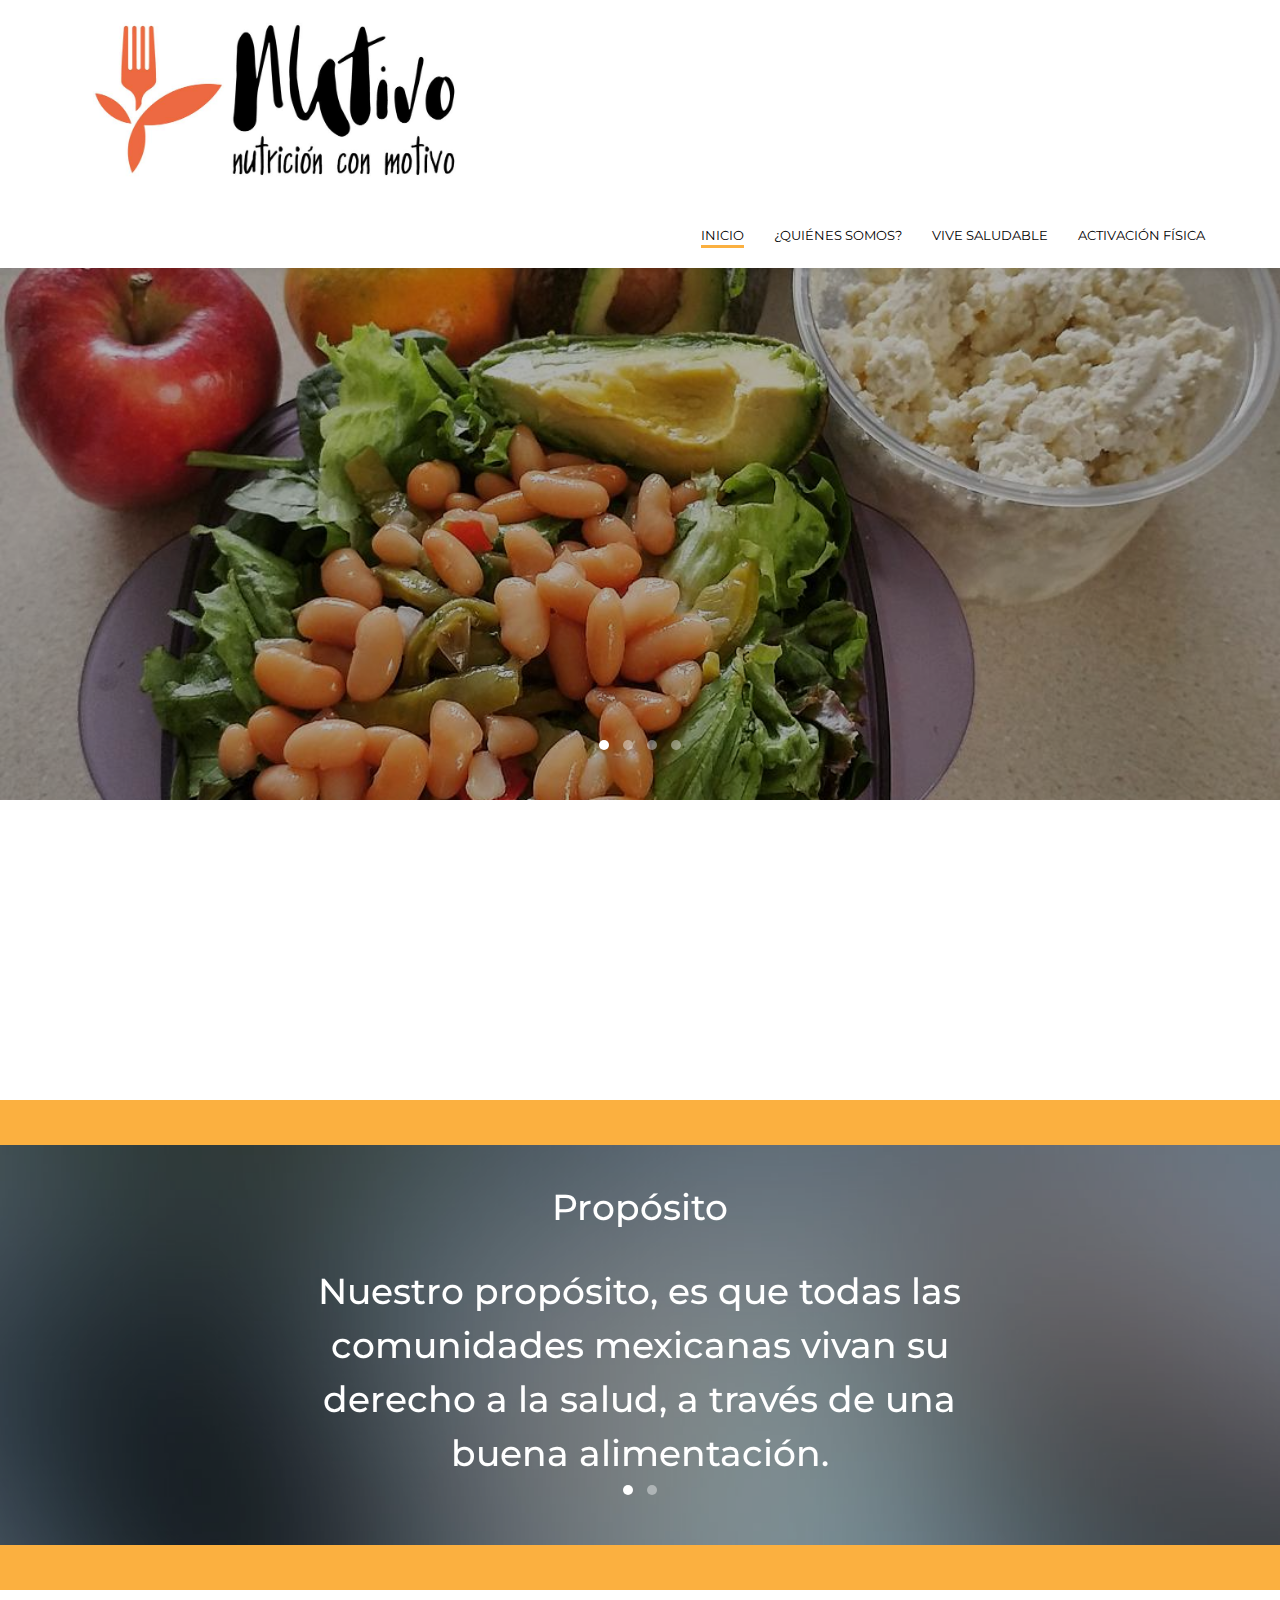
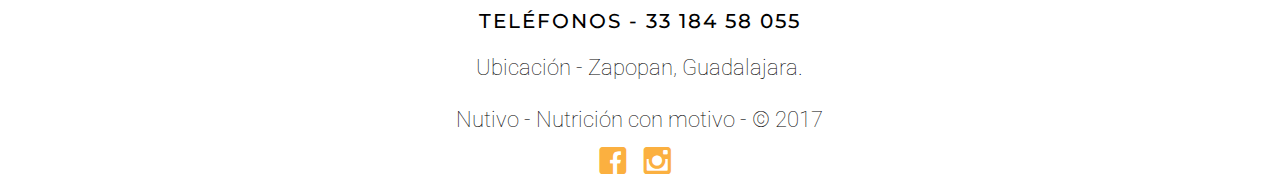
==== commit b1a5544f: "second change" ====
--- a/index.html
+++ b/index.html
@@ -96,7 +96,7 @@
 
 	<div class="fh5co-slider">
 		<div class="owl-carousel owl-carousel-fullwidth">
-		    <div class="item" style="background-image:url(images/Inicio/imagenInicio.png)">
+		    <div class="item" style="background-image:url(images/Inicio/imagenInicio.jpeg)">
 		    	<div class="fh5co-overlay"></div>
 		    	<div class="container">
 		    		<div class="row">
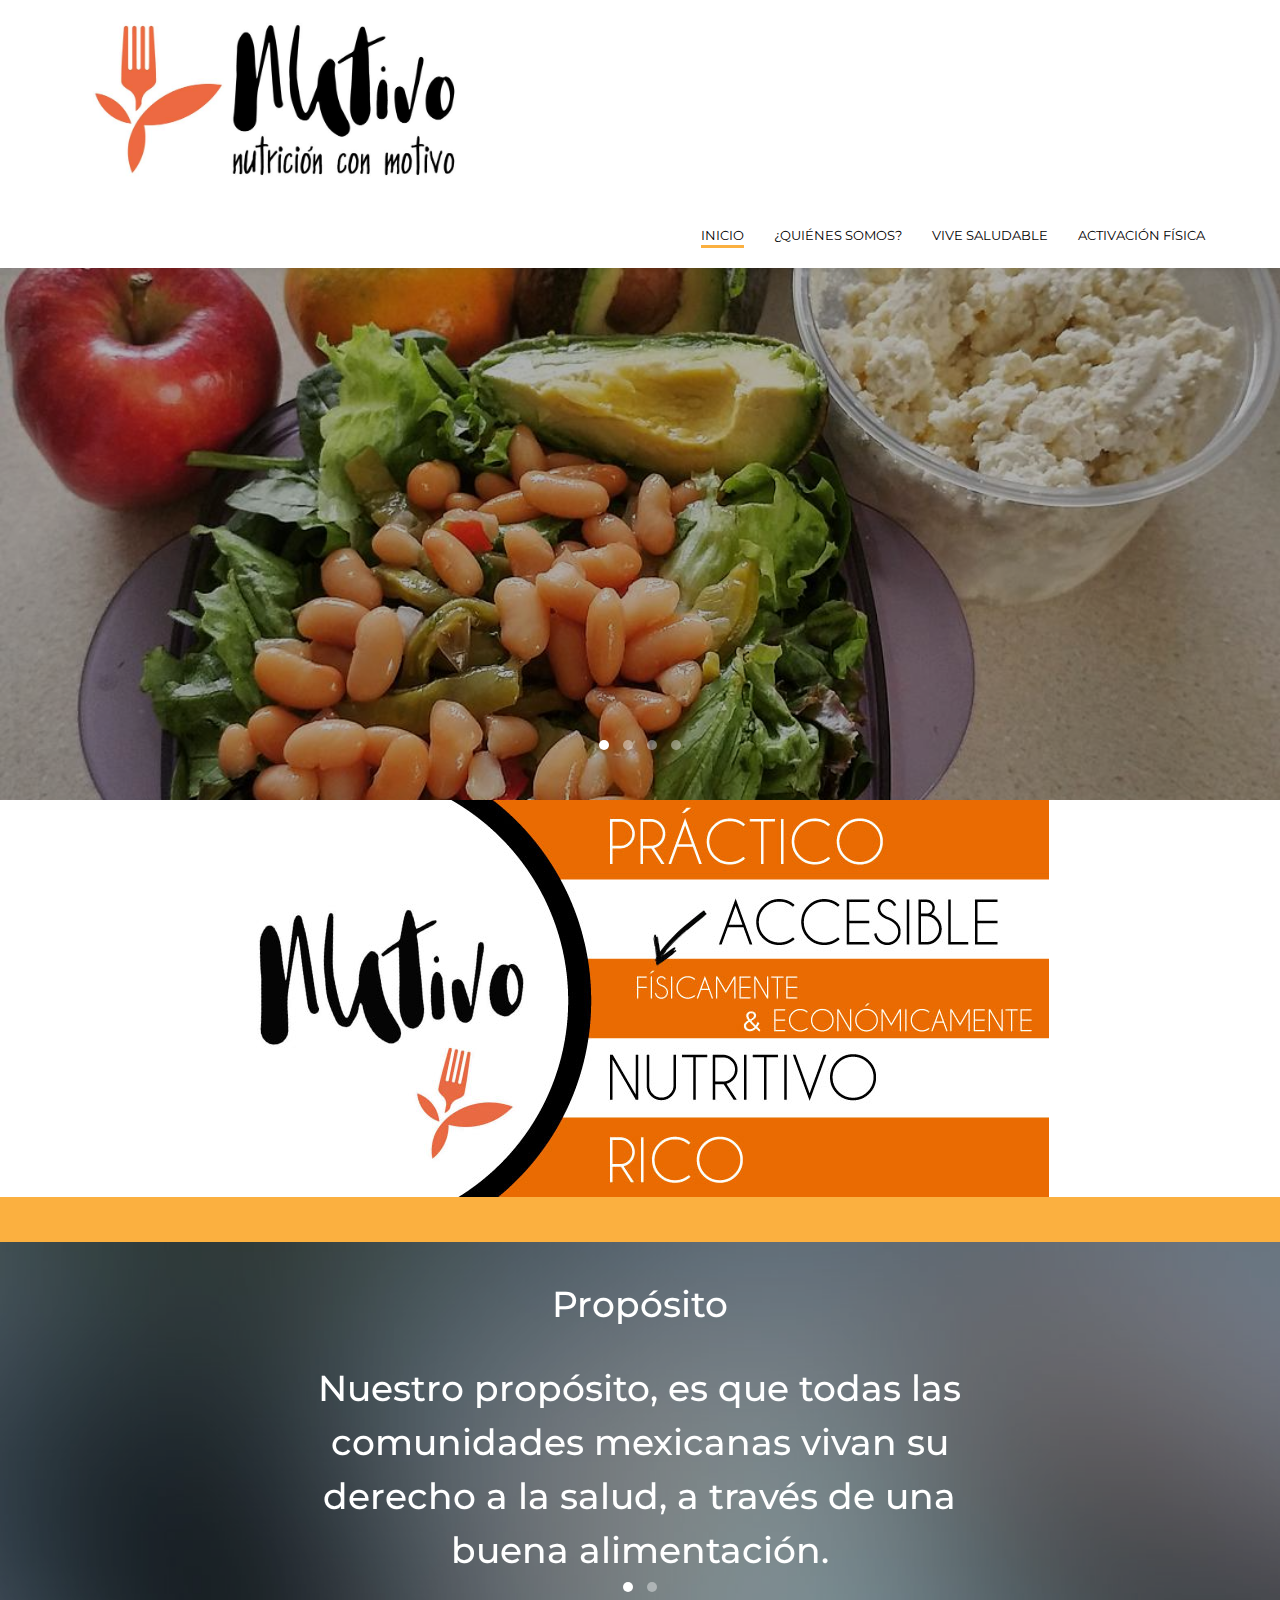
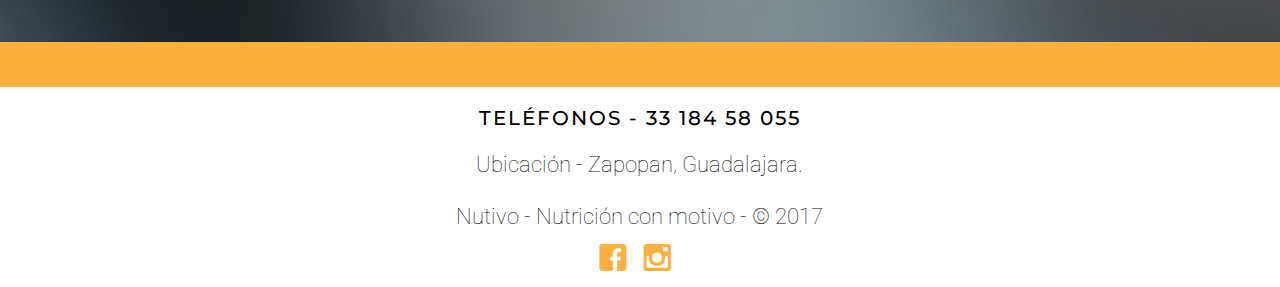
==== commit 46e18d61: "third commit" ====
--- a/index.html
+++ b/index.html
@@ -160,11 +160,10 @@
 		</div>
 	</div>
 
-	<div class="fh5co-spacer fh5co-spacer-lg"></div>
-	<div class="fh5co-spacer fh5co-spacer-lg"></div>
-	<div class="fh5co-spacer fh5co-spacer-lg"></div>
-
-
+<div style="display: flex; justify-content: center;">
+	<img src="images/Inicio/NUTIVO.jpg" alt="Pilares" align="middle">
+
+</div>
 
 
 
